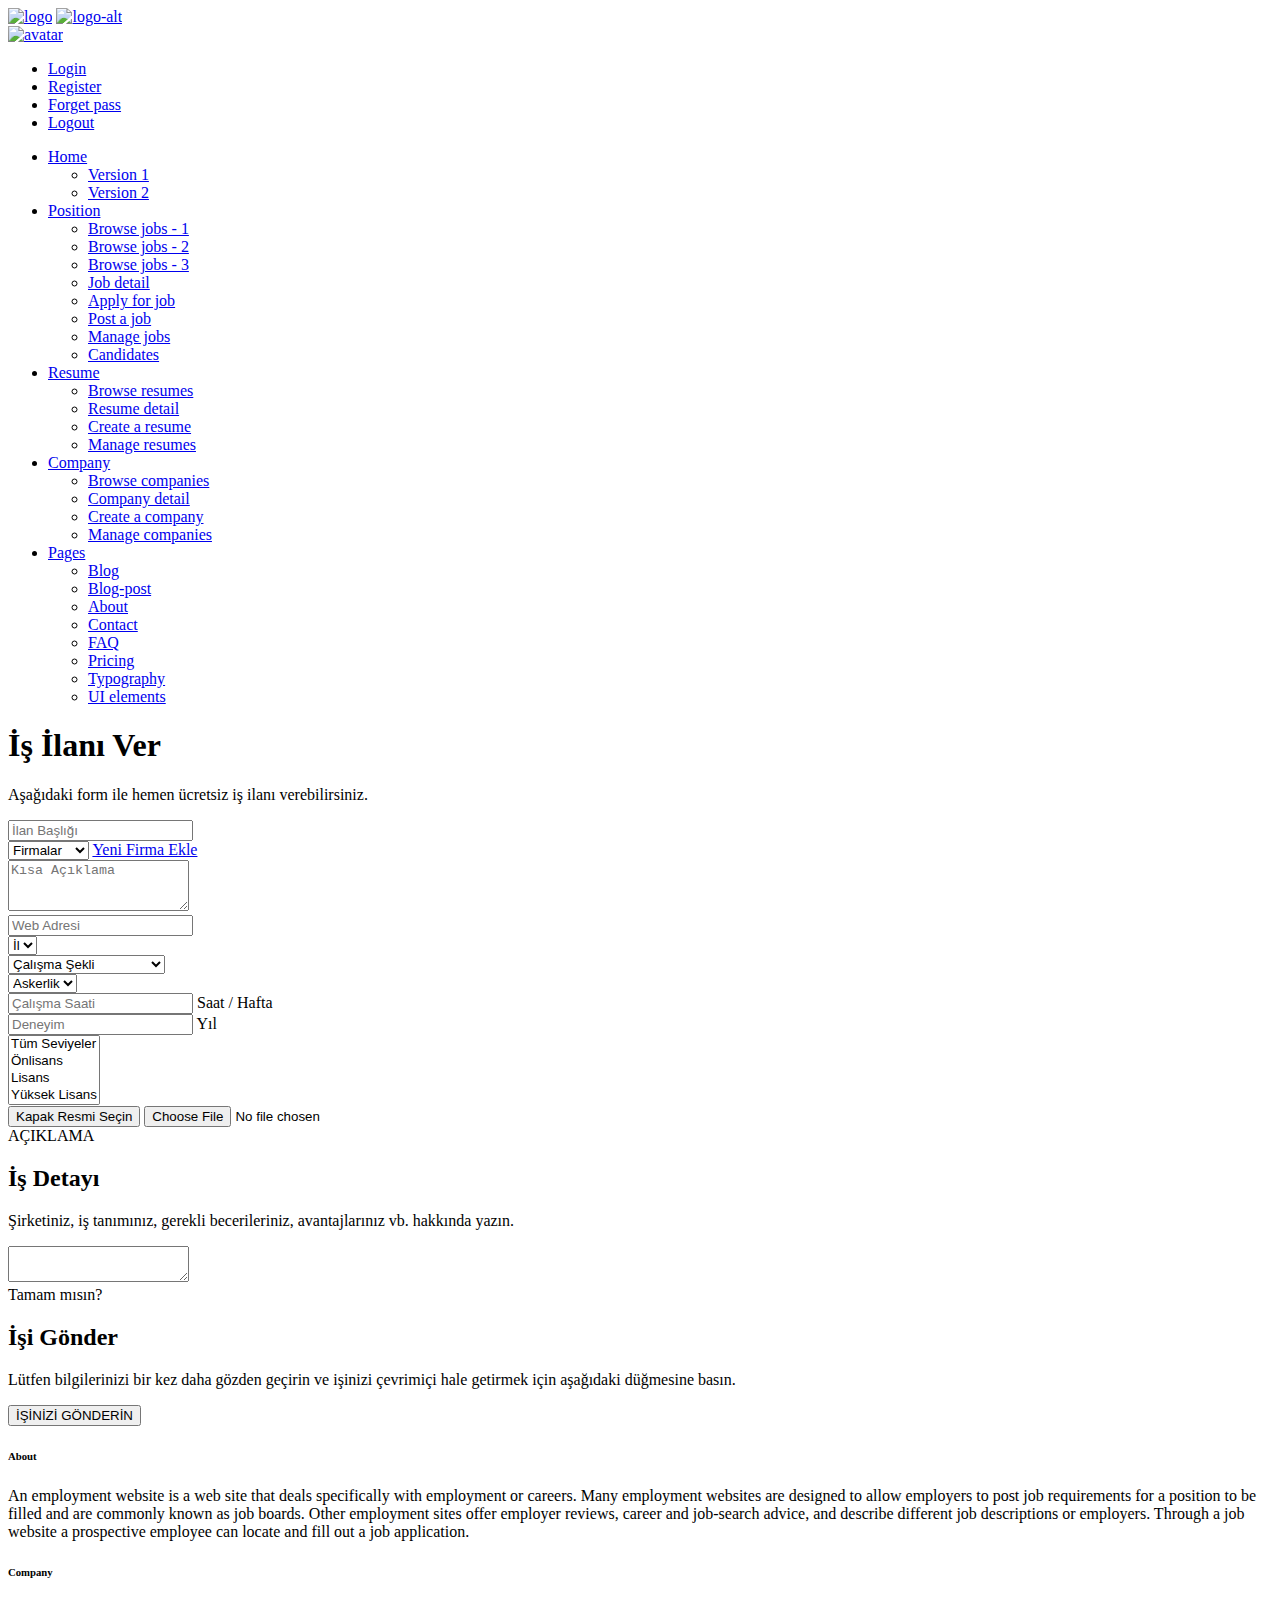
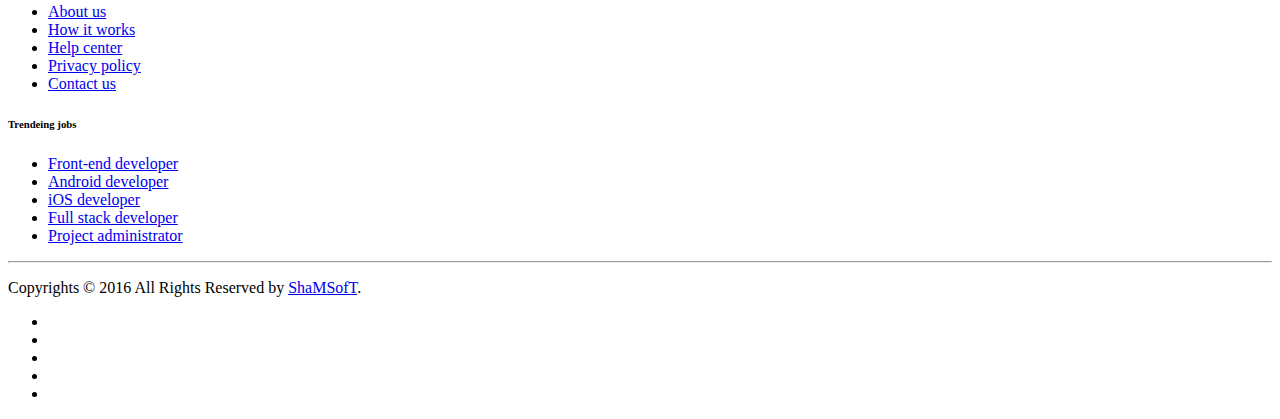
==== HrPortal/wwwroot/job-add.html @ 135026c7 "Merge branch 'master' of https://github.com/mdemirci01/HrPortal" ====
﻿<!DOCTYPE html>
<html lang="en">
  <head>
    <meta charset="utf-8">
    <meta http-equiv="X-UA-Compatible" content="IE=edge">
    <meta name="viewport" content="width=device-width, initial-scale=1">
    <meta name="description" content="Post a job position or create your online resume by TheJobs!">
    <meta name="keywords" content="">

    <title>TheJobs - Add job</title>

    <!-- Styles -->
    <link href="assets/css/app.min.css" rel="stylesheet">
    <link href="assets/vendors/summernote/summernote.css" rel="stylesheet">
    <link href="assets/css/custom.css" rel="stylesheet">

    <!-- Fonts -->
    <link href='http://fonts.googleapis.com/css?family=Oswald:100,300,400,500,600,800%7COpen+Sans:300,400,500,600,700,800%7CMontserrat:400,700' rel='stylesheet' type='text/css'>

    <!-- Favicons -->
    <link rel="apple-touch-icon" href="/apple-touch-icon.png">
    <link rel="icon" href="assets/img/favicon.ico">
  </head>

  <body class="nav-on-header smart-nav">

    <!-- Navigation bar -->
    <nav class="navbar">
      <div class="container">

        <!-- Logo -->
        <div class="pull-left">
          <a class="navbar-toggle" href="#" data-toggle="offcanvas"><i class="ti-menu"></i></a>

          <div class="logo-wrapper">
            <a class="logo" href="index.html"><img src="assets/img/logo.png" alt="logo"></a>
            <a class="logo-alt" href="index.html"><img src="assets/img/logo-alt.png" alt="logo-alt"></a>
          </div>

        </div>
        <!-- END Logo -->

        <!-- User account -->
        <div class="pull-right">

          <div class="dropdown user-account">
            <a class="dropdown-toggle" href="#" data-toggle="dropdown">
              <img src="assets/img/logo-envato.png" alt="avatar">
            </a>

            <ul class="dropdown-menu dropdown-menu-right">
              <li><a href="user-login.html">Login</a></li>
              <li><a href="user-register.html">Register</a></li>
              <li><a href="user-forget-pass.html">Forget pass</a></li>
              <li><a href="#">Logout</a></li>
            </ul>
          </div>

        </div>
        <!-- END User account -->

        <!-- Navigation menu -->
        <ul class="nav-menu">
          <li>
            <a href="index.html">Home</a>
            <ul>
              <li><a href="index.html">Version 1</a></li>
              <li><a href="index-2.html">Version 2</a></li>
            </ul>
          </li>
          <li>
            <a class="active" href="#">Position</a>
            <ul>
              <li><a href="job-list-1.html">Browse jobs - 1</a></li>
              <li><a href="job-list-2.html">Browse jobs - 2</a></li>
              <li><a href="job-list-3.html">Browse jobs - 3</a></li>
              <li><a href="job-detail.html">Job detail</a></li>
              <li><a href="job-apply.html">Apply for job</a></li>
              <li><a class="active" href="job-add.html">Post a job</a></li>
              <li><a href="job-manage.html">Manage jobs</a></li>
              <li><a href="job-candidates.html">Candidates</a></li>
            </ul>
          </li>
          <li>
            <a href="#">Resume</a>
            <ul>
              <li><a href="resume-list.html">Browse resumes</a></li>
              <li><a href="resume-detail.html">Resume detail</a></li>
              <li><a href="resume-add.html">Create a resume</a></li>
              <li><a href="resume-manage.html">Manage resumes</a></li>
            </ul>
          </li>
          <li>
            <a href="#">Company</a>
            <ul>
              <li><a href="company-list.html">Browse companies</a></li>
              <li><a href="company-detail.html">Company detail</a></li>
              <li><a href="company-add.html">Create a company</a></li>
              <li><a href="company-manage.html">Manage companies</a></li>
            </ul>
          </li>
          <li>
            <a href="#">Pages</a>
            <ul>
              <li><a href="page-blog.html">Blog</a></li>
              <li><a href="page-post.html">Blog-post</a></li>
              <li><a href="page-about.html">About</a></li>
              <li><a href="page-contact.html">Contact</a></li>
              <li><a href="page-faq.html">FAQ</a></li>
              <li><a href="page-pricing.html">Pricing</a></li>
              <li><a href="page-typography.html">Typography</a></li>
              <li><a href="page-ui-elements.html">UI elements</a></li>
            </ul>
          </li>
        </ul>
        <!-- END Navigation menu -->

      </div>
    </nav>
    <!-- END Navigation bar -->


    <!-- Page header -->
    <header class="page-header">
      <div class="container page-name">
        <h1 class="text-center">İş İlanı Ver</h1>
        <p class="lead text-center">Aşağıdaki form ile hemen ücretsiz iş ilanı verebilirsiniz.</p>
      </div>

      <div class="container">

        <div class="row">
          <div class="form-group col-xs-12 col-sm-6">
            <input type="text" class="form-control input-lg" placeholder="İlan Başlığı">
          </div>

          <div class="form-group col-xs-12 col-sm-6">
            <select class="form-control selectpicker">
              <option>Firmalar</option>
              <option>Google</option>
              <option>Microsoft</option>
              <option>Apple</option>
              <option>Facebook</option>
            </select>
            <a class="help-block" href="company-add.html">Yeni Firma Ekle</a>
          </div>

          <div class="form-group col-xs-12">
            <textarea class="form-control" rows="3" placeholder="Kısa Açıklama"></textarea>
          </div>

          <div class="form-group col-xs-12">
            <input type="text" class="form-control" placeholder="Web Adresi">
          </div>

          <div class="form-group col-xs-12 col-sm-6 col-md-4">
              <div class="input-group input-group-sm">
                  <span class="input-group-addon"><i class="fa fa-map-marker"></i></span>
                  <select class="form-control selectpicker">
                      <option>İl</option>
                  </select>
              </div>
          </div>

          <div class="form-group col-xs-12 col-sm-6 col-md-4">
            <div class="input-group input-group-sm">
              <span class="input-group-addon"><i class="fa fa-briefcase" ></i></span>
              <select class="form-control selectpicker" >
                <option>Çalışma Şekli</option>
                <option>Sürekli/Tam zamanlı</option>
                <option>Yarı zamanlı/Part Time</option>
                <option>Dönemsel/Proje Bazlı</option>
                <option>Stajyer</option>
                <option>Serbest Zamanlı</option>
              </select>
            </div>
          </div>

            <div class="form-group col-xs-12 col-sm-6 col-md-4">
                <div class="input-group input-group-sm">
                    <span class="input-group-addon"><i class="fa fa-male"></i></span>
                    <select class="form-control selectpicker">
                        <option>Askerlik</option>
                        <option>Yapıldı</option>
                        <option>Muaf</option>
                        <option>Tecilli</option>

                    </select>
                </div>
            </div>

          <div class="form-group col-xs-12 col-sm-6 col-md-4">
            <div class="input-group input-group-sm">
              <span class="input-group-addon"><i class="fa fa-clock-o"></i></span>
              <input type="text" class="form-control" placeholder="Çalışma Saati">
              <span class="input-group-addon">Saat / Hafta</span>
            </div>
          </div>

          <div class="form-group col-xs-12 col-sm-6 col-md-4">
            <div class="input-group input-group-sm">
              <span class="input-group-addon"><i class="fa fa-flask"></i></span>
              <input type="text" class="form-control" placeholder="Deneyim">
              <span class="input-group-addon">Yıl</span>
            </div>
          </div>

          <div class="form-group col-xs-12 col-sm-6 col-md-4">
            <div class="input-group input-group-sm">
              <span class="input-group-addon"><i class="fa fa-certificate"></i></span>
              <select class="form-control selectpicker" multiple>
                <option>Tüm Seviyeler</option>
                <option>Önlisans</option>
                <option>Lisans</option>
                <option>Yüksek Lisans</option>
                 <option>Doktora</option>
              </select>
            </div>
          </div>       

        <div class="button-group">
          <div class="action-buttons">
            <div class="upload-button">
              <button class="btn btn-block btn-primary">Kapak Resmi Seçin</button>
              <input id="cover_img_file" type="file">
            </div>
          </div>
        </div>

      </div>
      </div>
    </header>
    <!-- END Page header -->


    <!-- Main container -->
    <main>


        <!-- Job detail -->
        <section>
          <div class="container">

            <header class="section-header">
              <span>AÇIKLAMA</span>
              <h2>İş Detayı</h2>
              <p>Şirketiniz, iş tanımınız, gerekli becerileriniz, avantajlarınız vb. hakkında yazın.</p>
            </header>
            
            <textarea class="summernote-editor"></textarea>

          </div>
        </section>
        


        <!-- Submit -->
        <section class="bg-alt">
          <div class="container">
            <header class="section-header">
              <span>Tamam mısın?</span>
              <h2>İşi Gönder</h2>
              <p>Lütfen bilgilerinizi bir kez daha gözden geçirin ve işinizi çevrimiçi hale getirmek için aşağıdaki düğmesine basın.</p>
            </header>

            <p class="text-center"><button class="btn btn-success btn-xl btn-round">İŞİNİZİ GÖNDERİN</button></p>

          </div>
        </section>
        <!-- END Submit -->


    </main>
    <!-- END Main container -->


    <!-- Site footer -->
    <footer class="site-footer">

      <!-- Top section -->
      <div class="container">
        <div class="row">
          <div class="col-sm-12 col-md-6">
            <h6>About</h6>
            <p class="text-justify">An employment website is a web site that deals specifically with employment or careers. Many employment websites are designed to allow employers to post job requirements for a position to be filled and are commonly known as job boards. Other employment sites offer employer reviews, career and job-search advice, and describe different job descriptions or employers. Through a job website a prospective employee can locate and fill out a job application.</p>
          </div>

          <div class="col-xs-6 col-md-3">
            <h6>Company</h6>
            <ul class="footer-links">
              <li><a href="page-about.html">About us</a></li>
              <li><a href="page-typography.html">How it works</a></li>
              <li><a href="page-faq.html">Help center</a></li>
              <li><a href="page-typography.html">Privacy policy</a></li>
              <li><a href="page-contact.html">Contact us</a></li>
            </ul>
          </div>

          <div class="col-xs-6 col-md-3">
            <h6>Trendeing jobs</h6>
            <ul class="footer-links">
              <li><a href="job-list.html">Front-end developer</a></li>
              <li><a href="job-list.html">Android developer</a></li>
              <li><a href="job-list.html">iOS developer</a></li>
              <li><a href="job-list.html">Full stack developer</a></li>
              <li><a href="job-list.html">Project administrator</a></li>
            </ul>
          </div>
        </div>

        <hr>
      </div>
      <!-- END Top section -->

      <!-- Bottom section -->
      <div class="container">
        <div class="row">
          <div class="col-md-8 col-sm-6 col-xs-12">
            <p class="copyright-text">Copyrights &copy; 2016 All Rights Reserved by <a href="http://themeforest.net/user/shamsoft">ShaMSofT</a>.</p>
          </div>

          <div class="col-md-4 col-sm-6 col-xs-12">
            <ul class="social-icons">
              <li><a class="facebook" href="#"><i class="fa fa-facebook"></i></a></li>
              <li><a class="twitter" href="#"><i class="fa fa-twitter"></i></a></li>
              <li><a class="dribbble" href="#"><i class="fa fa-dribbble"></i></a></li>
              <li><a class="linkedin" href="#"><i class="fa fa-linkedin"></i></a></li>
              <li><a class="instagram" href="#"><i class="fa fa-instagram"></i></a></li>
            </ul>
          </div>
        </div>
      </div>
      <!-- END Bottom section -->

    </footer>
    <!-- END Site footer -->


    <!-- Back to top button -->
    <a id="scroll-up" href="#"><i class="ti-angle-up"></i></a>
    <!-- END Back to top button -->

    <!-- Scripts -->
    <script src="assets/js/app.min.js"></script>
    <script src="assets/vendors/summernote/summernote.min.js"></script>
    <script src="assets/js/custom.js"></script>

  </body>
</html>
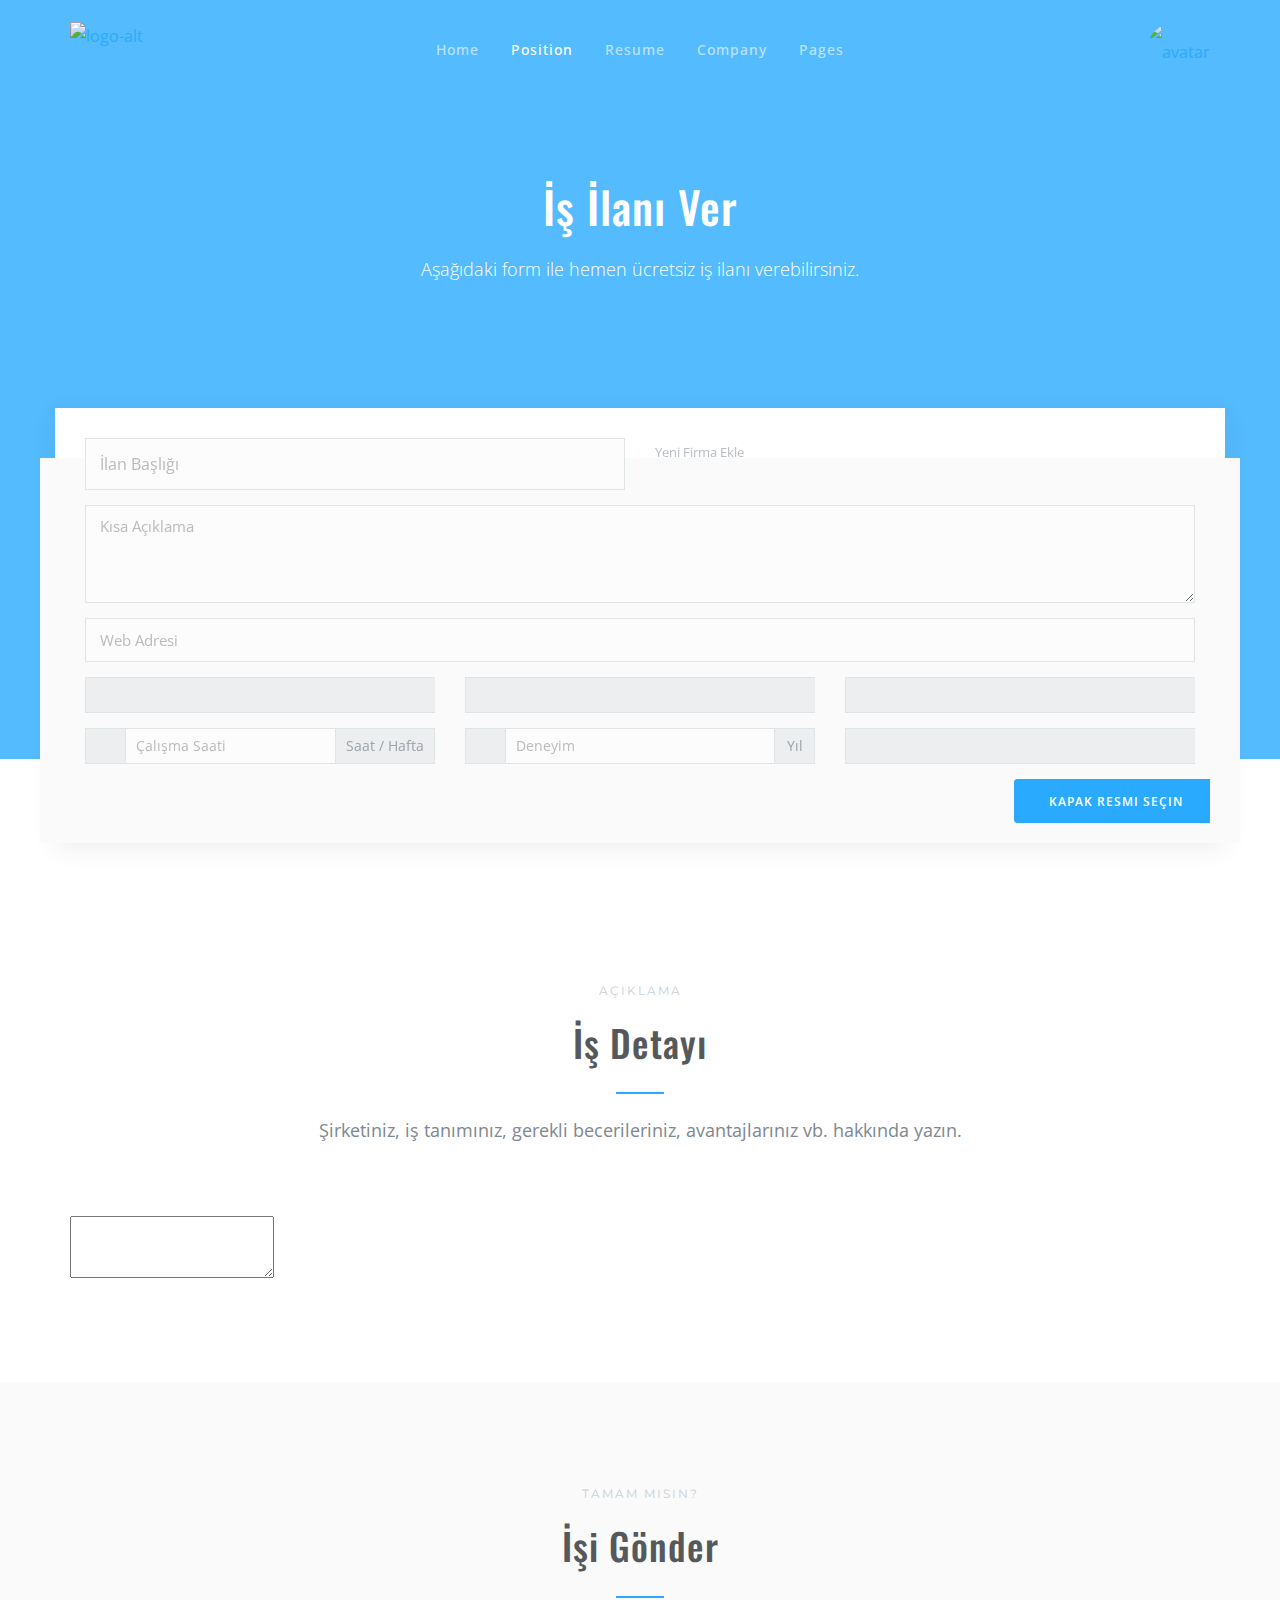
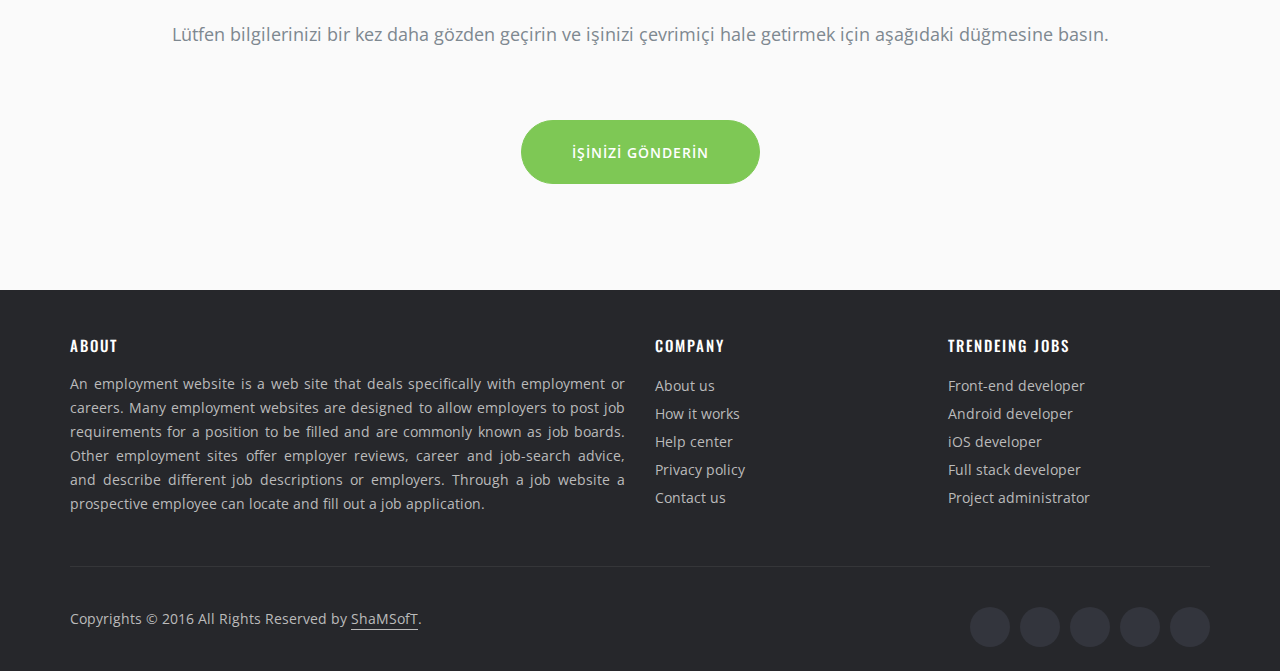
==== commit 95f8737c: "merge" ====
--- a/HrPortal/wwwroot/job-add.html
+++ b/HrPortal/wwwroot/job-add.html
@@ -184,6 +184,7 @@
                         <option>Yapıldı</option>
                         <option>Muaf</option>
                         <option>Tecilli</option>
+                        <option>Yok</option>
 
                     </select>
                 </div>
@@ -209,7 +210,7 @@
             <div class="input-group input-group-sm">
               <span class="input-group-addon"><i class="fa fa-certificate"></i></span>
               <select class="form-control selectpicker" multiple>
-                <option>Tüm Seviyeler</option>
+                <option selected>Tüm Eğitim Seviyeleri</option>
                 <option>Önlisans</option>
                 <option>Lisans</option>
                 <option>Yüksek Lisans</option>
--- a/HrPortal/wwwroot/assets/css/app.min.css
+++ b/HrPortal/wwwroot/assets/css/app.min.css
@@ -0,0 +1,26 @@
+/*!
+ * Bootstrap v3.3.7 (http://getbootstrap.com)
+ * Copyright 2011-2016 Twitter, Inc.
+ * Licensed under MIT (https://github.com/twbs/bootstrap/blob/master/LICENSE)
+ *//*! normalize.css v3.0.3 | MIT License | github.com/necolas/normalize.css */html{font-family:sans-serif;-webkit-text-size-adjust:100%;-ms-text-size-adjust:100%}body{margin:0}article,aside,details,figcaption,figure,footer,header,hgroup,main,menu,nav,section,summary{display:block}audio,canvas,progress,video{display:inline-block;vertical-align:baseline}audio:not([controls]){display:none;height:0}[hidden],template{display:none}a{background-color:transparent}a:active,a:hover{outline:0}abbr[title]{border-bottom:1px dotted}b,strong{font-weight:700}dfn{font-style:italic}h1{margin:.67em 0;font-size:2em}mark{color:#000;background:#ff0}small{font-size:80%}sub,sup{position:relative;font-size:75%;line-height:0;vertical-align:baseline}sup{top:-.5em}sub{bottom:-.25em}img{border:0}svg:not(:root){overflow:hidden}figure{margin:1em 40px}hr{height:0;-webkit-box-sizing:content-box;box-sizing:content-box}pre{overflow:auto}code,kbd,pre,samp{font-family:monospace;font-size:1em}button,input,optgroup,select,textarea{margin:0;font:inherit;color:inherit}button{overflow:visible}button,select{text-transform:none}button,html input[type=button],input[type=reset],input[type=submit]{-webkit-appearance:button;cursor:pointer}button[disabled],html input[disabled]{cursor:default}button::-moz-focus-inner,input::-moz-focus-inner{padding:0;border:0}input{line-height:normal}input[type=checkbox],input[type=radio]{-webkit-box-sizing:border-box;box-sizing:border-box;padding:0}input[type=number]::-webkit-inner-spin-button,input[type=number]::-webkit-outer-spin-button{height:auto}input[type=search]{-webkit-box-sizing:content-box;box-sizing:content-box;-webkit-appearance:textfield}input[type=search]::-webkit-search-cancel-button,input[type=search]::-webkit-search-decoration{-webkit-appearance:none}fieldset{padding:.35em .625em .75em;margin:0 2px;border:1px solid silver}legend{padding:0;border:0}textarea{overflow:auto}optgroup{font-weight:700}table{border-spacing:0;border-collapse:collapse}td,th{padding:0}/*! Source: https://github.com/h5bp/html5-boilerplate/blob/master/src/css/main.css */@media print{*,:after,:before{color:#000!important;text-shadow:none!important;background:0 0!important;-webkit-box-shadow:none!important;box-shadow:none!important}a,a:visited{text-decoration:underline}a[href]:after{content:" (" attr(href) ")"}abbr[title]:after{content:" (" attr(title) ")"}a[href^="#"]:after,a[href^="javascript:"]:after{content:""}blockquote,pre{border:1px solid #999;page-break-inside:avoid}thead{display:table-header-group}img,tr{page-break-inside:avoid}img{max-width:100%!important}h2,h3,p{orphans:3;widows:3}h2,h3{page-break-after:avoid}.navbar{display:none}.btn>.caret,.dropup>.btn>.caret{border-top-color:#000!important}.label{border:1px solid #000}.table{border-collapse:collapse!important}.table td,.table th{background-color:#fff!important}.table-bordered td,.table-bordered th{border:1px solid #ddd!important}}@font-face{font-family:Glyphicons Halflings;src:url(../fonts/glyphicons-halflings-regular.eot);src:url(../fonts/glyphicons-halflings-regular.eot?#iefix) format('embedded-opentype'),url(../fonts/glyphicons-halflings-regular.woff2) format('woff2'),url(../fonts/glyphicons-halflings-regular.woff) format('woff'),url(../fonts/glyphicons-halflings-regular.ttf) format('truetype'),url(../fonts/glyphicons-halflings-regular.svg#glyphicons_halflingsregular) format('svg')}.glyphicon{position:relative;top:1px;display:inline-block;font-family:Glyphicons Halflings;font-style:normal;font-weight:400;line-height:1;-webkit-font-smoothing:antialiased;-moz-osx-font-smoothing:grayscale}.glyphicon-asterisk:before{content:"\002a"}.glyphicon-plus:before{content:"\002b"}.glyphicon-eur:before,.glyphicon-euro:before{content:"\20ac"}.glyphicon-minus:before{content:"\2212"}.glyphicon-cloud:before{content:"\2601"}.glyphicon-envelope:before{content:"\2709"}.glyphicon-pencil:before{content:"\270f"}.glyphicon-glass:before{content:"\e001"}.glyphicon-music:before{content:"\e002"}.glyphicon-search:before{content:"\e003"}.glyphicon-heart:before{content:"\e005"}.glyphicon-star:before{content:"\e006"}.glyphicon-star-empty:before{content:"\e007"}.glyphicon-user:before{content:"\e008"}.glyphicon-film:before{content:"\e009"}.glyphicon-th-large:before{content:"\e010"}.glyphicon-th:before{content:"\e011"}.glyphicon-th-list:before{content:"\e012"}.glyphicon-ok:before{content:"\e013"}.glyphicon-remove:before{content:"\e014"}.glyphicon-zoom-in:before{content:"\e015"}.glyphicon-zoom-out:before{content:"\e016"}.glyphicon-off:before{content:"\e017"}.glyphicon-signal:before{content:"\e018"}.glyphicon-cog:before{content:"\e019"}.glyphicon-trash:before{content:"\e020"}.glyphicon-home:before{content:"\e021"}.glyphicon-file:before{content:"\e022"}.glyphicon-time:before{content:"\e023"}.glyphicon-road:before{content:"\e024"}.glyphicon-download-alt:before{content:"\e025"}.glyphicon-download:before{content:"\e026"}.glyphicon-upload:before{content:"\e027"}.glyphicon-inbox:before{content:"\e028"}.glyphicon-play-circle:before{content:"\e029"}.glyphicon-repeat:before{content:"\e030"}.glyphicon-refresh:before{content:"\e031"}.glyphicon-list-alt:before{content:"\e032"}.glyphicon-lock:before{content:"\e033"}.glyphicon-flag:before{content:"\e034"}.glyphicon-headphones:before{content:"\e035"}.glyphicon-volume-off:before{content:"\e036"}.glyphicon-volume-down:before{content:"\e037"}.glyphicon-volume-up:before{content:"\e038"}.glyphicon-qrcode:before{content:"\e039"}.glyphicon-barcode:before{content:"\e040"}.glyphicon-tag:before{content:"\e041"}.glyphicon-tags:before{content:"\e042"}.glyphicon-book:before{content:"\e043"}.glyphicon-bookmark:before{content:"\e044"}.glyphicon-print:before{content:"\e045"}.glyphicon-camera:before{content:"\e046"}.glyphicon-font:before{content:"\e047"}.glyphicon-bold:before{content:"\e048"}.glyphicon-italic:before{content:"\e049"}.glyphicon-text-height:before{content:"\e050"}.glyphicon-text-width:before{content:"\e051"}.glyphicon-align-left:before{content:"\e052"}.glyphicon-align-center:before{content:"\e053"}.glyphicon-align-right:before{content:"\e054"}.glyphicon-align-justify:before{content:"\e055"}.glyphicon-list:before{content:"\e056"}.glyphicon-indent-left:before{content:"\e057"}.glyphicon-indent-right:before{content:"\e058"}.glyphicon-facetime-video:before{content:"\e059"}.glyphicon-picture:before{content:"\e060"}.glyphicon-map-marker:before{content:"\e062"}.glyphicon-adjust:before{content:"\e063"}.glyphicon-tint:before{content:"\e064"}.glyphicon-edit:before{content:"\e065"}.glyphicon-share:before{content:"\e066"}.glyphicon-check:before{content:"\e067"}.glyphicon-move:before{content:"\e068"}.glyphicon-step-backward:before{content:"\e069"}.glyphicon-fast-backward:before{content:"\e070"}.glyphicon-backward:before{content:"\e071"}.glyphicon-play:before{content:"\e072"}.glyphicon-pause:before{content:"\e073"}.glyphicon-stop:before{content:"\e074"}.glyphicon-forward:before{content:"\e075"}.glyphicon-fast-forward:before{content:"\e076"}.glyphicon-step-forward:before{content:"\e077"}.glyphicon-eject:before{content:"\e078"}.glyphicon-chevron-left:before{content:"\e079"}.glyphicon-chevron-right:before{content:"\e080"}.glyphicon-plus-sign:before{content:"\e081"}.glyphicon-minus-sign:before{content:"\e082"}.glyphicon-remove-sign:before{content:"\e083"}.glyphicon-ok-sign:before{content:"\e084"}.glyphicon-question-sign:before{content:"\e085"}.glyphicon-info-sign:before{content:"\e086"}.glyphicon-screenshot:before{content:"\e087"}.glyphicon-remove-circle:before{content:"\e088"}.glyphicon-ok-circle:before{content:"\e089"}.glyphicon-ban-circle:before{content:"\e090"}.glyphicon-arrow-left:before{content:"\e091"}.glyphicon-arrow-right:before{content:"\e092"}.glyphicon-arrow-up:before{content:"\e093"}.glyphicon-arrow-down:before{content:"\e094"}.glyphicon-share-alt:before{content:"\e095"}.glyphicon-resize-full:before{content:"\e096"}.glyphicon-resize-small:before{content:"\e097"}.glyphicon-exclamation-sign:before{content:"\e101"}.glyphicon-gift:before{content:"\e102"}.glyphicon-leaf:before{content:"\e103"}.glyphicon-fire:before{content:"\e104"}.glyphicon-eye-open:before{content:"\e105"}.glyphicon-eye-close:before{content:"\e106"}.glyphicon-warning-sign:before{content:"\e107"}.glyphicon-plane:before{content:"\e108"}.glyphicon-calendar:before{content:"\e109"}.glyphicon-random:before{content:"\e110"}.glyphicon-comment:before{content:"\e111"}.glyphicon-magnet:before{content:"\e112"}.glyphicon-chevron-up:before{content:"\e113"}.glyphicon-chevron-down:before{content:"\e114"}.glyphicon-retweet:before{content:"\e115"}.glyphicon-shopping-cart:before{content:"\e116"}.glyphicon-folder-close:before{content:"\e117"}.glyphicon-folder-open:before{content:"\e118"}.glyphicon-resize-vertical:before{content:"\e119"}.glyphicon-resize-horizontal:before{content:"\e120"}.glyphicon-hdd:before{content:"\e121"}.glyphicon-bullhorn:before{content:"\e122"}.glyphicon-bell:before{content:"\e123"}.glyphicon-certificate:before{content:"\e124"}.glyphicon-thumbs-up:before{content:"\e125"}.glyphicon-thumbs-down:before{content:"\e126"}.glyphicon-hand-right:before{content:"\e127"}.glyphicon-hand-left:before{content:"\e128"}.glyphicon-hand-up:before{content:"\e129"}.glyphicon-hand-down:before{content:"\e130"}.glyphicon-circle-arrow-right:before{content:"\e131"}.glyphicon-circle-arrow-left:before{content:"\e132"}.glyphicon-circle-arrow-up:before{content:"\e133"}.glyphicon-circle-arrow-down:before{content:"\e134"}.glyphicon-globe:before{content:"\e135"}.glyphicon-wrench:before{content:"\e136"}.glyphicon-tasks:before{content:"\e137"}.glyphicon-filter:before{content:"\e138"}.glyphicon-briefcase:before{content:"\e139"}.glyphicon-fullscreen:before{content:"\e140"}.glyphicon-dashboard:before{content:"\e141"}.glyphicon-paperclip:before{content:"\e142"}.glyphicon-heart-empty:before{content:"\e143"}.glyphicon-link:before{content:"\e144"}.glyphicon-phone:before{content:"\e145"}.glyphicon-pushpin:before{content:"\e146"}.glyphicon-usd:before{content:"\e148"}.glyphicon-gbp:before{content:"\e149"}.glyphicon-sort:before{content:"\e150"}.glyphicon-sort-by-alphabet:before{content:"\e151"}.glyphicon-sort-by-alphabet-alt:before{content:"\e152"}.glyphicon-sort-by-order:before{content:"\e153"}.glyphicon-sort-by-order-alt:before{content:"\e154"}.glyphicon-sort-by-attributes:before{content:"\e155"}.glyphicon-sort-by-attributes-alt:before{content:"\e156"}.glyphicon-unchecked:before{content:"\e157"}.glyphicon-expand:before{content:"\e158"}.glyphicon-collapse-down:before{content:"\e159"}.glyphicon-collapse-up:before{content:"\e160"}.glyphicon-log-in:before{content:"\e161"}.glyphicon-flash:before{content:"\e162"}.glyphicon-log-out:before{content:"\e163"}.glyphicon-new-window:before{content:"\e164"}.glyphicon-record:before{content:"\e165"}.glyphicon-save:before{content:"\e166"}.glyphicon-open:before{content:"\e167"}.glyphicon-saved:before{content:"\e168"}.glyphicon-import:before{content:"\e169"}.glyphicon-export:before{content:"\e170"}.glyphicon-send:before{content:"\e171"}.glyphicon-floppy-disk:before{content:"\e172"}.glyphicon-floppy-saved:before{content:"\e173"}.glyphicon-floppy-remove:before{content:"\e174"}.glyphicon-floppy-save:before{content:"\e175"}.glyphicon-floppy-open:before{content:"\e176"}.glyphicon-credit-card:before{content:"\e177"}.glyphicon-transfer:before{content:"\e178"}.glyphicon-cutlery:before{content:"\e179"}.glyphicon-header:before{content:"\e180"}.glyphicon-compressed:before{content:"\e181"}.glyphicon-earphone:before{content:"\e182"}.glyphicon-phone-alt:before{content:"\e183"}.glyphicon-tower:before{content:"\e184"}.glyphicon-stats:before{content:"\e185"}.glyphicon-sd-video:before{content:"\e186"}.glyphicon-hd-video:before{content:"\e187"}.glyphicon-subtitles:before{content:"\e188"}.glyphicon-sound-stereo:before{content:"\e189"}.glyphicon-sound-dolby:before{content:"\e190"}.glyphicon-sound-5-1:before{content:"\e191"}.glyphicon-sound-6-1:before{content:"\e192"}.glyphicon-sound-7-1:before{content:"\e193"}.glyphicon-copyright-mark:before{content:"\e194"}.glyphicon-registration-mark:before{content:"\e195"}.glyphicon-cloud-download:before{content:"\e197"}.glyphicon-cloud-upload:before{content:"\e198"}.glyphicon-tree-conifer:before{content:"\e199"}.glyphicon-tree-deciduous:before{content:"\e200"}.glyphicon-cd:before{content:"\e201"}.glyphicon-save-file:before{content:"\e202"}.glyphicon-open-file:before{content:"\e203"}.glyphicon-level-up:before{content:"\e204"}.glyphicon-copy:before{content:"\e205"}.glyphicon-paste:before{content:"\e206"}.glyphicon-alert:before{content:"\e209"}.glyphicon-equalizer:before{content:"\e210"}.glyphicon-king:before{content:"\e211"}.glyphicon-queen:before{content:"\e212"}.glyphicon-pawn:before{content:"\e213"}.glyphicon-bishop:before{content:"\e214"}.glyphicon-knight:before{content:"\e215"}.glyphicon-baby-formula:before{content:"\e216"}.glyphicon-tent:before{content:"\26fa"}.glyphicon-blackboard:before{content:"\e218"}.glyphicon-bed:before{content:"\e219"}.glyphicon-apple:before{content:"\f8ff"}.glyphicon-erase:before{content:"\e221"}.glyphicon-hourglass:before{content:"\231b"}.glyphicon-lamp:before{content:"\e223"}.glyphicon-duplicate:before{content:"\e224"}.glyphicon-piggy-bank:before{content:"\e225"}.glyphicon-scissors:before{content:"\e226"}.glyphicon-bitcoin:before,.glyphicon-btc:before,.glyphicon-xbt:before{content:"\e227"}.glyphicon-jpy:before,.glyphicon-yen:before{content:"\00a5"}.glyphicon-rub:before,.glyphicon-ruble:before{content:"\20bd"}.glyphicon-scale:before{content:"\e230"}.glyphicon-ice-lolly:before{content:"\e231"}.glyphicon-ice-lolly-tasted:before{content:"\e232"}.glyphicon-education:before{content:"\e233"}.glyphicon-option-horizontal:before{content:"\e234"}.glyphicon-option-vertical:before{content:"\e235"}.glyphicon-menu-hamburger:before{content:"\e236"}.glyphicon-modal-window:before{content:"\e237"}.glyphicon-oil:before{content:"\e238"}.glyphicon-grain:before{content:"\e239"}.glyphicon-sunglasses:before{content:"\e240"}.glyphicon-text-size:before{content:"\e241"}.glyphicon-text-color:before{content:"\e242"}.glyphicon-text-background:before{content:"\e243"}.glyphicon-object-align-top:before{content:"\e244"}.glyphicon-object-align-bottom:before{content:"\e245"}.glyphicon-object-align-horizontal:before{content:"\e246"}.glyphicon-object-align-left:before{content:"\e247"}.glyphicon-object-align-vertical:before{content:"\e248"}.glyphicon-object-align-right:before{content:"\e249"}.glyphicon-triangle-right:before{content:"\e250"}.glyphicon-triangle-left:before{content:"\e251"}.glyphicon-triangle-bottom:before{content:"\e252"}.glyphicon-triangle-top:before{content:"\e253"}.glyphicon-console:before{content:"\e254"}.glyphicon-superscript:before{content:"\e255"}.glyphicon-subscript:before{content:"\e256"}.glyphicon-menu-left:before{content:"\e257"}.glyphicon-menu-right:before{content:"\e258"}.glyphicon-menu-down:before{content:"\e259"}.glyphicon-menu-up:before{content:"\e260"}*,:after,:before{-webkit-box-sizing:border-box;box-sizing:border-box}html{font-size:10px;-webkit-tap-highlight-color:rgba(0,0,0,0)}body{font-family:Helvetica Neue,Helvetica,Arial,sans-serif;font-size:14px;line-height:1.42857143;color:#333;background-color:#fff}button,input,select,textarea{font-family:inherit;font-size:inherit;line-height:inherit}a{color:#337ab7;text-decoration:none}a:focus,a:hover{color:#23527c;text-decoration:underline}a:focus{outline:5px auto -webkit-focus-ring-color;outline-offset:-2px}figure{margin:0}img{vertical-align:middle}.carousel-inner>.item>a>img,.carousel-inner>.item>img,.img-responsive,.thumbnail>img,.thumbnail a>img{display:block;max-width:100%;height:auto}.img-rounded{border-radius:6px}.img-thumbnail{display:inline-block;max-width:100%;height:auto;padding:4px;line-height:1.42857143;background-color:#fff;border:1px solid #ddd;border-radius:4px;-webkit-transition:all .2s ease-in-out;-o-transition:all .2s ease-in-out;transition:all .2s ease-in-out}.img-circle{border-radius:50%}hr{margin-top:20px;margin-bottom:20px;border:0;border-top:1px solid #eee}[role=button]{cursor:pointer}.h1,.h2,.h3,.h4,.h5,.h6,h1,h2,h3,h4,h5,h6{font-family:inherit;font-weight:500;line-height:1.1;color:inherit}.h1 .small,.h1 small,.h2 .small,.h2 small,.h3 .small,.h3 small,.h4 .small,.h4 small,.h5 .small,.h5 small,.h6 .small,.h6 small,h1 .small,h1 small,h2 .small,h2 small,h3 .small,h3 small,h4 .small,h4 small,h5 .small,h5 small,h6 .small,h6 small{font-weight:400;line-height:1;color:#777}.h1,.h2,.h3,h1,h2,h3{margin-top:20px;margin-bottom:10px}.h1 .small,.h1 small,.h2 .small,.h2 small,.h3 .small,.h3 small,h1 .small,h1 small,h2 .small,h2 small,h3 .small,h3 small{font-size:65%}.h4,.h5,.h6,h4,h5,h6{margin-top:10px;margin-bottom:10px}.h4 .small,.h4 small,.h5 .small,.h5 small,.h6 .small,.h6 small,h4 .small,h4 small,h5 .small,h5 small,h6 .small,h6 small{font-size:75%}.h1,h1{font-size:36px}.h2,h2{font-size:30px}.h3,h3{font-size:24px}.h4,h4{font-size:18px}.h5,h5{font-size:14px}.h6,h6{font-size:12px}p{margin:0 0 10px}.lead{margin-bottom:20px;font-size:16px;font-weight:300;line-height:1.4}@media (min-width:768px){.lead{font-size:21px}}.small,small{font-size:85%}.mark,mark{padding:.2em;background-color:#fcf8e3}.text-left{text-align:left}.text-right{text-align:right}.text-center{text-align:center}.text-justify{text-align:justify}.text-nowrap{white-space:nowrap}.text-lowercase{text-transform:lowercase}.text-uppercase{text-transform:uppercase}.text-capitalize{text-transform:capitalize}.text-muted{color:#777}.text-primary{color:#337ab7}a.text-primary:focus,a.text-primary:hover{color:#286090}.text-success{color:#3c763d}a.text-success:focus,a.text-success:hover{color:#2b542c}.text-info{color:#31708f}a.text-info:focus,a.text-info:hover{color:#245269}.text-warning{color:#8a6d3b}a.text-warning:focus,a.text-warning:hover{color:#66512c}.text-danger{color:#a94442}a.text-danger:focus,a.text-danger:hover{color:#843534}.bg-primary{color:#fff;background-color:#337ab7}a.bg-primary:focus,a.bg-primary:hover{background-color:#286090}.bg-success{background-color:#dff0d8}a.bg-success:focus,a.bg-success:hover{background-color:#c1e2b3}.bg-info{background-color:#d9edf7}a.bg-info:focus,a.bg-info:hover{background-color:#afd9ee}.bg-warning{background-color:#fcf8e3}a.bg-warning:focus,a.bg-warning:hover{background-color:#f7ecb5}.bg-danger{background-color:#f2dede}a.bg-danger:focus,a.bg-danger:hover{background-color:#e4b9b9}.page-header{padding-bottom:9px;margin:40px 0 20px;border-bottom:1px solid #eee}ol,ul{margin-top:0;margin-bottom:10px}ol ol,ol ul,ul ol,ul ul{margin-bottom:0}.list-inline,.list-unstyled{padding-left:0;list-style:none}.list-inline{margin-left:-5px}.list-inline>li{display:inline-block;padding-right:5px;padding-left:5px}dl{margin-top:0;margin-bottom:20px}dd,dt{line-height:1.42857143}dt{font-weight:700}dd{margin-left:0}@media (min-width:768px){.dl-horizontal dt{float:left;width:160px;overflow:hidden;clear:left;text-align:right;text-overflow:ellipsis;white-space:nowrap}.dl-horizontal dd{margin-left:180px}}abbr[data-original-title],abbr[title]{cursor:help;border-bottom:1px dotted #777}.initialism{font-size:90%;text-transform:uppercase}blockquote{padding:10px 20px;margin:0 0 20px;font-size:17.5px;border-left:5px solid #eee}blockquote ol:last-child,blockquote p:last-child,blockquote ul:last-child{margin-bottom:0}blockquote .small,blockquote footer,blockquote small{display:block;font-size:80%;line-height:1.42857143;color:#777}blockquote .small:before,blockquote footer:before,blockquote small:before{content:'\2014 \00A0'}.blockquote-reverse,blockquote.pull-right{padding-right:15px;padding-left:0;text-align:right;border-right:5px solid #eee;border-left:0}.blockquote-reverse .small:before,.blockquote-reverse footer:before,.blockquote-reverse small:before,blockquote.pull-right .small:before,blockquote.pull-right footer:before,blockquote.pull-right small:before{content:''}.blockquote-reverse .small:after,.blockquote-reverse footer:after,.blockquote-reverse small:after,blockquote.pull-right .small:after,blockquote.pull-right footer:after,blockquote.pull-right small:after{content:'\00A0 \2014'}address{margin-bottom:20px;font-style:normal;line-height:1.42857143}code,kbd,pre,samp{font-family:Menlo,Monaco,Consolas,Courier New,monospace}code{color:#c7254e;background-color:#f9f2f4;border-radius:4px}code,kbd{padding:2px 4px;font-size:90%}kbd{color:#fff;background-color:#333;border-radius:3px;-webkit-box-shadow:inset 0 -1px 0 rgba(0,0,0,.25);box-shadow:inset 0 -1px 0 rgba(0,0,0,.25)}kbd kbd{padding:0;font-size:100%;font-weight:700;-webkit-box-shadow:none;box-shadow:none}pre{display:block;padding:9.5px;margin:0 0 10px;font-size:13px;line-height:1.42857143;color:#333;word-break:break-all;word-wrap:break-word;background-color:#f5f5f5;border:1px solid #ccc;border-radius:4px}pre code{padding:0;font-size:inherit;color:inherit;white-space:pre-wrap;background-color:transparent;border-radius:0}.pre-scrollable{max-height:340px;overflow-y:scroll}.container{padding-right:15px;padding-left:15px;margin-right:auto;margin-left:auto}@media (min-width:768px){.container{width:750px}}@media (min-width:992px){.container{width:970px}}@media (min-width:1200px){.container{width:1170px}}.container-fluid{padding-right:15px;padding-left:15px;margin-right:auto;margin-left:auto}.row{margin-right:-15px;margin-left:-15px}.col-lg-1,.col-lg-2,.col-lg-3,.col-lg-4,.col-lg-5,.col-lg-6,.col-lg-7,.col-lg-8,.col-lg-9,.col-lg-10,.col-lg-11,.col-lg-12,.col-md-1,.col-md-2,.col-md-3,.col-md-4,.col-md-5,.col-md-6,.col-md-7,.col-md-8,.col-md-9,.col-md-10,.col-md-11,.col-md-12,.col-sm-1,.col-sm-2,.col-sm-3,.col-sm-4,.col-sm-5,.col-sm-6,.col-sm-7,.col-sm-8,.col-sm-9,.col-sm-10,.col-sm-11,.col-sm-12,.col-xs-1,.col-xs-2,.col-xs-3,.col-xs-4,.col-xs-5,.col-xs-6,.col-xs-7,.col-xs-8,.col-xs-9,.col-xs-10,.col-xs-11,.col-xs-12{position:relative;min-height:1px;padding-right:15px;padding-left:15px}.col-xs-1,.col-xs-2,.col-xs-3,.col-xs-4,.col-xs-5,.col-xs-6,.col-xs-7,.col-xs-8,.col-xs-9,.col-xs-10,.col-xs-11,.col-xs-12{float:left}.col-xs-12{width:100%}.col-xs-11{width:91.66666667%}.col-xs-10{width:83.33333333%}.col-xs-9{width:75%}.col-xs-8{width:66.66666667%}.col-xs-7{width:58.33333333%}.col-xs-6{width:50%}.col-xs-5{width:41.66666667%}.col-xs-4{width:33.33333333%}.col-xs-3{width:25%}.col-xs-2{width:16.66666667%}.col-xs-1{width:8.33333333%}.col-xs-pull-12{right:100%}.col-xs-pull-11{right:91.66666667%}.col-xs-pull-10{right:83.33333333%}.col-xs-pull-9{right:75%}.col-xs-pull-8{right:66.66666667%}.col-xs-pull-7{right:58.33333333%}.col-xs-pull-6{right:50%}.col-xs-pull-5{right:41.66666667%}.col-xs-pull-4{right:33.33333333%}.col-xs-pull-3{right:25%}.col-xs-pull-2{right:16.66666667%}.col-xs-pull-1{right:8.33333333%}.col-xs-pull-0{right:auto}.col-xs-push-12{left:100%}.col-xs-push-11{left:91.66666667%}.col-xs-push-10{left:83.33333333%}.col-xs-push-9{left:75%}.col-xs-push-8{left:66.66666667%}.col-xs-push-7{left:58.33333333%}.col-xs-push-6{left:50%}.col-xs-push-5{left:41.66666667%}.col-xs-push-4{left:33.33333333%}.col-xs-push-3{left:25%}.col-xs-push-2{left:16.66666667%}.col-xs-push-1{left:8.33333333%}.col-xs-push-0{left:auto}.col-xs-offset-12{margin-left:100%}.col-xs-offset-11{margin-left:91.66666667%}.col-xs-offset-10{margin-left:83.33333333%}.col-xs-offset-9{margin-left:75%}.col-xs-offset-8{margin-left:66.66666667%}.col-xs-offset-7{margin-left:58.33333333%}.col-xs-offset-6{margin-left:50%}.col-xs-offset-5{margin-left:41.66666667%}.col-xs-offset-4{margin-left:33.33333333%}.col-xs-offset-3{margin-left:25%}.col-xs-offset-2{margin-left:16.66666667%}.col-xs-offset-1{margin-left:8.33333333%}.col-xs-offset-0{margin-left:0}@media (min-width:768px){.col-sm-1,.col-sm-2,.col-sm-3,.col-sm-4,.col-sm-5,.col-sm-6,.col-sm-7,.col-sm-8,.col-sm-9,.col-sm-10,.col-sm-11,.col-sm-12{float:left}.col-sm-12{width:100%}.col-sm-11{width:91.66666667%}.col-sm-10{width:83.33333333%}.col-sm-9{width:75%}.col-sm-8{width:66.66666667%}.col-sm-7{width:58.33333333%}.col-sm-6{width:50%}.col-sm-5{width:41.66666667%}.col-sm-4{width:33.33333333%}.col-sm-3{width:25%}.col-sm-2{width:16.66666667%}.col-sm-1{width:8.33333333%}.col-sm-pull-12{right:100%}.col-sm-pull-11{right:91.66666667%}.col-sm-pull-10{right:83.33333333%}.col-sm-pull-9{right:75%}.col-sm-pull-8{right:66.66666667%}.col-sm-pull-7{right:58.33333333%}.col-sm-pull-6{right:50%}.col-sm-pull-5{right:41.66666667%}.col-sm-pull-4{right:33.33333333%}.col-sm-pull-3{right:25%}.col-sm-pull-2{right:16.66666667%}.col-sm-pull-1{right:8.33333333%}.col-sm-pull-0{right:auto}.col-sm-push-12{left:100%}.col-sm-push-11{left:91.66666667%}.col-sm-push-10{left:83.33333333%}.col-sm-push-9{left:75%}.col-sm-push-8{left:66.66666667%}.col-sm-push-7{left:58.33333333%}.col-sm-push-6{left:50%}.col-sm-push-5{left:41.66666667%}.col-sm-push-4{left:33.33333333%}.col-sm-push-3{left:25%}.col-sm-push-2{left:16.66666667%}.col-sm-push-1{left:8.33333333%}.col-sm-push-0{left:auto}.col-sm-offset-12{margin-left:100%}.col-sm-offset-11{margin-left:91.66666667%}.col-sm-offset-10{margin-left:83.33333333%}.col-sm-offset-9{margin-left:75%}.col-sm-offset-8{margin-left:66.66666667%}.col-sm-offset-7{margin-left:58.33333333%}.col-sm-offset-6{margin-left:50%}.col-sm-offset-5{margin-left:41.66666667%}.col-sm-offset-4{margin-left:33.33333333%}.col-sm-offset-3{margin-left:25%}.col-sm-offset-2{margin-left:16.66666667%}.col-sm-offset-1{margin-left:8.33333333%}.col-sm-offset-0{margin-left:0}}@media (min-width:992px){.col-md-1,.col-md-2,.col-md-3,.col-md-4,.col-md-5,.col-md-6,.col-md-7,.col-md-8,.col-md-9,.col-md-10,.col-md-11,.col-md-12{float:left}.col-md-12{width:100%}.col-md-11{width:91.66666667%}.col-md-10{width:83.33333333%}.col-md-9{width:75%}.col-md-8{width:66.66666667%}.col-md-7{width:58.33333333%}.col-md-6{width:50%}.col-md-5{width:41.66666667%}.col-md-4{width:33.33333333%}.col-md-3{width:25%}.col-md-2{width:16.66666667%}.col-md-1{width:8.33333333%}.col-md-pull-12{right:100%}.col-md-pull-11{right:91.66666667%}.col-md-pull-10{right:83.33333333%}.col-md-pull-9{right:75%}.col-md-pull-8{right:66.66666667%}.col-md-pull-7{right:58.33333333%}.col-md-pull-6{right:50%}.col-md-pull-5{right:41.66666667%}.col-md-pull-4{right:33.33333333%}.col-md-pull-3{right:25%}.col-md-pull-2{right:16.66666667%}.col-md-pull-1{right:8.33333333%}.col-md-pull-0{right:auto}.col-md-push-12{left:100%}.col-md-push-11{left:91.66666667%}.col-md-push-10{left:83.33333333%}.col-md-push-9{left:75%}.col-md-push-8{left:66.66666667%}.col-md-push-7{left:58.33333333%}.col-md-push-6{left:50%}.col-md-push-5{left:41.66666667%}.col-md-push-4{left:33.33333333%}.col-md-push-3{left:25%}.col-md-push-2{left:16.66666667%}.col-md-push-1{left:8.33333333%}.col-md-push-0{left:auto}.col-md-offset-12{margin-left:100%}.col-md-offset-11{margin-left:91.66666667%}.col-md-offset-10{margin-left:83.33333333%}.col-md-offset-9{margin-left:75%}.col-md-offset-8{margin-left:66.66666667%}.col-md-offset-7{margin-left:58.33333333%}.col-md-offset-6{margin-left:50%}.col-md-offset-5{margin-left:41.66666667%}.col-md-offset-4{margin-left:33.33333333%}.col-md-offset-3{margin-left:25%}.col-md-offset-2{margin-left:16.66666667%}.col-md-offset-1{margin-left:8.33333333%}.col-md-offset-0{margin-left:0}}@media (min-width:1200px){.col-lg-1,.col-lg-2,.col-lg-3,.col-lg-4,.col-lg-5,.col-lg-6,.col-lg-7,.col-lg-8,.col-lg-9,.col-lg-10,.col-lg-11,.col-lg-12{float:left}.col-lg-12{width:100%}.col-lg-11{width:91.66666667%}.col-lg-10{width:83.33333333%}.col-lg-9{width:75%}.col-lg-8{width:66.66666667%}.col-lg-7{width:58.33333333%}.col-lg-6{width:50%}.col-lg-5{width:41.66666667%}.col-lg-4{width:33.33333333%}.col-lg-3{width:25%}.col-lg-2{width:16.66666667%}.col-lg-1{width:8.33333333%}.col-lg-pull-12{right:100%}.col-lg-pull-11{right:91.66666667%}.col-lg-pull-10{right:83.33333333%}.col-lg-pull-9{right:75%}.col-lg-pull-8{right:66.66666667%}.col-lg-pull-7{right:58.33333333%}.col-lg-pull-6{right:50%}.col-lg-pull-5{right:41.66666667%}.col-lg-pull-4{right:33.33333333%}.col-lg-pull-3{right:25%}.col-lg-pull-2{right:16.66666667%}.col-lg-pull-1{right:8.33333333%}.col-lg-pull-0{right:auto}.col-lg-push-12{left:100%}.col-lg-push-11{left:91.66666667%}.col-lg-push-10{left:83.33333333%}.col-lg-push-9{left:75%}.col-lg-push-8{left:66.66666667%}.col-lg-push-7{left:58.33333333%}.col-lg-push-6{left:50%}.col-lg-push-5{left:41.66666667%}.col-lg-push-4{left:33.33333333%}.col-lg-push-3{left:25%}.col-lg-push-2{left:16.66666667%}.col-lg-push-1{left:8.33333333%}.col-lg-push-0{left:auto}.col-lg-offset-12{margin-left:100%}.col-lg-offset-11{margin-left:91.66666667%}.col-lg-offset-10{margin-left:83.33333333%}.col-lg-offset-9{margin-left:75%}.col-lg-offset-8{margin-left:66.66666667%}.col-lg-offset-7{margin-left:58.33333333%}.col-lg-offset-6{margin-left:50%}.col-lg-offset-5{margin-left:41.66666667%}.col-lg-offset-4{margin-left:33.33333333%}.col-lg-offset-3{margin-left:25%}.col-lg-offset-2{margin-left:16.66666667%}.col-lg-offset-1{margin-left:8.33333333%}.col-lg-offset-0{margin-left:0}}table{background-color:transparent}caption{padding-top:8px;padding-bottom:8px;color:#777}caption,th{text-align:left}.table{width:100%;max-width:100%;margin-bottom:20px}.table>tbody>tr>td,.table>tbody>tr>th,.table>tfoot>tr>td,.table>tfoot>tr>th,.table>thead>tr>td,.table>thead>tr>th{padding:8px;line-height:1.42857143;vertical-align:top;border-top:1px solid #ddd}.table>thead>tr>th{vertical-align:bottom;border-bottom:2px solid #ddd}.table>caption+thead>tr:first-child>td,.table>caption+thead>tr:first-child>th,.table>colgroup+thead>tr:first-child>td,.table>colgroup+thead>tr:first-child>th,.table>thead:first-child>tr:first-child>td,.table>thead:first-child>tr:first-child>th{border-top:0}.table>tbody+tbody{border-top:2px solid #ddd}.table .table{background-color:#fff}.table-condensed>tbody>tr>td,.table-condensed>tbody>tr>th,.table-condensed>tfoot>tr>td,.table-condensed>tfoot>tr>th,.table-condensed>thead>tr>td,.table-condensed>thead>tr>th{padding:5px}.table-bordered,.table-bordered>tbody>tr>td,.table-bordered>tbody>tr>th,.table-bordered>tfoot>tr>td,.table-bordered>tfoot>tr>th,.table-bordered>thead>tr>td,.table-bordered>thead>tr>th{border:1px solid #ddd}.table-bordered>thead>tr>td,.table-bordered>thead>tr>th{border-bottom-width:2px}.table-striped>tbody>tr:nth-of-type(odd){background-color:#f9f9f9}.table-hover>tbody>tr:hover{background-color:#f5f5f5}table col[class*=col-]{position:static;display:table-column;float:none}table td[class*=col-],table th[class*=col-]{position:static;display:table-cell;float:none}.table>tbody>tr.active>td,.table>tbody>tr.active>th,.table>tbody>tr>td.active,.table>tbody>tr>th.active,.table>tfoot>tr.active>td,.table>tfoot>tr.active>th,.table>tfoot>tr>td.active,.table>tfoot>tr>th.active,.table>thead>tr.active>td,.table>thead>tr.active>th,.table>thead>tr>td.active,.table>thead>tr>th.active{background-color:#f5f5f5}.table-hover>tbody>tr.active:hover>td,.table-hover>tbody>tr.active:hover>th,.table-hover>tbody>tr:hover>.active,.table-hover>tbody>tr>td.active:hover,.table-hover>tbody>tr>th.active:hover{background-color:#e8e8e8}.table>tbody>tr.success>td,.table>tbody>tr.success>th,.table>tbody>tr>td.success,.table>tbody>tr>th.success,.table>tfoot>tr.success>td,.table>tfoot>tr.success>th,.table>tfoot>tr>td.success,.table>tfoot>tr>th.success,.table>thead>tr.success>td,.table>thead>tr.success>th,.table>thead>tr>td.success,.table>thead>tr>th.success{background-color:#dff0d8}.table-hover>tbody>tr.success:hover>td,.table-hover>tbody>tr.success:hover>th,.table-hover>tbody>tr:hover>.success,.table-hover>tbody>tr>td.success:hover,.table-hover>tbody>tr>th.success:hover{background-color:#d0e9c6}.table>tbody>tr.info>td,.table>tbody>tr.info>th,.table>tbody>tr>td.info,.table>tbody>tr>th.info,.table>tfoot>tr.info>td,.table>tfoot>tr.info>th,.table>tfoot>tr>td.info,.table>tfoot>tr>th.info,.table>thead>tr.info>td,.table>thead>tr.info>th,.table>thead>tr>td.info,.table>thead>tr>th.info{background-color:#d9edf7}.table-hover>tbody>tr.info:hover>td,.table-hover>tbody>tr.info:hover>th,.table-hover>tbody>tr:hover>.info,.table-hover>tbody>tr>td.info:hover,.table-hover>tbody>tr>th.info:hover{background-color:#c4e3f3}.table>tbody>tr.warning>td,.table>tbody>tr.warning>th,.table>tbody>tr>td.warning,.table>tbody>tr>th.warning,.table>tfoot>tr.warning>td,.table>tfoot>tr.warning>th,.table>tfoot>tr>td.warning,.table>tfoot>tr>th.warning,.table>thead>tr.warning>td,.table>thead>tr.warning>th,.table>thead>tr>td.warning,.table>thead>tr>th.warning{background-color:#fcf8e3}.table-hover>tbody>tr.warning:hover>td,.table-hover>tbody>tr.warning:hover>th,.table-hover>tbody>tr:hover>.warning,.table-hover>tbody>tr>td.warning:hover,.table-hover>tbody>tr>th.warning:hover{background-color:#faf2cc}.table>tbody>tr.danger>td,.table>tbody>tr.danger>th,.table>tbody>tr>td.danger,.table>tbody>tr>th.danger,.table>tfoot>tr.danger>td,.table>tfoot>tr.danger>th,.table>tfoot>tr>td.danger,.table>tfoot>tr>th.danger,.table>thead>tr.danger>td,.table>thead>tr.danger>th,.table>thead>tr>td.danger,.table>thead>tr>th.danger{background-color:#f2dede}.table-hover>tbody>tr.danger:hover>td,.table-hover>tbody>tr.danger:hover>th,.table-hover>tbody>tr:hover>.danger,.table-hover>tbody>tr>td.danger:hover,.table-hover>tbody>tr>th.danger:hover{background-color:#ebcccc}.table-responsive{min-height:.01%;overflow-x:auto}@media screen and (max-width:767px){.table-responsive{width:100%;margin-bottom:15px;overflow-y:hidden;-ms-overflow-style:-ms-autohiding-scrollbar;border:1px solid #ddd}.table-responsive>.table{margin-bottom:0}.table-responsive>.table>tbody>tr>td,.table-responsive>.table>tbody>tr>th,.table-responsive>.table>tfoot>tr>td,.table-responsive>.table>tfoot>tr>th,.table-responsive>.table>thead>tr>td,.table-responsive>.table>thead>tr>th{white-space:nowrap}.table-responsive>.table-bordered{border:0}.table-responsive>.table-bordered>tbody>tr>td:first-child,.table-responsive>.table-bordered>tbody>tr>th:first-child,.table-responsive>.table-bordered>tfoot>tr>td:first-child,.table-responsive>.table-bordered>tfoot>tr>th:first-child,.table-responsive>.table-bordered>thead>tr>td:first-child,.table-responsive>.table-bordered>thead>tr>th:first-child{border-left:0}.table-responsive>.table-bordered>tbody>tr>td:last-child,.table-responsive>.table-bordered>tbody>tr>th:last-child,.table-responsive>.table-bordered>tfoot>tr>td:last-child,.table-responsive>.table-bordered>tfoot>tr>th:last-child,.table-responsive>.table-bordered>thead>tr>td:last-child,.table-responsive>.table-bordered>thead>tr>th:last-child{border-right:0}.table-responsive>.table-bordered>tbody>tr:last-child>td,.table-responsive>.table-bordered>tbody>tr:last-child>th,.table-responsive>.table-bordered>tfoot>tr:last-child>td,.table-responsive>.table-bordered>tfoot>tr:last-child>th{border-bottom:0}}fieldset{min-width:0;margin:0}fieldset,legend{padding:0;border:0}legend{display:block;width:100%;margin-bottom:20px;font-size:21px;line-height:inherit;color:#333;border-bottom:1px solid #e5e5e5}label{display:inline-block;max-width:100%;margin-bottom:5px;font-weight:700}input[type=search]{-webkit-box-sizing:border-box;box-sizing:border-box}input[type=checkbox],input[type=radio]{margin:8px 0 0;margin-top:1px\9;line-height:normal}input[type=file]{display:block}input[type=range]{display:block;width:100%}select[multiple],select[size]{height:auto}input[type=checkbox]:focus,input[type=file]:focus,input[type=radio]:focus{outline:5px auto -webkit-focus-ring-color;outline-offset:-2px}output{padding-top:7px}.form-control,output{display:block;font-size:14px;line-height:1.42857143;color:#555}.form-control{width:100%;height:34px;padding:6px 12px;background-color:#fff;background-image:none;border:1px solid #ccc;border-radius:4px;-webkit-box-shadow:inset 0 1px 1px rgba(0,0,0,.075);box-shadow:inset 0 1px 1px rgba(0,0,0,.075);-webkit-transition:border-color ease-in-out .15s,-webkit-box-shadow ease-in-out .15s;-o-transition:border-color ease-in-out .15s,box-shadow ease-in-out .15s;transition:border-color ease-in-out .15s,-webkit-box-shadow ease-in-out .15s;transition:border-color ease-in-out .15s,box-shadow ease-in-out .15s;transition:border-color ease-in-out .15s,box-shadow ease-in-out .15s,-webkit-box-shadow ease-in-out .15s}.form-control:focus{border-color:#66afe9;outline:0;-webkit-box-shadow:inset 0 1px 1px rgba(0,0,0,.075),0 0 8px rgba(102,175,233,.6);box-shadow:inset 0 1px 1px rgba(0,0,0,.075),0 0 8px rgba(102,175,233,.6)}.form-control::-moz-placeholder{color:#999;opacity:1}.form-control:-ms-input-placeholder{color:#999}.form-control::-webkit-input-placeholder{color:#999}.form-control::-ms-expand{background-color:transparent;border:0}.form-control[disabled],.form-control[readonly],fieldset[disabled] .form-control{background-color:#eee;opacity:1}.form-control[disabled],fieldset[disabled] .form-control{cursor:not-allowed}textarea.form-control{height:auto}input[type=search]{-webkit-appearance:none}@media screen and (-webkit-min-device-pixel-ratio:0){input[type=date].form-control,input[type=datetime-local].form-control,input[type=month].form-control,input[type=time].form-control{line-height:34px}.input-group-sm input[type=date],.input-group-sm input[type=datetime-local],.input-group-sm input[type=month],.input-group-sm input[type=time],input[type=date].input-sm,input[type=datetime-local].input-sm,input[type=month].input-sm,input[type=time].input-sm{line-height:30px}.input-group-lg input[type=date],.input-group-lg input[type=datetime-local],.input-group-lg input[type=month],.input-group-lg input[type=time],input[type=date].input-lg,input[type=datetime-local].input-lg,input[type=month].input-lg,input[type=time].input-lg{line-height:46px}}.form-group{margin-bottom:15px}.checkbox,.radio{position:relative;display:block;margin-top:10px;margin-bottom:10px}.checkbox label,.radio label{min-height:20px;padding-left:20px;margin-bottom:0;font-weight:400;cursor:pointer}.checkbox-inline input[type=checkbox],.checkbox input[type=checkbox],.radio-inline input[type=radio],.radio input[type=radio]{position:absolute;margin-top:4px\9;margin-left:-20px}.checkbox+.checkbox,.radio+.radio{margin-top:-5px}.checkbox-inline,.radio-inline{position:relative;display:inline-block;padding-left:20px;margin-bottom:0;font-weight:400;vertical-align:middle;cursor:pointer}.checkbox-inline+.checkbox-inline,.radio-inline+.radio-inline{margin-top:0;margin-left:10px}.checkbox-inline.disabled,.checkbox.disabled label,.radio-inline.disabled,.radio.disabled label,fieldset[disabled] .checkbox-inline,fieldset[disabled] .checkbox label,fieldset[disabled] .radio-inline,fieldset[disabled] .radio label,fieldset[disabled] input[type=checkbox],fieldset[disabled] input[type=radio],input[type=checkbox].disabled,input[type=checkbox][disabled],input[type=radio].disabled,input[type=radio][disabled]{cursor:not-allowed}.form-control-static{min-height:34px;padding-top:7px;padding-bottom:7px;margin-bottom:0}.form-control-static.input-lg,.form-control-static.input-sm{padding-right:0;padding-left:0}.input-sm{height:30px;padding:5px 10px;font-size:12px;line-height:1.5;border-radius:3px}select.input-sm{height:30px;line-height:30px}select[multiple].input-sm,textarea.input-sm{height:auto}.form-group-sm .form-control{height:30px;padding:5px 10px;font-size:12px;line-height:1.5;border-radius:3px}.form-group-sm select.form-control{height:30px;line-height:30px}.form-group-sm select[multiple].form-control,.form-group-sm textarea.form-control{height:auto}.form-group-sm .form-control-static{height:30px;min-height:32px;padding:6px 10px;font-size:12px;line-height:1.5}.input-lg{height:46px;padding:10px 16px;font-size:18px;line-height:1.3333333;border-radius:6px}select.input-lg{height:46px;line-height:46px}select[multiple].input-lg,textarea.input-lg{height:auto}.form-group-lg .form-control{height:46px;padding:10px 16px;font-size:18px;line-height:1.3333333;border-radius:6px}.form-group-lg select.form-control{height:46px;line-height:46px}.form-group-lg select[multiple].form-control,.form-group-lg textarea.form-control{height:auto}.form-group-lg .form-control-static{height:46px;min-height:38px;padding:11px 16px;font-size:18px;line-height:1.3333333}.has-feedback{position:relative}.has-feedback .form-control{padding-right:42.5px}.form-control-feedback{position:absolute;top:0;right:0;z-index:2;display:block;width:34px;height:34px;line-height:34px;text-align:center;pointer-events:none}.form-group-lg .form-control+.form-control-feedback,.input-group-lg+.form-control-feedback,.input-lg+.form-control-feedback{width:46px;height:46px;line-height:46px}.form-group-sm .form-control+.form-control-feedback,.input-group-sm+.form-control-feedback,.input-sm+.form-control-feedback{width:30px;height:30px;line-height:30px}.has-success .checkbox,.has-success .checkbox-inline,.has-success.checkbox-inline label,.has-success.checkbox label,.has-success .control-label,.has-success .help-block,.has-success .radio,.has-success .radio-inline,.has-success.radio-inline label,.has-success.radio label{color:#3c763d}.has-success .form-control{border-color:#3c763d;-webkit-box-shadow:inset 0 1px 1px rgba(0,0,0,.075);box-shadow:inset 0 1px 1px rgba(0,0,0,.075)}.has-success .form-control:focus{border-color:#2b542c;-webkit-box-shadow:inset 0 1px 1px rgba(0,0,0,.075),0 0 6px #67b168;box-shadow:inset 0 1px 1px rgba(0,0,0,.075),0 0 6px #67b168}.has-success .input-group-addon{color:#3c763d;background-color:#dff0d8;border-color:#3c763d}.has-success .form-control-feedback{color:#3c763d}.has-warning .checkbox,.has-warning .checkbox-inline,.has-warning.checkbox-inline label,.has-warning.checkbox label,.has-warning .control-label,.has-warning .help-block,.has-warning .radio,.has-warning .radio-inline,.has-warning.radio-inline label,.has-warning.radio label{color:#8a6d3b}.has-warning .form-control{border-color:#8a6d3b;-webkit-box-shadow:inset 0 1px 1px rgba(0,0,0,.075);box-shadow:inset 0 1px 1px rgba(0,0,0,.075)}.has-warning .form-control:focus{border-color:#66512c;-webkit-box-shadow:inset 0 1px 1px rgba(0,0,0,.075),0 0 6px #c0a16b;box-shadow:inset 0 1px 1px rgba(0,0,0,.075),0 0 6px #c0a16b}.has-warning .input-group-addon{color:#8a6d3b;background-color:#fcf8e3;border-color:#8a6d3b}.has-warning .form-control-feedback{color:#8a6d3b}.has-error .checkbox,.has-error .checkbox-inline,.has-error.checkbox-inline label,.has-error.checkbox label,.has-error .control-label,.has-error .help-block,.has-error .radio,.has-error .radio-inline,.has-error.radio-inline label,.has-error.radio label{color:#a94442}.has-error .form-control{border-color:#a94442;-webkit-box-shadow:inset 0 1px 1px rgba(0,0,0,.075);box-shadow:inset 0 1px 1px rgba(0,0,0,.075)}.has-error .form-control:focus{border-color:#843534;-webkit-box-shadow:inset 0 1px 1px rgba(0,0,0,.075),0 0 6px #ce8483;box-shadow:inset 0 1px 1px rgba(0,0,0,.075),0 0 6px #ce8483}.has-error .input-group-addon{color:#a94442;background-color:#f2dede;border-color:#a94442}.has-error .form-control-feedback{color:#a94442}.has-feedback label~.form-control-feedback{top:25px}.has-feedback label.sr-only~.form-control-feedback{top:0}.help-block{display:block;margin-top:5px;margin-bottom:10px;color:#737373}@media (min-width:768px){.form-inline .form-group{display:inline-block;margin-bottom:0;vertical-align:middle}.form-inline .form-control{display:inline-block;width:auto;vertical-align:middle}.form-inline .form-control-static{display:inline-block}.form-inline .input-group{display:inline-table;vertical-align:middle}.form-inline .input-group .form-control,.form-inline .input-group .input-group-addon,.form-inline .input-group .input-group-btn{width:auto}.form-inline .input-group>.form-control{width:100%}.form-inline .control-label{margin-bottom:0;vertical-align:middle}.form-inline .checkbox,.form-inline .radio{display:inline-block;margin-top:0;margin-bottom:0;vertical-align:middle}.form-inline .checkbox label,.form-inline .radio label{padding-left:0}.form-inline .checkbox input[type=checkbox],.form-inline .radio input[type=radio]{position:relative;margin-left:0}.form-inline .has-feedback .form-control-feedback{top:0}}.form-horizontal .checkbox,.form-horizontal .checkbox-inline,.form-horizontal .radio,.form-horizontal .radio-inline{padding-top:7px;margin-top:0;margin-bottom:0}.form-horizontal .checkbox,.form-horizontal .radio{min-height:27px}.form-horizontal .form-group{margin-right:-15px;margin-left:-15px}@media (min-width:768px){.form-horizontal .control-label{padding-top:7px;margin-bottom:0;text-align:right}}.form-horizontal .has-feedback .form-control-feedback{right:15px}@media (min-width:768px){.form-horizontal .form-group-lg .control-label{padding-top:11px;font-size:18px}}@media (min-width:768px){.form-horizontal .form-group-sm .control-label{padding-top:6px;font-size:12px}}.btn{display:inline-block;padding:6px 12px;margin-bottom:0;font-size:14px;font-weight:400;line-height:1.42857143;text-align:center;white-space:nowrap;vertical-align:middle;-ms-touch-action:manipulation;touch-action:manipulation;cursor:pointer;-webkit-user-select:none;-moz-user-select:none;-ms-user-select:none;user-select:none;background-image:none;border:1px solid transparent;border-radius:4px}.btn.active.focus,.btn.active:focus,.btn.focus,.btn:active.focus,.btn:active:focus,.btn:focus{outline:5px auto -webkit-focus-ring-color;outline-offset:-2px}.btn.focus,.btn:focus,.btn:hover{color:#333;text-decoration:none}.btn.active,.btn:active{background-image:none;outline:0;-webkit-box-shadow:inset 0 3px 5px rgba(0,0,0,.125);box-shadow:inset 0 3px 5px rgba(0,0,0,.125)}.btn.disabled,.btn[disabled],fieldset[disabled] .btn{cursor:not-allowed;filter:alpha(opacity=65);-webkit-box-shadow:none;box-shadow:none;opacity:.65}a.btn.disabled,fieldset[disabled] a.btn{pointer-events:none}.btn-default{color:#333;background-color:#fff;border-color:#ccc}.btn-default.focus,.btn-default:focus{color:#333;background-color:#e6e6e6;border-color:#8c8c8c}.btn-default.active,.btn-default:active,.btn-default:hover,.open>.dropdown-toggle.btn-default{color:#333;background-color:#e6e6e6;border-color:#adadad}.btn-default.active.focus,.btn-default.active:focus,.btn-default.active:hover,.btn-default:active.focus,.btn-default:active:focus,.btn-default:active:hover,.open>.dropdown-toggle.btn-default.focus,.open>.dropdown-toggle.btn-default:focus,.open>.dropdown-toggle.btn-default:hover{color:#333;background-color:#d4d4d4;border-color:#8c8c8c}.btn-default.active,.btn-default:active,.open>.dropdown-toggle.btn-default{background-image:none}.btn-default.disabled.focus,.btn-default.disabled:focus,.btn-default.disabled:hover,.btn-default[disabled].focus,.btn-default[disabled]:focus,.btn-default[disabled]:hover,fieldset[disabled] .btn-default.focus,fieldset[disabled] .btn-default:focus,fieldset[disabled] .btn-default:hover{background-color:#fff;border-color:#ccc}.btn-default .badge{color:#fff;background-color:#333}.btn-primary{color:#fff;background-color:#337ab7;border-color:#2e6da4}.btn-primary.focus,.btn-primary:focus{color:#fff;background-color:#286090;border-color:#122b40}.btn-primary.active,.btn-primary:active,.btn-primary:hover,.open>.dropdown-toggle.btn-primary{color:#fff;background-color:#286090;border-color:#204d74}.btn-primary.active.focus,.btn-primary.active:focus,.btn-primary.active:hover,.btn-primary:active.focus,.btn-primary:active:focus,.btn-primary:active:hover,.open>.dropdown-toggle.btn-primary.focus,.open>.dropdown-toggle.btn-primary:focus,.open>.dropdown-toggle.btn-primary:hover{color:#fff;background-color:#204d74;border-color:#122b40}.btn-primary.active,.btn-primary:active,.open>.dropdown-toggle.btn-primary{background-image:none}.btn-primary.disabled.focus,.btn-primary.disabled:focus,.btn-primary.disabled:hover,.btn-primary[disabled].focus,.btn-primary[disabled]:focus,.btn-primary[disabled]:hover,fieldset[disabled] .btn-primary.focus,fieldset[disabled] .btn-primary:focus,fieldset[disabled] .btn-primary:hover{background-color:#337ab7;border-color:#2e6da4}.btn-primary .badge{color:#337ab7;background-color:#fff}.btn-success{color:#fff;background-color:#5cb85c;border-color:#4cae4c}.btn-success.focus,.btn-success:focus{color:#fff;background-color:#449d44;border-color:#255625}.btn-success.active,.btn-success:active,.btn-success:hover,.open>.dropdown-toggle.btn-success{color:#fff;background-color:#449d44;border-color:#398439}.btn-success.active.focus,.btn-success.active:focus,.btn-success.active:hover,.btn-success:active.focus,.btn-success:active:focus,.btn-success:active:hover,.open>.dropdown-toggle.btn-success.focus,.open>.dropdown-toggle.btn-success:focus,.open>.dropdown-toggle.btn-success:hover{color:#fff;background-color:#398439;border-color:#255625}.btn-success.active,.btn-success:active,.open>.dropdown-toggle.btn-success{background-image:none}.btn-success.disabled.focus,.btn-success.disabled:focus,.btn-success.disabled:hover,.btn-success[disabled].focus,.btn-success[disabled]:focus,.btn-success[disabled]:hover,fieldset[disabled] .btn-success.focus,fieldset[disabled] .btn-success:focus,fieldset[disabled] .btn-success:hover{background-color:#5cb85c;border-color:#4cae4c}.btn-success .badge{color:#5cb85c;background-color:#fff}.btn-info{color:#fff;background-color:#5bc0de;border-color:#46b8da}.btn-info.focus,.btn-info:focus{color:#fff;background-color:#31b0d5;border-color:#1b6d85}.btn-info.active,.btn-info:active,.btn-info:hover,.open>.dropdown-toggle.btn-info{color:#fff;background-color:#31b0d5;border-color:#269abc}.btn-info.active.focus,.btn-info.active:focus,.btn-info.active:hover,.btn-info:active.focus,.btn-info:active:focus,.btn-info:active:hover,.open>.dropdown-toggle.btn-info.focus,.open>.dropdown-toggle.btn-info:focus,.open>.dropdown-toggle.btn-info:hover{color:#fff;background-color:#269abc;border-color:#1b6d85}.btn-info.active,.btn-info:active,.open>.dropdown-toggle.btn-info{background-image:none}.btn-info.disabled.focus,.btn-info.disabled:focus,.btn-info.disabled:hover,.btn-info[disabled].focus,.btn-info[disabled]:focus,.btn-info[disabled]:hover,fieldset[disabled] .btn-info.focus,fieldset[disabled] .btn-info:focus,fieldset[disabled] .btn-info:hover{background-color:#5bc0de;border-color:#46b8da}.btn-info .badge{color:#5bc0de;background-color:#fff}.btn-warning{color:#fff;background-color:#f0ad4e;border-color:#eea236}.btn-warning.focus,.btn-warning:focus{color:#fff;background-color:#ec971f;border-color:#985f0d}.btn-warning.active,.btn-warning:active,.btn-warning:hover,.open>.dropdown-toggle.btn-warning{color:#fff;background-color:#ec971f;border-color:#d58512}.btn-warning.active.focus,.btn-warning.active:focus,.btn-warning.active:hover,.btn-warning:active.focus,.btn-warning:active:focus,.btn-warning:active:hover,.open>.dropdown-toggle.btn-warning.focus,.open>.dropdown-toggle.btn-warning:focus,.open>.dropdown-toggle.btn-warning:hover{color:#fff;background-color:#d58512;border-color:#985f0d}.btn-warning.active,.btn-warning:active,.open>.dropdown-toggle.btn-warning{background-image:none}.btn-warning.disabled.focus,.btn-warning.disabled:focus,.btn-warning.disabled:hover,.btn-warning[disabled].focus,.btn-warning[disabled]:focus,.btn-warning[disabled]:hover,fieldset[disabled] .btn-warning.focus,fieldset[disabled] .btn-warning:focus,fieldset[disabled] .btn-warning:hover{background-color:#f0ad4e;border-color:#eea236}.btn-warning .badge{color:#f0ad4e;background-color:#fff}.btn-danger{color:#fff;background-color:#d9534f;border-color:#d43f3a}.btn-danger.focus,.btn-danger:focus{color:#fff;background-color:#c9302c;border-color:#761c19}.btn-danger.active,.btn-danger:active,.btn-danger:hover,.open>.dropdown-toggle.btn-danger{color:#fff;background-color:#c9302c;border-color:#ac2925}.btn-danger.active.focus,.btn-danger.active:focus,.btn-danger.active:hover,.btn-danger:active.focus,.btn-danger:active:focus,.btn-danger:active:hover,.open>.dropdown-toggle.btn-danger.focus,.open>.dropdown-toggle.btn-danger:focus,.open>.dropdown-toggle.btn-danger:hover{color:#fff;background-color:#ac2925;border-color:#761c19}.btn-danger.active,.btn-danger:active,.open>.dropdown-toggle.btn-danger{background-image:none}.btn-danger.disabled.focus,.btn-danger.disabled:focus,.btn-danger.disabled:hover,.btn-danger[disabled].focus,.btn-danger[disabled]:focus,.btn-danger[disabled]:hover,fieldset[disabled] .btn-danger.focus,fieldset[disabled] .btn-danger:focus,fieldset[disabled] .btn-danger:hover{background-color:#d9534f;border-color:#d43f3a}.btn-danger .badge{color:#d9534f;background-color:#fff}.btn-link{font-weight:400;color:#337ab7;border-radius:0}.btn-link,.btn-link.active,.btn-link:active,.btn-link[disabled],fieldset[disabled] .btn-link{background-color:transparent;-webkit-box-shadow:none;box-shadow:none}.btn-link,.btn-link:active,.btn-link:focus,.btn-link:hover{border-color:transparent}.btn-link:focus,.btn-link:hover{color:#23527c;text-decoration:underline;background-color:transparent}.btn-link[disabled]:focus,.btn-link[disabled]:hover,fieldset[disabled] .btn-link:focus,fieldset[disabled] .btn-link:hover{color:#777;text-decoration:none}.btn-group-lg>.btn,.btn-lg{padding:10px 16px;font-size:18px;line-height:1.3333333;border-radius:6px}.btn-group-sm>.btn,.btn-sm{padding:5px 10px;font-size:12px;line-height:1.5;border-radius:3px}.btn-group-xs>.btn,.btn-xs{padding:1px 5px;font-size:12px;line-height:1.5;border-radius:3px}.btn-block{display:block;width:100%}.btn-block+.btn-block{margin-top:5px}input[type=button].btn-block,input[type=reset].btn-block,input[type=submit].btn-block{width:100%}.fade{opacity:0;-webkit-transition:opacity .15s linear;-o-transition:opacity .15s linear;transition:opacity .15s linear}.fade.in{opacity:1}.collapse{display:none}.collapse.in{display:block}tr.collapse.in{display:table-row}tbody.collapse.in{display:table-row-group}.collapsing{position:relative;height:0;overflow:hidden;-webkit-transition-timing-function:ease;-o-transition-timing-function:ease;transition-timing-function:ease;-webkit-transition-duration:.35s;-o-transition-duration:.35s;transition-duration:.35s;-webkit-transition-property:height,visibility;-o-transition-property:height,visibility;transition-property:height,visibility}.caret{display:inline-block;width:0;height:0;margin-left:2px;vertical-align:middle;border-top:4px dashed;border-top:4px solid\9;border-right:4px solid transparent;border-left:4px solid transparent}.dropdown,.dropup{position:relative}.dropdown-toggle:focus{outline:0}.dropdown-menu{position:absolute;top:100%;left:0;z-index:1000;display:none;float:left;min-width:160px;padding:5px 0;margin:2px 0 0;font-size:14px;text-align:left;list-style:none;background-color:#fff;-webkit-background-clip:padding-box;background-clip:padding-box;border:1px solid #ccc;border:1px solid rgba(0,0,0,.15);border-radius:4px;-webkit-box-shadow:0 6px 12px rgba(0,0,0,.175);box-shadow:0 6px 12px rgba(0,0,0,.175)}.dropdown-menu.pull-right{right:0;left:auto}.dropdown-menu .divider{height:1px;margin:9px 0;overflow:hidden;background-color:#e5e5e5}.dropdown-menu>li>a{display:block;padding:3px 20px;clear:both;font-weight:400;line-height:1.42857143;color:#333;white-space:nowrap}.dropdown-menu>li>a:focus,.dropdown-menu>li>a:hover{color:#262626;text-decoration:none;background-color:#f5f5f5}.dropdown-menu>.active>a,.dropdown-menu>.active>a:focus,.dropdown-menu>.active>a:hover{color:#fff;text-decoration:none;background-color:#337ab7;outline:0}.dropdown-menu>.disabled>a,.dropdown-menu>.disabled>a:focus,.dropdown-menu>.disabled>a:hover{color:#777}.dropdown-menu>.disabled>a:focus,.dropdown-menu>.disabled>a:hover{text-decoration:none;cursor:not-allowed;background-color:transparent;background-image:none;filter:progid:DXImageTransform.Microsoft.gradient(enabled=false)}.open>.dropdown-menu{display:block}.open>a{outline:0}.dropdown-menu-right{right:0;left:auto}.dropdown-menu-left{right:auto;left:0}.dropdown-header{display:block;padding:3px 20px;font-size:12px;line-height:1.42857143;color:#777;white-space:nowrap}.dropdown-backdrop{position:fixed;top:0;right:0;bottom:0;left:0;z-index:990}.pull-right>.dropdown-menu{right:0;left:auto}.dropup .caret,.navbar-fixed-bottom .dropdown .caret{content:"";border-top:0;border-bottom:4px dashed;border-bottom:4px solid\9}.dropup .dropdown-menu,.navbar-fixed-bottom .dropdown .dropdown-menu{top:auto;bottom:100%;margin-bottom:2px}@media (min-width:768px){.navbar-right .dropdown-menu{right:0;left:auto}.navbar-right .dropdown-menu-left{right:auto;left:0}}.btn-group,.btn-group-vertical{position:relative;display:inline-block;vertical-align:middle}.btn-group-vertical>.btn,.btn-group>.btn{position:relative;float:left}.btn-group-vertical>.btn.active,.btn-group-vertical>.btn:active,.btn-group-vertical>.btn:focus,.btn-group-vertical>.btn:hover,.btn-group>.btn.active,.btn-group>.btn:active,.btn-group>.btn:focus,.btn-group>.btn:hover{z-index:2}.btn-group .btn+.btn,.btn-group .btn+.btn-group,.btn-group .btn-group+.btn,.btn-group .btn-group+.btn-group{margin-left:-1px}.btn-toolbar{margin-left:-5px}.btn-toolbar .btn,.btn-toolbar .btn-group,.btn-toolbar .input-group{float:left}.btn-toolbar>.btn,.btn-toolbar>.btn-group,.btn-toolbar>.input-group{margin-left:5px}.btn-group>.btn:not(:first-child):not(:last-child):not(.dropdown-toggle){border-radius:0}.btn-group>.btn:first-child{margin-left:0}.btn-group>.btn:first-child:not(:last-child):not(.dropdown-toggle){border-top-right-radius:0;border-bottom-right-radius:0}.btn-group>.btn:last-child:not(:first-child),.btn-group>.dropdown-toggle:not(:first-child){border-top-left-radius:0;border-bottom-left-radius:0}.btn-group>.btn-group{float:left}.btn-group>.btn-group:not(:first-child):not(:last-child)>.btn{border-radius:0}.btn-group>.btn-group:first-child:not(:last-child)>.btn:last-child,.btn-group>.btn-group:first-child:not(:last-child)>.dropdown-toggle{border-top-right-radius:0;border-bottom-right-radius:0}.btn-group>.btn-group:last-child:not(:first-child)>.btn:first-child{border-top-left-radius:0;border-bottom-left-radius:0}.btn-group .dropdown-toggle:active,.btn-group.open .dropdown-toggle{outline:0}.btn-group>.btn+.dropdown-toggle{padding-right:8px;padding-left:8px}.btn-group>.btn-lg+.dropdown-toggle{padding-right:12px;padding-left:12px}.btn-group.open .dropdown-toggle{-webkit-box-shadow:inset 0 3px 5px rgba(0,0,0,.125);box-shadow:inset 0 3px 5px rgba(0,0,0,.125)}.btn-group.open .dropdown-toggle.btn-link{-webkit-box-shadow:none;box-shadow:none}.btn .caret{margin-left:0}.btn-lg .caret{border-width:5px 5px 0;border-bottom-width:0}.dropup .btn-lg .caret{border-width:0 5px 5px}.btn-group-vertical>.btn,.btn-group-vertical>.btn-group,.btn-group-vertical>.btn-group>.btn{display:block;float:none;width:100%;max-width:100%}.btn-group-vertical>.btn-group>.btn{float:none}.btn-group-vertical>.btn+.btn,.btn-group-vertical>.btn+.btn-group,.btn-group-vertical>.btn-group+.btn,.btn-group-vertical>.btn-group+.btn-group{margin-top:-1px;margin-left:0}.btn-group-vertical>.btn:not(:first-child):not(:last-child){border-radius:0}.btn-group-vertical>.btn:first-child:not(:last-child){border-top-left-radius:4px;border-top-right-radius:4px;border-bottom-right-radius:0;border-bottom-left-radius:0}.btn-group-vertical>.btn:last-child:not(:first-child){border-top-left-radius:0;border-top-right-radius:0;border-bottom-right-radius:4px;border-bottom-left-radius:4px}.btn-group-vertical>.btn-group:not(:first-child):not(:last-child)>.btn{border-radius:0}.btn-group-vertical>.btn-group:first-child:not(:last-child)>.btn:last-child,.btn-group-vertical>.btn-group:first-child:not(:last-child)>.dropdown-toggle{border-bottom-right-radius:0;border-bottom-left-radius:0}.btn-group-vertical>.btn-group:last-child:not(:first-child)>.btn:first-child{border-top-left-radius:0;border-top-right-radius:0}.btn-group-justified{display:table;width:100%;table-layout:fixed;border-collapse:separate}.btn-group-justified>.btn,.btn-group-justified>.btn-group{display:table-cell;float:none;width:1%}.btn-group-justified>.btn-group .btn{width:100%}.btn-group-justified>.btn-group .dropdown-menu{left:auto}[data-toggle=buttons]>.btn-group>.btn input[type=checkbox],[data-toggle=buttons]>.btn-group>.btn input[type=radio],[data-toggle=buttons]>.btn input[type=checkbox],[data-toggle=buttons]>.btn input[type=radio]{position:absolute;clip:rect(0,0,0,0);pointer-events:none}.input-group{position:relative;display:table;border-collapse:separate}.input-group[class*=col-]{float:none;padding-right:0;padding-left:0}.input-group .form-control{position:relative;z-index:2;float:left;width:100%;margin-bottom:0}.input-group .form-control:focus{z-index:3}.input-group-lg>.form-control,.input-group-lg>.input-group-addon,.input-group-lg>.input-group-btn>.btn{height:46px;padding:10px 16px;font-size:18px;line-height:1.3333333;border-radius:6px}select.input-group-lg>.form-control,select.input-group-lg>.input-group-addon,select.input-group-lg>.input-group-btn>.btn{height:46px;line-height:46px}select[multiple].input-group-lg>.form-control,select[multiple].input-group-lg>.input-group-addon,select[multiple].input-group-lg>.input-group-btn>.btn,textarea.input-group-lg>.form-control,textarea.input-group-lg>.input-group-addon,textarea.input-group-lg>.input-group-btn>.btn{height:auto}.input-group-sm>.form-control,.input-group-sm>.input-group-addon,.input-group-sm>.input-group-btn>.btn{height:30px;padding:5px 10px;font-size:12px;line-height:1.5;border-radius:3px}select.input-group-sm>.form-control,select.input-group-sm>.input-group-addon,select.input-group-sm>.input-group-btn>.btn{height:30px;line-height:30px}select[multiple].input-group-sm>.form-control,select[multiple].input-group-sm>.input-group-addon,select[multiple].input-group-sm>.input-group-btn>.btn,textarea.input-group-sm>.form-control,textarea.input-group-sm>.input-group-addon,textarea.input-group-sm>.input-group-btn>.btn{height:auto}.input-group-addon,.input-group-btn,.input-group .form-control{display:table-cell}.input-group-addon:not(:first-child):not(:last-child),.input-group-btn:not(:first-child):not(:last-child),.input-group .form-control:not(:first-child):not(:last-child){border-radius:0}.input-group-addon,.input-group-btn{width:1%;white-space:nowrap;vertical-align:middle}.input-group-addon{padding:6px 12px;font-size:14px;font-weight:400;line-height:1;color:#555;text-align:center;background-color:#eee;border:1px solid #ccc;border-radius:4px}.input-group-addon.input-sm{padding:5px 10px;font-size:12px;border-radius:3px}.input-group-addon.input-lg{padding:10px 16px;font-size:18px;border-radius:6px}.input-group-addon input[type=checkbox],.input-group-addon input[type=radio]{margin-top:0}.input-group-addon:first-child,.input-group-btn:first-child>.btn,.input-group-btn:first-child>.btn-group>.btn,.input-group-btn:first-child>.dropdown-toggle,.input-group-btn:last-child>.btn-group:not(:last-child)>.btn,.input-group-btn:last-child>.btn:not(:last-child):not(.dropdown-toggle),.input-group .form-control:first-child{border-top-right-radius:0;border-bottom-right-radius:0}.input-group-addon:first-child{border-right:0}.input-group-addon:last-child,.input-group-btn:first-child>.btn-group:not(:first-child)>.btn,.input-group-btn:first-child>.btn:not(:first-child),.input-group-btn:last-child>.btn,.input-group-btn:last-child>.btn-group>.btn,.input-group-btn:last-child>.dropdown-toggle,.input-group .form-control:last-child{border-top-left-radius:0;border-bottom-left-radius:0}.input-group-addon:last-child{border-left:0}.input-group-btn{font-size:0;white-space:nowrap}.input-group-btn,.input-group-btn>.btn{position:relative}.input-group-btn>.btn+.btn{margin-left:-1px}.input-group-btn>.btn:active,.input-group-btn>.btn:focus,.input-group-btn>.btn:hover{z-index:2}.input-group-btn:first-child>.btn,.input-group-btn:first-child>.btn-group{margin-right:-1px}.input-group-btn:last-child>.btn,.input-group-btn:last-child>.btn-group{z-index:2;margin-left:-1px}.nav{padding-left:0;margin-bottom:0;list-style:none}.nav>li,.nav>li>a{position:relative;display:block}.nav>li>a{padding:10px 15px}.nav>li>a:focus,.nav>li>a:hover{text-decoration:none;background-color:#eee}.nav>li.disabled>a{color:#777}.nav>li.disabled>a:focus,.nav>li.disabled>a:hover{color:#777;text-decoration:none;cursor:not-allowed;background-color:transparent}.nav .open>a,.nav .open>a:focus,.nav .open>a:hover{background-color:#eee;border-color:#337ab7}.nav .nav-divider{height:1px;margin:9px 0;overflow:hidden;background-color:#e5e5e5}.nav>li>a>img{max-width:none}.nav-tabs{border-bottom:1px solid #ddd}.nav-tabs>li{float:left;margin-bottom:-1px}.nav-tabs>li>a{margin-right:2px;line-height:1.42857143;border:1px solid transparent;border-radius:4px 4px 0 0}.nav-tabs>li>a:hover{border-color:#eee #eee #ddd}.nav-tabs>li.active>a,.nav-tabs>li.active>a:focus,.nav-tabs>li.active>a:hover{color:#555;cursor:default;background-color:#fff;border:1px solid #ddd;border-bottom-color:transparent}.nav-tabs.nav-justified{width:100%;border-bottom:0}.nav-tabs.nav-justified>li{float:none}.nav-tabs.nav-justified>li>a{margin-bottom:5px;text-align:center}.nav-tabs.nav-justified>.dropdown .dropdown-menu{top:auto;left:auto}@media (min-width:768px){.nav-tabs.nav-justified>li{display:table-cell;width:1%}.nav-tabs.nav-justified>li>a{margin-bottom:0}}.nav-tabs.nav-justified>li>a{margin-right:0;border-radius:4px}.nav-tabs.nav-justified>.active>a,.nav-tabs.nav-justified>.active>a:focus,.nav-tabs.nav-justified>.active>a:hover{border:1px solid #ddd}@media (min-width:768px){.nav-tabs.nav-justified>li>a{border-bottom:1px solid #ddd;border-radius:4px 4px 0 0}.nav-tabs.nav-justified>.active>a,.nav-tabs.nav-justified>.active>a:focus,.nav-tabs.nav-justified>.active>a:hover{border-bottom-color:#fff}}.nav-pills>li{float:left}.nav-pills>li>a{border-radius:4px}.nav-pills>li+li{margin-left:2px}.nav-pills>li.active>a,.nav-pills>li.active>a:focus,.nav-pills>li.active>a:hover{color:#fff;background-color:#337ab7}.nav-stacked>li{float:none}.nav-stacked>li+li{margin-top:2px;margin-left:0}.nav-justified{width:100%}.nav-justified>li{float:none}.nav-justified>li>a{margin-bottom:5px;text-align:center}.nav-justified>.dropdown .dropdown-menu{top:auto;left:auto}@media (min-width:768px){.nav-justified>li{display:table-cell;width:1%}.nav-justified>li>a{margin-bottom:0}}.nav-tabs-justified{border-bottom:0}.nav-tabs-justified>li>a{margin-right:0;border-radius:4px}.nav-tabs-justified>.active>a,.nav-tabs-justified>.active>a:focus,.nav-tabs-justified>.active>a:hover{border:1px solid #ddd}@media (min-width:768px){.nav-tabs-justified>li>a{border-bottom:1px solid #ddd;border-radius:4px 4px 0 0}.nav-tabs-justified>.active>a,.nav-tabs-justified>.active>a:focus,.nav-tabs-justified>.active>a:hover{border-bottom-color:#fff}}.tab-content>.tab-pane{display:none}.tab-content>.active{display:block}.nav-tabs .dropdown-menu{margin-top:-1px;border-top-left-radius:0;border-top-right-radius:0}.navbar{position:relative;min-height:50px;margin-bottom:20px;border:1px solid transparent}@media (min-width:768px){.navbar{border-radius:4px}}@media (min-width:768px){.navbar-header{float:left}}.navbar-collapse{padding-right:15px;padding-left:15px;overflow-x:visible;-webkit-overflow-scrolling:touch;border-top:1px solid transparent;-webkit-box-shadow:inset 0 1px 0 hsla(0,0%,100%,.1);box-shadow:inset 0 1px 0 hsla(0,0%,100%,.1)}.navbar-collapse.in{overflow-y:auto}@media (min-width:768px){.navbar-collapse{width:auto;border-top:0;-webkit-box-shadow:none;box-shadow:none}.navbar-collapse.collapse{display:block!important;height:auto!important;padding-bottom:0;overflow:visible!important}.navbar-collapse.in{overflow-y:visible}.navbar-fixed-bottom .navbar-collapse,.navbar-fixed-top .navbar-collapse,.navbar-static-top .navbar-collapse{padding-right:0;padding-left:0}}.navbar-fixed-bottom .navbar-collapse,.navbar-fixed-top .navbar-collapse{max-height:340px}@media (max-device-width:480px) and (orientation:landscape){.navbar-fixed-bottom .navbar-collapse,.navbar-fixed-top .navbar-collapse{max-height:200px}}.container-fluid>.navbar-collapse,.container-fluid>.navbar-header,.container>.navbar-collapse,.container>.navbar-header{margin-right:-15px;margin-left:-15px}@media (min-width:768px){.container-fluid>.navbar-collapse,.container-fluid>.navbar-header,.container>.navbar-collapse,.container>.navbar-header{margin-right:0;margin-left:0}}.navbar-static-top{z-index:1000;border-width:0 0 1px}@media (min-width:768px){.navbar-static-top{border-radius:0}}.navbar-fixed-bottom,.navbar-fixed-top{position:fixed;right:0;left:0;z-index:1030}@media (min-width:768px){.navbar-fixed-bottom,.navbar-fixed-top{border-radius:0}}.navbar-fixed-top{top:0;border-width:0 0 1px}.navbar-fixed-bottom{bottom:0;margin-bottom:0;border-width:1px 0 0}.navbar-brand{float:left;height:50px;padding:15px;font-size:18px;line-height:20px}.navbar-brand:focus,.navbar-brand:hover{text-decoration:none}.navbar-brand>img{display:block}@media (min-width:768px){.navbar>.container-fluid .navbar-brand,.navbar>.container .navbar-brand{margin-left:-15px}}.navbar-toggle{position:relative;float:right;padding:9px 10px;margin-top:8px;margin-right:15px;margin-bottom:8px;background-color:transparent;background-image:none;border:1px solid transparent;border-radius:4px}.navbar-toggle:focus{outline:0}.navbar-toggle .icon-bar{display:block;width:22px;height:2px;border-radius:1px}.navbar-toggle .icon-bar+.icon-bar{margin-top:4px}@media (min-width:768px){.navbar-toggle{display:none}}.navbar-nav{margin:7.5px -15px}.navbar-nav>li>a{padding-top:10px;padding-bottom:10px;line-height:20px}@media (max-width:767px){.navbar-nav .open .dropdown-menu{position:static;float:none;width:auto;margin-top:0;background-color:transparent;border:0;-webkit-box-shadow:none;box-shadow:none}.navbar-nav .open .dropdown-menu .dropdown-header,.navbar-nav .open .dropdown-menu>li>a{padding:5px 15px 5px 25px}.navbar-nav .open .dropdown-menu>li>a{line-height:20px}.navbar-nav .open .dropdown-menu>li>a:focus,.navbar-nav .open .dropdown-menu>li>a:hover{background-image:none}}@media (min-width:768px){.navbar-nav{float:left;margin:0}.navbar-nav>li{float:left}.navbar-nav>li>a{padding-top:15px;padding-bottom:15px}}.navbar-form{padding:10px 15px;margin:8px -15px;border-top:1px solid transparent;border-bottom:1px solid transparent;-webkit-box-shadow:inset 0 1px 0 hsla(0,0%,100%,.1),0 1px 0 hsla(0,0%,100%,.1);box-shadow:inset 0 1px 0 hsla(0,0%,100%,.1),0 1px 0 hsla(0,0%,100%,.1)}@media (min-width:768px){.navbar-form .form-group{display:inline-block;margin-bottom:0;vertical-align:middle}.navbar-form .form-control{display:inline-block;width:auto;vertical-align:middle}.navbar-form .form-control-static{display:inline-block}.navbar-form .input-group{display:inline-table;vertical-align:middle}.navbar-form .input-group .form-control,.navbar-form .input-group .input-group-addon,.navbar-form .input-group .input-group-btn{width:auto}.navbar-form .input-group>.form-control{width:100%}.navbar-form .control-label{margin-bottom:0;vertical-align:middle}.navbar-form .checkbox,.navbar-form .radio{display:inline-block;margin-top:0;margin-bottom:0;vertical-align:middle}.navbar-form .checkbox label,.navbar-form .radio label{padding-left:0}.navbar-form .checkbox input[type=checkbox],.navbar-form .radio input[type=radio]{position:relative;margin-left:0}.navbar-form .has-feedback .form-control-feedback{top:0}}@media (max-width:767px){.navbar-form .form-group{margin-bottom:5px}.navbar-form .form-group:last-child{margin-bottom:0}}@media (min-width:768px){.navbar-form{width:auto;padding-top:0;padding-bottom:0;margin-right:0;margin-left:0;border:0;-webkit-box-shadow:none;box-shadow:none}}.navbar-nav>li>.dropdown-menu{margin-top:0;border-top-left-radius:0;border-top-right-radius:0}.navbar-fixed-bottom .navbar-nav>li>.dropdown-menu{margin-bottom:0;border-top-left-radius:4px;border-top-right-radius:4px;border-bottom-right-radius:0;border-bottom-left-radius:0}.navbar-btn{margin-top:8px;margin-bottom:8px}.navbar-btn.btn-sm{margin-top:10px;margin-bottom:10px}.navbar-btn.btn-xs{margin-top:14px;margin-bottom:14px}.navbar-text{margin-top:15px;margin-bottom:15px}@media (min-width:768px){.navbar-text{float:left;margin-right:15px;margin-left:15px}}@media (min-width:768px){.navbar-left{float:left!important}.navbar-right{float:right!important;margin-right:-15px}.navbar-right~.navbar-right{margin-right:0}}.navbar-default{background-color:#f8f8f8;border-color:#e7e7e7}.navbar-default .navbar-brand{color:#777}.navbar-default .navbar-brand:focus,.navbar-default .navbar-brand:hover{color:#5e5e5e;background-color:transparent}.navbar-default .navbar-nav>li>a,.navbar-default .navbar-text{color:#777}.navbar-default .navbar-nav>li>a:focus,.navbar-default .navbar-nav>li>a:hover{color:#333;background-color:transparent}.navbar-default .navbar-nav>.active>a,.navbar-default .navbar-nav>.active>a:focus,.navbar-default .navbar-nav>.active>a:hover{color:#555;background-color:#e7e7e7}.navbar-default .navbar-nav>.disabled>a,.navbar-default .navbar-nav>.disabled>a:focus,.navbar-default .navbar-nav>.disabled>a:hover{color:#ccc;background-color:transparent}.navbar-default .navbar-toggle{border-color:#ddd}.navbar-default .navbar-toggle:focus,.navbar-default .navbar-toggle:hover{background-color:#ddd}.navbar-default .navbar-toggle .icon-bar{background-color:#888}.navbar-default .navbar-collapse,.navbar-default .navbar-form{border-color:#e7e7e7}.navbar-default .navbar-nav>.open>a,.navbar-default .navbar-nav>.open>a:focus,.navbar-default .navbar-nav>.open>a:hover{color:#555;background-color:#e7e7e7}@media (max-width:767px){.navbar-default .navbar-nav .open .dropdown-menu>li>a{color:#777}.navbar-default .navbar-nav .open .dropdown-menu>li>a:focus,.navbar-default .navbar-nav .open .dropdown-menu>li>a:hover{color:#333;background-color:transparent}.navbar-default .navbar-nav .open .dropdown-menu>.active>a,.navbar-default .navbar-nav .open .dropdown-menu>.active>a:focus,.navbar-default .navbar-nav .open .dropdown-menu>.active>a:hover{color:#555;background-color:#e7e7e7}.navbar-default .navbar-nav .open .dropdown-menu>.disabled>a,.navbar-default .navbar-nav .open .dropdown-menu>.disabled>a:focus,.navbar-default .navbar-nav .open .dropdown-menu>.disabled>a:hover{color:#ccc;background-color:transparent}}.navbar-default .navbar-link{color:#777}.navbar-default .navbar-link:hover{color:#333}.navbar-default .btn-link{color:#777}.navbar-default .btn-link:focus,.navbar-default .btn-link:hover{color:#333}.navbar-default .btn-link[disabled]:focus,.navbar-default .btn-link[disabled]:hover,fieldset[disabled] .navbar-default .btn-link:focus,fieldset[disabled] .navbar-default .btn-link:hover{color:#ccc}.navbar-inverse{background-color:#222;border-color:#080808}.navbar-inverse .navbar-brand{color:#9d9d9d}.navbar-inverse .navbar-brand:focus,.navbar-inverse .navbar-brand:hover{color:#fff;background-color:transparent}.navbar-inverse .navbar-nav>li>a,.navbar-inverse .navbar-text{color:#9d9d9d}.navbar-inverse .navbar-nav>li>a:focus,.navbar-inverse .navbar-nav>li>a:hover{color:#fff;background-color:transparent}.navbar-inverse .navbar-nav>.active>a,.navbar-inverse .navbar-nav>.active>a:focus,.navbar-inverse .navbar-nav>.active>a:hover{color:#fff;background-color:#080808}.navbar-inverse .navbar-nav>.disabled>a,.navbar-inverse .navbar-nav>.disabled>a:focus,.navbar-inverse .navbar-nav>.disabled>a:hover{color:#444;background-color:transparent}.navbar-inverse .navbar-toggle{border-color:#333}.navbar-inverse .navbar-toggle:focus,.navbar-inverse .navbar-toggle:hover{background-color:#333}.navbar-inverse .navbar-toggle .icon-bar{background-color:#fff}.navbar-inverse .navbar-collapse,.navbar-inverse .navbar-form{border-color:#101010}.navbar-inverse .navbar-nav>.open>a,.navbar-inverse .navbar-nav>.open>a:focus,.navbar-inverse .navbar-nav>.open>a:hover{color:#fff;background-color:#080808}@media (max-width:767px){.navbar-inverse .navbar-nav .open .dropdown-menu>.dropdown-header{border-color:#080808}.navbar-inverse .navbar-nav .open .dropdown-menu .divider{background-color:#080808}.navbar-inverse .navbar-nav .open .dropdown-menu>li>a{color:#9d9d9d}.navbar-inverse .navbar-nav .open .dropdown-menu>li>a:focus,.navbar-inverse .navbar-nav .open .dropdown-menu>li>a:hover{color:#fff;background-color:transparent}.navbar-inverse .navbar-nav .open .dropdown-menu>.active>a,.navbar-inverse .navbar-nav .open .dropdown-menu>.active>a:focus,.navbar-inverse .navbar-nav .open .dropdown-menu>.active>a:hover{color:#fff;background-color:#080808}.navbar-inverse .navbar-nav .open .dropdown-menu>.disabled>a,.navbar-inverse .navbar-nav .open .dropdown-menu>.disabled>a:focus,.navbar-inverse .navbar-nav .open .dropdown-menu>.disabled>a:hover{color:#444;background-color:transparent}}.navbar-inverse .navbar-link{color:#9d9d9d}.navbar-inverse .navbar-link:hover{color:#fff}.navbar-inverse .btn-link{color:#9d9d9d}.navbar-inverse .btn-link:focus,.navbar-inverse .btn-link:hover{color:#fff}.navbar-inverse .btn-link[disabled]:focus,.navbar-inverse .btn-link[disabled]:hover,fieldset[disabled] .navbar-inverse .btn-link:focus,fieldset[disabled] .navbar-inverse .btn-link:hover{color:#444}.breadcrumb{padding:8px 15px;margin-bottom:20px;list-style:none;background-color:#f5f5f5;border-radius:4px}.breadcrumb>li{display:inline-block}.breadcrumb>li+li:before{padding:0 5px;color:#ccc;content:"/\00a0"}.breadcrumb>.active{color:#777}.pagination{display:inline-block;padding-left:0;margin:20px 0;border-radius:4px}.pagination>li{display:inline}.pagination>li>a,.pagination>li>span{position:relative;float:left;padding:6px 12px;margin-left:-1px;line-height:1.42857143;color:#337ab7;text-decoration:none;background-color:#fff;border:1px solid #ddd}.pagination>li:first-child>a,.pagination>li:first-child>span{margin-left:0;border-top-left-radius:4px;border-bottom-left-radius:4px}.pagination>li:last-child>a,.pagination>li:last-child>span{border-top-right-radius:4px;border-bottom-right-radius:4px}.pagination>li>a:focus,.pagination>li>a:hover,.pagination>li>span:focus,.pagination>li>span:hover{z-index:2;color:#23527c;background-color:#eee;border-color:#ddd}.pagination>.active>a,.pagination>.active>a:focus,.pagination>.active>a:hover,.pagination>.active>span,.pagination>.active>span:focus,.pagination>.active>span:hover{z-index:3;color:#fff;cursor:default;background-color:#337ab7;border-color:#337ab7}.pagination>.disabled>a,.pagination>.disabled>a:focus,.pagination>.disabled>a:hover,.pagination>.disabled>span,.pagination>.disabled>span:focus,.pagination>.disabled>span:hover{color:#777;cursor:not-allowed;background-color:#fff;border-color:#ddd}.pagination-lg>li>a,.pagination-lg>li>span{padding:10px 16px;font-size:18px;line-height:1.3333333}.pagination-lg>li:first-child>a,.pagination-lg>li:first-child>span{border-top-left-radius:6px;border-bottom-left-radius:6px}.pagination-lg>li:last-child>a,.pagination-lg>li:last-child>span{border-top-right-radius:6px;border-bottom-right-radius:6px}.pagination-sm>li>a,.pagination-sm>li>span{padding:5px 10px;font-size:12px;line-height:1.5}.pagination-sm>li:first-child>a,.pagination-sm>li:first-child>span{border-top-left-radius:3px;border-bottom-left-radius:3px}.pagination-sm>li:last-child>a,.pagination-sm>li:last-child>span{border-top-right-radius:3px;border-bottom-right-radius:3px}.pager{padding-left:0;margin:20px 0;text-align:center;list-style:none}.pager li{display:inline}.pager li>a,.pager li>span{display:inline-block;padding:5px 14px;background-color:#fff;border:1px solid #ddd;border-radius:15px}.pager li>a:focus,.pager li>a:hover{text-decoration:none;background-color:#eee}.pager .next>a,.pager .next>span{float:right}.pager .previous>a,.pager .previous>span{float:left}.pager .disabled>a,.pager .disabled>a:focus,.pager .disabled>a:hover,.pager .disabled>span{color:#777;cursor:not-allowed;background-color:#fff}.label{display:inline;padding:.2em .6em .3em;font-size:75%;font-weight:700;line-height:1;color:#fff;text-align:center;white-space:nowrap;vertical-align:baseline;border-radius:.25em}a.label:focus,a.label:hover{color:#fff;text-decoration:none;cursor:pointer}.label:empty{display:none}.btn .label{position:relative;top:-1px}.label-default{background-color:#777}.label-default[href]:focus,.label-default[href]:hover{background-color:#5e5e5e}.label-primary{background-color:#337ab7}.label-primary[href]:focus,.label-primary[href]:hover{background-color:#286090}.label-success{background-color:#5cb85c}.label-success[href]:focus,.label-success[href]:hover{background-color:#449d44}.label-info{background-color:#5bc0de}.label-info[href]:focus,.label-info[href]:hover{background-color:#31b0d5}.label-warning{background-color:#f0ad4e}.label-warning[href]:focus,.label-warning[href]:hover{background-color:#ec971f}.label-danger{background-color:#d9534f}.label-danger[href]:focus,.label-danger[href]:hover{background-color:#c9302c}.badge{display:inline-block;min-width:10px;padding:3px 7px;font-size:12px;font-weight:700;line-height:1;color:#fff;text-align:center;white-space:nowrap;vertical-align:middle;background-color:#777;border-radius:10px}.badge:empty{display:none}.btn .badge{position:relative;top:-1px}.btn-group-xs>.btn .badge,.btn-xs .badge{top:0;padding:1px 5px}a.badge:focus,a.badge:hover{color:#fff;text-decoration:none;cursor:pointer}.list-group-item.active>.badge,.nav-pills>.active>a>.badge{color:#337ab7;background-color:#fff}.list-group-item>.badge{float:right}.list-group-item>.badge+.badge{margin-right:5px}.nav-pills>li>a>.badge{margin-left:3px}.jumbotron{padding-top:30px;padding-bottom:30px;margin-bottom:30px;background-color:#eee}.jumbotron,.jumbotron .h1,.jumbotron h1{color:inherit}.jumbotron p{margin-bottom:15px;font-size:21px;font-weight:200}.jumbotron>hr{border-top-color:#d5d5d5}.container-fluid .jumbotron,.container .jumbotron{padding-right:15px;padding-left:15px;border-radius:6px}.jumbotron .container{max-width:100%}@media screen and (min-width:768px){.jumbotron{padding-top:48px;padding-bottom:48px}.container-fluid .jumbotron,.container .jumbotron{padding-right:60px;padding-left:60px}.jumbotron .h1,.jumbotron h1{font-size:63px}}.thumbnail{display:block;padding:4px;margin-bottom:20px;line-height:1.42857143;background-color:#fff;border:1px solid #ddd;border-radius:4px;-webkit-transition:border .2s ease-in-out;-o-transition:border .2s ease-in-out;transition:border .2s ease-in-out}.thumbnail>img,.thumbnail a>img{margin-right:auto;margin-left:auto}a.thumbnail.active,a.thumbnail:focus,a.thumbnail:hover{border-color:#337ab7}.thumbnail .caption{padding:9px;color:#333}.alert{padding:15px;margin-bottom:20px;border:1px solid transparent;border-radius:4px}.alert h4{margin-top:0;color:inherit}.alert .alert-link{font-weight:700}.alert>p,.alert>ul{margin-bottom:0}.alert>p+p{margin-top:5px}.alert-dismissable,.alert-dismissible{padding-right:35px}.alert-dismissable .close,.alert-dismissible .close{position:relative;top:-2px;right:-21px;color:inherit}.alert-success{color:#3c763d;background-color:#dff0d8;border-color:#d6e9c6}.alert-success hr{border-top-color:#c9e2b3}.alert-success .alert-link{color:#2b542c}.alert-info{color:#31708f;background-color:#d9edf7;border-color:#bce8f1}.alert-info hr{border-top-color:#a6e1ec}.alert-info .alert-link{color:#245269}.alert-warning{color:#8a6d3b;background-color:#fcf8e3;border-color:#faebcc}.alert-warning hr{border-top-color:#f7e1b5}.alert-warning .alert-link{color:#66512c}.alert-danger{color:#a94442;background-color:#f2dede;border-color:#ebccd1}.alert-danger hr{border-top-color:#e4b9c0}.alert-danger .alert-link{color:#843534}@-webkit-keyframes a{0%{background-position:40px 0}to{background-position:0 0}}@-o-keyframes a{0%{background-position:40px 0}to{background-position:0 0}}@keyframes a{0%{background-position:40px 0}to{background-position:0 0}}.progress{height:20px;margin-bottom:20px;overflow:hidden;background-color:#f5f5f5;border-radius:4px;-webkit-box-shadow:inset 0 1px 2px rgba(0,0,0,.1);box-shadow:inset 0 1px 2px rgba(0,0,0,.1)}.progress-bar{float:left;width:0;height:100%;font-size:12px;line-height:20px;color:#fff;text-align:center;background-color:#337ab7;-webkit-box-shadow:inset 0 -1px 0 rgba(0,0,0,.15);box-shadow:inset 0 -1px 0 rgba(0,0,0,.15);-webkit-transition:width .6s ease;-o-transition:width .6s ease;transition:width .6s ease}.progress-bar-striped,.progress-striped .progress-bar{background-image:-webkit-linear-gradient(45deg,hsla(0,0%,100%,.15) 25%,transparent 0,transparent 50%,hsla(0,0%,100%,.15) 0,hsla(0,0%,100%,.15) 75%,transparent 0,transparent);background-image:-o-linear-gradient(45deg,hsla(0,0%,100%,.15) 25%,transparent 25%,transparent 50%,hsla(0,0%,100%,.15) 50%,hsla(0,0%,100%,.15) 75%,transparent 75%,transparent);background-image:linear-gradient(45deg,hsla(0,0%,100%,.15) 25%,transparent 0,transparent 50%,hsla(0,0%,100%,.15) 0,hsla(0,0%,100%,.15) 75%,transparent 0,transparent);-webkit-background-size:40px 40px;background-size:40px 40px}.progress-bar.active,.progress.active .progress-bar{-webkit-animation:a 2s linear infinite;-o-animation:a 2s linear infinite;animation:a 2s linear infinite}.progress-bar-success{background-color:#5cb85c}.progress-striped .progress-bar-success{background-image:-webkit-linear-gradient(45deg,hsla(0,0%,100%,.15) 25%,transparent 0,transparent 50%,hsla(0,0%,100%,.15) 0,hsla(0,0%,100%,.15) 75%,transparent 0,transparent);background-image:-o-linear-gradient(45deg,hsla(0,0%,100%,.15) 25%,transparent 25%,transparent 50%,hsla(0,0%,100%,.15) 50%,hsla(0,0%,100%,.15) 75%,transparent 75%,transparent);background-image:linear-gradient(45deg,hsla(0,0%,100%,.15) 25%,transparent 0,transparent 50%,hsla(0,0%,100%,.15) 0,hsla(0,0%,100%,.15) 75%,transparent 0,transparent)}.progress-bar-info{background-color:#5bc0de}.progress-striped .progress-bar-info{background-image:-webkit-linear-gradient(45deg,hsla(0,0%,100%,.15) 25%,transparent 0,transparent 50%,hsla(0,0%,100%,.15) 0,hsla(0,0%,100%,.15) 75%,transparent 0,transparent);background-image:-o-linear-gradient(45deg,hsla(0,0%,100%,.15) 25%,transparent 25%,transparent 50%,hsla(0,0%,100%,.15) 50%,hsla(0,0%,100%,.15) 75%,transparent 75%,transparent);background-image:linear-gradient(45deg,hsla(0,0%,100%,.15) 25%,transparent 0,transparent 50%,hsla(0,0%,100%,.15) 0,hsla(0,0%,100%,.15) 75%,transparent 0,transparent)}.progress-bar-warning{background-color:#f0ad4e}.progress-striped .progress-bar-warning{background-image:-webkit-linear-gradient(45deg,hsla(0,0%,100%,.15) 25%,transparent 0,transparent 50%,hsla(0,0%,100%,.15) 0,hsla(0,0%,100%,.15) 75%,transparent 0,transparent);background-image:-o-linear-gradient(45deg,hsla(0,0%,100%,.15) 25%,transparent 25%,transparent 50%,hsla(0,0%,100%,.15) 50%,hsla(0,0%,100%,.15) 75%,transparent 75%,transparent);background-image:linear-gradient(45deg,hsla(0,0%,100%,.15) 25%,transparent 0,transparent 50%,hsla(0,0%,100%,.15) 0,hsla(0,0%,100%,.15) 75%,transparent 0,transparent)}.progress-bar-danger{background-color:#d9534f}.progress-striped .progress-bar-danger{background-image:-webkit-linear-gradient(45deg,hsla(0,0%,100%,.15) 25%,transparent 0,transparent 50%,hsla(0,0%,100%,.15) 0,hsla(0,0%,100%,.15) 75%,transparent 0,transparent);background-image:-o-linear-gradient(45deg,hsla(0,0%,100%,.15) 25%,transparent 25%,transparent 50%,hsla(0,0%,100%,.15) 50%,hsla(0,0%,100%,.15) 75%,transparent 75%,transparent);background-image:linear-gradient(45deg,hsla(0,0%,100%,.15) 25%,transparent 0,transparent 50%,hsla(0,0%,100%,.15) 0,hsla(0,0%,100%,.15) 75%,transparent 0,transparent)}.media{margin-top:15px}.media:first-child{margin-top:0}.media,.media-body{overflow:hidden;zoom:1}.media-body{width:10000px}.media-object{display:block}.media-object.img-thumbnail{max-width:none}.media-right,.media>.pull-right{padding-left:10px}.media-left,.media>.pull-left{padding-right:10px}.media-body,.media-left,.media-right{display:table-cell;vertical-align:top}.media-middle{vertical-align:middle}.media-bottom{vertical-align:bottom}.media-heading{margin-top:0;margin-bottom:5px}.media-list{padding-left:0;list-style:none}.list-group{padding-left:0;margin-bottom:20px}.list-group-item{position:relative;display:block;padding:10px 15px;margin-bottom:-1px;background-color:#fff;border:1px solid #ddd}.list-group-item:first-child{border-top-left-radius:4px;border-top-right-radius:4px}.list-group-item:last-child{margin-bottom:0;border-bottom-right-radius:4px;border-bottom-left-radius:4px}a.list-group-item,button.list-group-item{color:#555}a.list-group-item .list-group-item-heading,button.list-group-item .list-group-item-heading{color:#333}a.list-group-item:focus,a.list-group-item:hover,button.list-group-item:focus,button.list-group-item:hover{color:#555;text-decoration:none;background-color:#f5f5f5}button.list-group-item{width:100%;text-align:left}.list-group-item.disabled,.list-group-item.disabled:focus,.list-group-item.disabled:hover{color:#777;cursor:not-allowed;background-color:#eee}.list-group-item.disabled .list-group-item-heading,.list-group-item.disabled:focus .list-group-item-heading,.list-group-item.disabled:hover .list-group-item-heading{color:inherit}.list-group-item.disabled .list-group-item-text,.list-group-item.disabled:focus .list-group-item-text,.list-group-item.disabled:hover .list-group-item-text{color:#777}.list-group-item.active,.list-group-item.active:focus,.list-group-item.active:hover{z-index:2;color:#fff;background-color:#337ab7;border-color:#337ab7}.list-group-item.active .list-group-item-heading,.list-group-item.active .list-group-item-heading>.small,.list-group-item.active .list-group-item-heading>small,.list-group-item.active:focus .list-group-item-heading,.list-group-item.active:focus .list-group-item-heading>.small,.list-group-item.active:focus .list-group-item-heading>small,.list-group-item.active:hover .list-group-item-heading,.list-group-item.active:hover .list-group-item-heading>.small,.list-group-item.active:hover .list-group-item-heading>small{color:inherit}.list-group-item.active .list-group-item-text,.list-group-item.active:focus .list-group-item-text,.list-group-item.active:hover .list-group-item-text{color:#c7ddef}.list-group-item-success{color:#3c763d;background-color:#dff0d8}a.list-group-item-success,button.list-group-item-success{color:#3c763d}a.list-group-item-success .list-group-item-heading,button.list-group-item-success .list-group-item-heading{color:inherit}a.list-group-item-success:focus,a.list-group-item-success:hover,button.list-group-item-success:focus,button.list-group-item-success:hover{color:#3c763d;background-color:#d0e9c6}a.list-group-item-success.active,a.list-group-item-success.active:focus,a.list-group-item-success.active:hover,button.list-group-item-success.active,button.list-group-item-success.active:focus,button.list-group-item-success.active:hover{color:#fff;background-color:#3c763d;border-color:#3c763d}.list-group-item-info{color:#31708f;background-color:#d9edf7}a.list-group-item-info,button.list-group-item-info{color:#31708f}a.list-group-item-info .list-group-item-heading,button.list-group-item-info .list-group-item-heading{color:inherit}a.list-group-item-info:focus,a.list-group-item-info:hover,button.list-group-item-info:focus,button.list-group-item-info:hover{color:#31708f;background-color:#c4e3f3}a.list-group-item-info.active,a.list-group-item-info.active:focus,a.list-group-item-info.active:hover,button.list-group-item-info.active,button.list-group-item-info.active:focus,button.list-group-item-info.active:hover{color:#fff;background-color:#31708f;border-color:#31708f}.list-group-item-warning{color:#8a6d3b;background-color:#fcf8e3}a.list-group-item-warning,button.list-group-item-warning{color:#8a6d3b}a.list-group-item-warning .list-group-item-heading,button.list-group-item-warning .list-group-item-heading{color:inherit}a.list-group-item-warning:focus,a.list-group-item-warning:hover,button.list-group-item-warning:focus,button.list-group-item-warning:hover{color:#8a6d3b;background-color:#faf2cc}a.list-group-item-warning.active,a.list-group-item-warning.active:focus,a.list-group-item-warning.active:hover,button.list-group-item-warning.active,button.list-group-item-warning.active:focus,button.list-group-item-warning.active:hover{color:#fff;background-color:#8a6d3b;border-color:#8a6d3b}.list-group-item-danger{color:#a94442;background-color:#f2dede}a.list-group-item-danger,button.list-group-item-danger{color:#a94442}a.list-group-item-danger .list-group-item-heading,button.list-group-item-danger .list-group-item-heading{color:inherit}a.list-group-item-danger:focus,a.list-group-item-danger:hover,button.list-group-item-danger:focus,button.list-group-item-danger:hover{color:#a94442;background-color:#ebcccc}a.list-group-item-danger.active,a.list-group-item-danger.active:focus,a.list-group-item-danger.active:hover,button.list-group-item-danger.active,button.list-group-item-danger.active:focus,button.list-group-item-danger.active:hover{color:#fff;background-color:#a94442;border-color:#a94442}.list-group-item-heading{margin-top:0;margin-bottom:5px}.list-group-item-text{margin-bottom:0;line-height:1.3}.panel{margin-bottom:20px;background-color:#fff;border:1px solid transparent;border-radius:4px;-webkit-box-shadow:0 1px 1px rgba(0,0,0,.05);box-shadow:0 1px 1px rgba(0,0,0,.05)}.panel-body{padding:15px}.panel-heading{padding:10px 15px;border-bottom:1px solid transparent;border-top-left-radius:3px;border-top-right-radius:3px}.panel-heading>.dropdown .dropdown-toggle,.panel-title{color:inherit}.panel-title{margin-top:0;margin-bottom:0;font-size:16px}.panel-title>.small,.panel-title>.small>a,.panel-title>a,.panel-title>small,.panel-title>small>a{color:inherit}.panel-footer{padding:10px 15px;background-color:#f5f5f5;border-top:1px solid #ddd;border-bottom-right-radius:3px;border-bottom-left-radius:3px}.panel>.list-group,.panel>.panel-collapse>.list-group{margin-bottom:0}.panel>.list-group .list-group-item,.panel>.panel-collapse>.list-group .list-group-item{border-width:1px 0;border-radius:0}.panel>.list-group:first-child .list-group-item:first-child,.panel>.panel-collapse>.list-group:first-child .list-group-item:first-child{border-top:0;border-top-left-radius:3px;border-top-right-radius:3px}.panel>.list-group:last-child .list-group-item:last-child,.panel>.panel-collapse>.list-group:last-child .list-group-item:last-child{border-bottom:0;border-bottom-right-radius:3px;border-bottom-left-radius:3px}.panel>.panel-heading+.panel-collapse>.list-group .list-group-item:first-child{border-top-left-radius:0;border-top-right-radius:0}.list-group+.panel-footer,.panel-heading+.list-group .list-group-item:first-child{border-top-width:0}.panel>.panel-collapse>.table,.panel>.table,.panel>.table-responsive>.table{margin-bottom:0}.panel>.panel-collapse>.table caption,.panel>.table-responsive>.table caption,.panel>.table caption{padding-right:15px;padding-left:15px}.panel>.table-responsive:first-child>.table:first-child,.panel>.table-responsive:first-child>.table:first-child>tbody:first-child>tr:first-child,.panel>.table-responsive:first-child>.table:first-child>thead:first-child>tr:first-child,.panel>.table:first-child,.panel>.table:first-child>tbody:first-child>tr:first-child,.panel>.table:first-child>thead:first-child>tr:first-child{border-top-left-radius:3px;border-top-right-radius:3px}.panel>.table-responsive:first-child>.table:first-child>tbody:first-child>tr:first-child td:first-child,.panel>.table-responsive:first-child>.table:first-child>tbody:first-child>tr:first-child th:first-child,.panel>.table-responsive:first-child>.table:first-child>thead:first-child>tr:first-child td:first-child,.panel>.table-responsive:first-child>.table:first-child>thead:first-child>tr:first-child th:first-child,.panel>.table:first-child>tbody:first-child>tr:first-child td:first-child,.panel>.table:first-child>tbody:first-child>tr:first-child th:first-child,.panel>.table:first-child>thead:first-child>tr:first-child td:first-child,.panel>.table:first-child>thead:first-child>tr:first-child th:first-child{border-top-left-radius:3px}.panel>.table-responsive:first-child>.table:first-child>tbody:first-child>tr:first-child td:last-child,.panel>.table-responsive:first-child>.table:first-child>tbody:first-child>tr:first-child th:last-child,.panel>.table-responsive:first-child>.table:first-child>thead:first-child>tr:first-child td:last-child,.panel>.table-responsive:first-child>.table:first-child>thead:first-child>tr:first-child th:last-child,.panel>.table:first-child>tbody:first-child>tr:first-child td:last-child,.panel>.table:first-child>tbody:first-child>tr:first-child th:last-child,.panel>.table:first-child>thead:first-child>tr:first-child td:last-child,.panel>.table:first-child>thead:first-child>tr:first-child th:last-child{border-top-right-radius:3px}.panel>.table-responsive:last-child>.table:last-child,.panel>.table-responsive:last-child>.table:last-child>tbody:last-child>tr:last-child,.panel>.table-responsive:last-child>.table:last-child>tfoot:last-child>tr:last-child,.panel>.table:last-child,.panel>.table:last-child>tbody:last-child>tr:last-child,.panel>.table:last-child>tfoot:last-child>tr:last-child{border-bottom-right-radius:3px;border-bottom-left-radius:3px}.panel>.table-responsive:last-child>.table:last-child>tbody:last-child>tr:last-child td:first-child,.panel>.table-responsive:last-child>.table:last-child>tbody:last-child>tr:last-child th:first-child,.panel>.table-responsive:last-child>.table:last-child>tfoot:last-child>tr:last-child td:first-child,.panel>.table-responsive:last-child>.table:last-child>tfoot:last-child>tr:last-child th:first-child,.panel>.table:last-child>tbody:last-child>tr:last-child td:first-child,.panel>.table:last-child>tbody:last-child>tr:last-child th:first-child,.panel>.table:last-child>tfoot:last-child>tr:last-child td:first-child,.panel>.table:last-child>tfoot:last-child>tr:last-child th:first-child{border-bottom-left-radius:3px}.panel>.table-responsive:last-child>.table:last-child>tbody:last-child>tr:last-child td:last-child,.panel>.table-responsive:last-child>.table:last-child>tbody:last-child>tr:last-child th:last-child,.panel>.table-responsive:last-child>.table:last-child>tfoot:last-child>tr:last-child td:last-child,.panel>.table-responsive:last-child>.table:last-child>tfoot:last-child>tr:last-child th:last-child,.panel>.table:last-child>tbody:last-child>tr:last-child td:last-child,.panel>.table:last-child>tbody:last-child>tr:last-child th:last-child,.panel>.table:last-child>tfoot:last-child>tr:last-child td:last-child,.panel>.table:last-child>tfoot:last-child>tr:last-child th:last-child{border-bottom-right-radius:3px}.panel>.panel-body+.table,.panel>.panel-body+.table-responsive,.panel>.table+.panel-body,.panel>.table-responsive+.panel-body{border-top:1px solid #ddd}.panel>.table>tbody:first-child>tr:first-child td,.panel>.table>tbody:first-child>tr:first-child th{border-top:0}.panel>.table-bordered,.panel>.table-responsive>.table-bordered{border:0}.panel>.table-bordered>tbody>tr>td:first-child,.panel>.table-bordered>tbody>tr>th:first-child,.panel>.table-bordered>tfoot>tr>td:first-child,.panel>.table-bordered>tfoot>tr>th:first-child,.panel>.table-bordered>thead>tr>td:first-child,.panel>.table-bordered>thead>tr>th:first-child,.panel>.table-responsive>.table-bordered>tbody>tr>td:first-child,.panel>.table-responsive>.table-bordered>tbody>tr>th:first-child,.panel>.table-responsive>.table-bordered>tfoot>tr>td:first-child,.panel>.table-responsive>.table-bordered>tfoot>tr>th:first-child,.panel>.table-responsive>.table-bordered>thead>tr>td:first-child,.panel>.table-responsive>.table-bordered>thead>tr>th:first-child{border-left:0}.panel>.table-bordered>tbody>tr>td:last-child,.panel>.table-bordered>tbody>tr>th:last-child,.panel>.table-bordered>tfoot>tr>td:last-child,.panel>.table-bordered>tfoot>tr>th:last-child,.panel>.table-bordered>thead>tr>td:last-child,.panel>.table-bordered>thead>tr>th:last-child,.panel>.table-responsive>.table-bordered>tbody>tr>td:last-child,.panel>.table-responsive>.table-bordered>tbody>tr>th:last-child,.panel>.table-responsive>.table-bordered>tfoot>tr>td:last-child,.panel>.table-responsive>.table-bordered>tfoot>tr>th:last-child,.panel>.table-responsive>.table-bordered>thead>tr>td:last-child,.panel>.table-responsive>.table-bordered>thead>tr>th:last-child{border-right:0}.panel>.table-bordered>tbody>tr:first-child>td,.panel>.table-bordered>tbody>tr:first-child>th,.panel>.table-bordered>tbody>tr:last-child>td,.panel>.table-bordered>tbody>tr:last-child>th,.panel>.table-bordered>tfoot>tr:last-child>td,.panel>.table-bordered>tfoot>tr:last-child>th,.panel>.table-bordered>thead>tr:first-child>td,.panel>.table-bordered>thead>tr:first-child>th,.panel>.table-responsive>.table-bordered>tbody>tr:first-child>td,.panel>.table-responsive>.table-bordered>tbody>tr:first-child>th,.panel>.table-responsive>.table-bordered>tbody>tr:last-child>td,.panel>.table-responsive>.table-bordered>tbody>tr:last-child>th,.panel>.table-responsive>.table-bordered>tfoot>tr:last-child>td,.panel>.table-responsive>.table-bordered>tfoot>tr:last-child>th,.panel>.table-responsive>.table-bordered>thead>tr:first-child>td,.panel>.table-responsive>.table-bordered>thead>tr:first-child>th{border-bottom:0}.panel>.table-responsive{margin-bottom:0;border:0}.panel-group{margin-bottom:20px}.panel-group .panel{margin-bottom:0;border-radius:4px}.panel-group .panel+.panel{margin-top:5px}.panel-group .panel-heading{border-bottom:0}.panel-group .panel-heading+.panel-collapse>.list-group,.panel-group .panel-heading+.panel-collapse>.panel-body{border-top:1px solid #ddd}.panel-group .panel-footer{border-top:0}.panel-group .panel-footer+.panel-collapse .panel-body{border-bottom:1px solid #ddd}.panel-default{border-color:#ddd}.panel-default>.panel-heading{color:#333;background-color:#f5f5f5;border-color:#ddd}.panel-default>.panel-heading+.panel-collapse>.panel-body{border-top-color:#ddd}.panel-default>.panel-heading .badge{color:#f5f5f5;background-color:#333}.panel-default>.panel-footer+.panel-collapse>.panel-body{border-bottom-color:#ddd}.panel-primary{border-color:#337ab7}.panel-primary>.panel-heading{color:#fff;background-color:#337ab7;border-color:#337ab7}.panel-primary>.panel-heading+.panel-collapse>.panel-body{border-top-color:#337ab7}.panel-primary>.panel-heading .badge{color:#337ab7;background-color:#fff}.panel-primary>.panel-footer+.panel-collapse>.panel-body{border-bottom-color:#337ab7}.panel-success{border-color:#d6e9c6}.panel-success>.panel-heading{color:#3c763d;background-color:#dff0d8;border-color:#d6e9c6}.panel-success>.panel-heading+.panel-collapse>.panel-body{border-top-color:#d6e9c6}.panel-success>.panel-heading .badge{color:#dff0d8;background-color:#3c763d}.panel-success>.panel-footer+.panel-collapse>.panel-body{border-bottom-color:#d6e9c6}.panel-info{border-color:#bce8f1}.panel-info>.panel-heading{color:#31708f;background-color:#d9edf7;border-color:#bce8f1}.panel-info>.panel-heading+.panel-collapse>.panel-body{border-top-color:#bce8f1}.panel-info>.panel-heading .badge{color:#d9edf7;background-color:#31708f}.panel-info>.panel-footer+.panel-collapse>.panel-body{border-bottom-color:#bce8f1}.panel-warning{border-color:#faebcc}.panel-warning>.panel-heading{color:#8a6d3b;background-color:#fcf8e3;border-color:#faebcc}.panel-warning>.panel-heading+.panel-collapse>.panel-body{border-top-color:#faebcc}.panel-warning>.panel-heading .badge{color:#fcf8e3;background-color:#8a6d3b}.panel-warning>.panel-footer+.panel-collapse>.panel-body{border-bottom-color:#faebcc}.panel-danger{border-color:#ebccd1}.panel-danger>.panel-heading{color:#a94442;background-color:#f2dede;border-color:#ebccd1}.panel-danger>.panel-heading+.panel-collapse>.panel-body{border-top-color:#ebccd1}.panel-danger>.panel-heading .badge{color:#f2dede;background-color:#a94442}.panel-danger>.panel-footer+.panel-collapse>.panel-body{border-bottom-color:#ebccd1}.embed-responsive{position:relative;display:block;height:0;padding:0;overflow:hidden}.embed-responsive .embed-responsive-item,.embed-responsive embed,.embed-responsive iframe,.embed-responsive object,.embed-responsive video{position:absolute;top:0;bottom:0;left:0;width:100%;height:100%;border:0}.embed-responsive-16by9{padding-bottom:56.25%}.embed-responsive-4by3{padding-bottom:75%}.well{min-height:20px;padding:19px;margin-bottom:20px;background-color:#f5f5f5;border:1px solid #e3e3e3;border-radius:4px;-webkit-box-shadow:inset 0 1px 1px rgba(0,0,0,.05);box-shadow:inset 0 1px 1px rgba(0,0,0,.05)}.well blockquote{border-color:#ddd;border-color:rgba(0,0,0,.15)}.well-lg{padding:24px;border-radius:6px}.well-sm{padding:9px;border-radius:3px}.close{float:right;font-size:21px;font-weight:700;line-height:1;color:#000;text-shadow:0 1px 0 #fff;filter:alpha(opacity=20);opacity:.2}.close:focus,.close:hover{color:#000;text-decoration:none;cursor:pointer;filter:alpha(opacity=50);opacity:.5}button.close{-webkit-appearance:none;padding:0;cursor:pointer;background:0 0;border:0}.modal,.modal-open{overflow:hidden}.modal{position:fixed;top:0;right:0;bottom:0;left:0;z-index:1050;display:none;-webkit-overflow-scrolling:touch;outline:0}.modal.fade .modal-dialog{-webkit-transition:-webkit-transform .3s ease-out;-o-transition:-o-transform .3s ease-out;transition:-webkit-transform .3s ease-out;-o-transition:transform .3s ease-out,-o-transform .3s ease-out;transition:transform .3s ease-out;transition:transform .3s ease-out,-webkit-transform .3s ease-out,-o-transform .3s ease-out;-webkit-transform:translateY(-25%);-o-transform:translateY(-25%);transform:translateY(-25%)}.modal.in .modal-dialog{-webkit-transform:translate(0);-o-transform:translate(0);transform:translate(0)}.modal-open .modal{overflow-x:hidden;overflow-y:auto}.modal-dialog{position:relative;width:auto;margin:10px}.modal-content{position:relative;background-color:#fff;-webkit-background-clip:padding-box;background-clip:padding-box;border:1px solid #999;border:1px solid rgba(0,0,0,.2);border-radius:6px;outline:0;-webkit-box-shadow:0 3px 9px rgba(0,0,0,.5);box-shadow:0 3px 9px rgba(0,0,0,.5)}.modal-backdrop{position:fixed;top:0;right:0;bottom:0;left:0;z-index:1040;background-color:#000}.modal-backdrop.fade{filter:alpha(opacity=0);opacity:0}.modal-backdrop.in{filter:alpha(opacity=50);opacity:.5}.modal-header{padding:15px;border-bottom:1px solid #e5e5e5}.modal-header .close{margin-top:-2px}.modal-title{margin:0;line-height:1.42857143}.modal-body{position:relative;padding:15px}.modal-footer{padding:15px;text-align:right;border-top:1px solid #e5e5e5}.modal-footer .btn+.btn{margin-bottom:0;margin-left:5px}.modal-footer .btn-group .btn+.btn{margin-left:-1px}.modal-footer .btn-block+.btn-block{margin-left:0}.modal-scrollbar-measure{position:absolute;top:-9999px;width:50px;height:50px;overflow:scroll}@media (min-width:768px){.modal-dialog{width:600px;margin:30px auto}.modal-content{-webkit-box-shadow:0 5px 15px rgba(0,0,0,.5);box-shadow:0 5px 15px rgba(0,0,0,.5)}.modal-sm{width:300px}}@media (min-width:992px){.modal-lg{width:900px}}.tooltip{position:absolute;z-index:1070;display:block;font-family:Helvetica Neue,Helvetica,Arial,sans-serif;font-size:12px;font-style:normal;font-weight:400;line-height:1.42857143;text-align:left;text-align:start;text-decoration:none;text-shadow:none;text-transform:none;letter-spacing:normal;word-break:normal;word-spacing:normal;word-wrap:normal;white-space:normal;filter:alpha(opacity=0);opacity:0;line-break:auto}.tooltip.in{filter:alpha(opacity=90);opacity:.9}.tooltip.top{padding:5px 0;margin-top:-3px}.tooltip.right{padding:0 5px;margin-left:3px}.tooltip.bottom{padding:5px 0;margin-top:3px}.tooltip.left{padding:0 5px;margin-left:-3px}.tooltip-inner{max-width:200px;padding:3px 8px;color:#fff;text-align:center;background-color:#000;border-radius:4px}.tooltip-arrow{position:absolute;width:0;height:0;border-color:transparent;border-style:solid}.tooltip.top .tooltip-arrow{bottom:0;left:50%;margin-left:-5px;border-width:5px 5px 0;border-top-color:#000}.tooltip.top-left .tooltip-arrow{right:5px}.tooltip.top-left .tooltip-arrow,.tooltip.top-right .tooltip-arrow{bottom:0;margin-bottom:-5px;border-width:5px 5px 0;border-top-color:#000}.tooltip.top-right .tooltip-arrow{left:5px}.tooltip.right .tooltip-arrow{top:50%;left:0;margin-top:-5px;border-width:5px 5px 5px 0;border-right-color:#000}.tooltip.left .tooltip-arrow{top:50%;right:0;margin-top:-5px;border-width:5px 0 5px 5px;border-left-color:#000}.tooltip.bottom .tooltip-arrow{top:0;left:50%;margin-left:-5px;border-width:0 5px 5px;border-bottom-color:#000}.tooltip.bottom-left .tooltip-arrow{top:0;right:5px;margin-top:-5px;border-width:0 5px 5px;border-bottom-color:#000}.tooltip.bottom-right .tooltip-arrow{top:0;left:5px;margin-top:-5px;border-width:0 5px 5px;border-bottom-color:#000}.popover{position:absolute;top:0;left:0;z-index:1060;display:none;max-width:276px;padding:1px;font-family:Helvetica Neue,Helvetica,Arial,sans-serif;font-size:14px;font-style:normal;font-weight:400;line-height:1.42857143;text-align:left;text-align:start;text-decoration:none;text-shadow:none;text-transform:none;letter-spacing:normal;word-break:normal;word-spacing:normal;word-wrap:normal;white-space:normal;background-color:#fff;-webkit-background-clip:padding-box;background-clip:padding-box;border:1px solid #ccc;border:1px solid rgba(0,0,0,.2);border-radius:6px;-webkit-box-shadow:0 5px 10px rgba(0,0,0,.2);box-shadow:0 5px 10px rgba(0,0,0,.2);line-break:auto}.popover.top{margin-top:-10px}.popover.right{margin-left:10px}.popover.bottom{margin-top:10px}.popover.left{margin-left:-10px}.popover-title{padding:8px 14px;margin:0;font-size:14px;background-color:#f7f7f7;border-bottom:1px solid #ebebeb;border-radius:5px 5px 0 0}.popover-content{padding:9px 14px}.popover>.arrow,.popover>.arrow:after{position:absolute;display:block;width:0;height:0;border-color:transparent;border-style:solid}.popover>.arrow{border-width:11px}.popover>.arrow:after{content:"";border-width:10px}.popover.top>.arrow{bottom:-11px;left:50%;margin-left:-11px;border-top-color:#999;border-top-color:rgba(0,0,0,.25);border-bottom-width:0}.popover.top>.arrow:after{bottom:1px;margin-left:-10px;content:" ";border-top-color:#fff;border-bottom-width:0}.popover.right>.arrow{top:50%;left:-11px;margin-top:-11px;border-right-color:#999;border-right-color:rgba(0,0,0,.25);border-left-width:0}.popover.right>.arrow:after{bottom:-10px;left:1px;content:" ";border-right-color:#fff;border-left-width:0}.popover.bottom>.arrow{top:-11px;left:50%;margin-left:-11px;border-top-width:0;border-bottom-color:#999;border-bottom-color:rgba(0,0,0,.25)}.popover.bottom>.arrow:after{top:1px;margin-left:-10px;content:" ";border-top-width:0;border-bottom-color:#fff}.popover.left>.arrow{top:50%;right:-11px;margin-top:-11px;border-right-width:0;border-left-color:#999;border-left-color:rgba(0,0,0,.25)}.popover.left>.arrow:after{right:1px;bottom:-10px;content:" ";border-right-width:0;border-left-color:#fff}.carousel,.carousel-inner{position:relative}.carousel-inner{width:100%;overflow:hidden}.carousel-inner>.item{position:relative;display:none;-webkit-transition:.6s ease-in-out left;-o-transition:.6s ease-in-out left;transition:.6s ease-in-out left}.carousel-inner>.item>a>img,.carousel-inner>.item>img{line-height:1}@media (-webkit-transform-3d),all and (transform-3d){.carousel-inner>.item{-webkit-transition:-webkit-transform .6s ease-in-out;-o-transition:-o-transform .6s ease-in-out;transition:-webkit-transform .6s ease-in-out;-o-transition:transform .6s ease-in-out,-o-transform .6s ease-in-out;transition:transform .6s ease-in-out;transition:transform .6s ease-in-out,-webkit-transform .6s ease-in-out,-o-transform .6s ease-in-out;-webkit-backface-visibility:hidden;backface-visibility:hidden;-webkit-perspective:1000px;perspective:1000px}.carousel-inner>.item.active.right,.carousel-inner>.item.next{left:0;-webkit-transform:translate3d(100%,0,0);transform:translate3d(100%,0,0)}.carousel-inner>.item.active.left,.carousel-inner>.item.prev{left:0;-webkit-transform:translate3d(-100%,0,0);transform:translate3d(-100%,0,0)}.carousel-inner>.item.active,.carousel-inner>.item.next.left,.carousel-inner>.item.prev.right{left:0;-webkit-transform:translateZ(0);transform:translateZ(0)}}.carousel-inner>.active,.carousel-inner>.next,.carousel-inner>.prev{display:block}.carousel-inner>.active{left:0}.carousel-inner>.next,.carousel-inner>.prev{position:absolute;top:0;width:100%}.carousel-inner>.next{left:100%}.carousel-inner>.prev{left:-100%}.carousel-inner>.next.left,.carousel-inner>.prev.right{left:0}.carousel-inner>.active.left{left:-100%}.carousel-inner>.active.right{left:100%}.carousel-control{position:absolute;top:0;bottom:0;left:0;width:15%;font-size:20px;color:#fff;text-align:center;text-shadow:0 1px 2px rgba(0,0,0,.6);background-color:transparent;filter:alpha(opacity=50);opacity:.5}.carousel-control.left{background-image:-webkit-linear-gradient(left,rgba(0,0,0,.5),rgba(0,0,0,.0001));background-image:-o-linear-gradient(left,rgba(0,0,0,.5) 0,rgba(0,0,0,.0001) 100%);background-image:-webkit-gradient(linear,left top,right top,from(rgba(0,0,0,.5)),to(rgba(0,0,0,.0001)));background-image:-webkit-gradient(linear,left top,right top,color-stop(0,rgba(0,0,0,.5)),to(rgba(0,0,0,.0001)));background-image:linear-gradient(90deg,rgba(0,0,0,.5) 0,rgba(0,0,0,.0001));filter:progid:DXImageTransform.Microsoft.gradient(startColorstr='#80000000',endColorstr='#00000000',GradientType=1);background-repeat:repeat-x}.carousel-control.right{right:0;left:auto;background-image:-webkit-linear-gradient(left,rgba(0,0,0,.0001),rgba(0,0,0,.5));background-image:-o-linear-gradient(left,rgba(0,0,0,.0001) 0,rgba(0,0,0,.5) 100%);background-image:-webkit-gradient(linear,left top,right top,from(rgba(0,0,0,.0001)),to(rgba(0,0,0,.5)));background-image:-webkit-gradient(linear,left top,right top,color-stop(0,rgba(0,0,0,.0001)),to(rgba(0,0,0,.5)));background-image:linear-gradient(90deg,rgba(0,0,0,.0001) 0,rgba(0,0,0,.5));filter:progid:DXImageTransform.Microsoft.gradient(startColorstr='#00000000',endColorstr='#80000000',GradientType=1);background-repeat:repeat-x}.carousel-control:focus,.carousel-control:hover{color:#fff;text-decoration:none;filter:alpha(opacity=90);outline:0;opacity:.9}.carousel-control .glyphicon-chevron-left,.carousel-control .glyphicon-chevron-right,.carousel-control .icon-next,.carousel-control .icon-prev{position:absolute;top:50%;z-index:5;display:inline-block;margin-top:-10px}.carousel-control .glyphicon-chevron-left,.carousel-control .icon-prev{left:50%;margin-left:-10px}.carousel-control .glyphicon-chevron-right,.carousel-control .icon-next{right:50%;margin-right:-10px}.carousel-control .icon-next,.carousel-control .icon-prev{width:20px;height:20px;font-family:serif;line-height:1}.carousel-control .icon-prev:before{content:'\2039'}.carousel-control .icon-next:before{content:'\203a'}.carousel-indicators{position:absolute;bottom:10px;left:50%;z-index:15;width:60%;padding-left:0;margin-left:-30%;text-align:center;list-style:none}.carousel-indicators li{display:inline-block;width:10px;height:10px;margin:1px;text-indent:-999px;cursor:pointer;background-color:#000\9;background-color:transparent;border:1px solid #fff;border-radius:10px}.carousel-indicators .active{width:12px;height:12px;margin:0;background-color:#fff}.carousel-caption{position:absolute;right:15%;bottom:20px;left:15%;z-index:10;padding-top:20px;padding-bottom:20px;color:#fff;text-align:center;text-shadow:0 1px 2px rgba(0,0,0,.6)}.carousel-caption .btn{text-shadow:none}@media screen and (min-width:768px){.carousel-control .glyphicon-chevron-left,.carousel-control .glyphicon-chevron-right,.carousel-control .icon-next,.carousel-control .icon-prev{width:30px;height:30px;margin-top:-10px;font-size:30px}.carousel-control .glyphicon-chevron-left,.carousel-control .icon-prev{margin-left:-10px}.carousel-control .glyphicon-chevron-right,.carousel-control .icon-next{margin-right:-10px}.carousel-caption{right:20%;left:20%;padding-bottom:30px}.carousel-indicators{bottom:20px}}.btn-group-vertical>.btn-group:after,.btn-group-vertical>.btn-group:before,.btn-toolbar:after,.btn-toolbar:before,.clearfix:after,.clearfix:before,.container-fluid:after,.container-fluid:before,.container:after,.container:before,.dl-horizontal dd:after,.dl-horizontal dd:before,.form-horizontal .form-group:after,.form-horizontal .form-group:before,.modal-footer:after,.modal-footer:before,.modal-header:after,.modal-header:before,.nav:after,.nav:before,.navbar-collapse:after,.navbar-collapse:before,.navbar-header:after,.navbar-header:before,.navbar:after,.navbar:before,.pager:after,.pager:before,.panel-body:after,.panel-body:before,.row:after,.row:before{display:table;content:" "}.btn-group-vertical>.btn-group:after,.btn-toolbar:after,.clearfix:after,.container-fluid:after,.container:after,.dl-horizontal dd:after,.form-horizontal .form-group:after,.modal-footer:after,.modal-header:after,.nav:after,.navbar-collapse:after,.navbar-header:after,.navbar:after,.pager:after,.panel-body:after,.row:after{clear:both}.center-block{display:block;margin-right:auto;margin-left:auto}.pull-right{float:right!important}.pull-left{float:left!important}.hide{display:none!important}.show{display:block!important}.invisible{visibility:hidden}.text-hide{font:0/0 a;color:transparent;text-shadow:none;background-color:transparent;border:0}.hidden{display:none!important}.affix{position:fixed}@-ms-viewport{width:device-width}.visible-lg,.visible-lg-block,.visible-lg-inline,.visible-lg-inline-block,.visible-md,.visible-md-block,.visible-md-inline,.visible-md-inline-block,.visible-sm,.visible-sm-block,.visible-sm-inline,.visible-sm-inline-block,.visible-xs,.visible-xs-block,.visible-xs-inline,.visible-xs-inline-block{display:none!important}@media (max-width:767px){.visible-xs{display:block!important}table.visible-xs{display:table!important}tr.visible-xs{display:table-row!important}td.visible-xs,th.visible-xs{display:table-cell!important}}@media (max-width:767px){.visible-xs-block{display:block!important}}@media (max-width:767px){.visible-xs-inline{display:inline!important}}@media (max-width:767px){.visible-xs-inline-block{display:inline-block!important}}@media (min-width:768px) and (max-width:991px){.visible-sm{display:block!important}table.visible-sm{display:table!important}tr.visible-sm{display:table-row!important}td.visible-sm,th.visible-sm{display:table-cell!important}}@media (min-width:768px) and (max-width:991px){.visible-sm-block{display:block!important}}@media (min-width:768px) and (max-width:991px){.visible-sm-inline{display:inline!important}}@media (min-width:768px) and (max-width:991px){.visible-sm-inline-block{display:inline-block!important}}@media (min-width:992px) and (max-width:1199px){.visible-md{display:block!important}table.visible-md{display:table!important}tr.visible-md{display:table-row!important}td.visible-md,th.visible-md{display:table-cell!important}}@media (min-width:992px) and (max-width:1199px){.visible-md-block{display:block!important}}@media (min-width:992px) and (max-width:1199px){.visible-md-inline{display:inline!important}}@media (min-width:992px) and (max-width:1199px){.visible-md-inline-block{display:inline-block!important}}@media (min-width:1200px){.visible-lg{display:block!important}table.visible-lg{display:table!important}tr.visible-lg{display:table-row!important}td.visible-lg,th.visible-lg{display:table-cell!important}}@media (min-width:1200px){.visible-lg-block{display:block!important}}@media (min-width:1200px){.visible-lg-inline{display:inline!important}}@media (min-width:1200px){.visible-lg-inline-block{display:inline-block!important}}@media (max-width:767px){.hidden-xs{display:none!important}}@media (min-width:768px) and (max-width:991px){.hidden-sm{display:none!important}}@media (min-width:992px) and (max-width:1199px){.hidden-md{display:none!important}}@media (min-width:1200px){.hidden-lg{display:none!important}}.visible-print{display:none!important}@media print{.visible-print{display:block!important}table.visible-print{display:table!important}tr.visible-print{display:table-row!important}td.visible-print,th.visible-print{display:table-cell!important}}.visible-print-block{display:none!important}@media print{.visible-print-block{display:block!important}}.visible-print-inline{display:none!important}@media print{.visible-print-inline{display:inline!important}}.visible-print-inline-block{display:none!important}@media print{.visible-print-inline-block{display:inline-block!important}}@media print{.hidden-print{display:none!important}}.switchery{background-color:#fff;border:1px solid #dfdfdf;border-radius:20px;cursor:pointer;display:inline-block;height:30px;position:relative;vertical-align:middle;width:50px;-moz-user-select:none;-webkit-user-select:none;-ms-user-select:none;user-select:none;-webkit-box-sizing:content-box;box-sizing:content-box;-webkit-background-clip:content-box;background-clip:content-box}.switchery>small{background:#fff;border-radius:100%;-webkit-box-shadow:0 1px 3px rgba(0,0,0,.4);box-shadow:0 1px 3px rgba(0,0,0,.4);height:30px;position:absolute;top:0;width:30px}.switchery-small{border-radius:20px;height:20px;width:33px}.switchery-small>small{height:20px;width:20px}.switchery-large{border-radius:40px;height:40px;width:66px}.switchery-large>small{height:40px;width:40px}
+/*!
+ *  Font Awesome 4.6.3 by @davegandy - http://fontawesome.io - @fontawesome
+ *  License - http://fontawesome.io/license (Font: SIL OFL 1.1, CSS: MIT License)
+ */@font-face{font-family:FontAwesome;src:url(../fonts/fontawesome-webfont.eot?v=4.6.3);src:url(../fonts/fontawesome-webfont.eot?#iefix&v=4.6.3) format('embedded-opentype'),url(../fonts/fontawesome-webfont.woff2?v=4.6.3) format('woff2'),url(../fonts/fontawesome-webfont.woff?v=4.6.3) format('woff'),url(../fonts/fontawesome-webfont.ttf?v=4.6.3) format('truetype'),url(../fonts/fontawesome-webfont.svg?v=4.6.3#fontawesomeregular) format('svg');font-weight:400;font-style:normal}.fa{display:inline-block;font:normal normal normal 14px/1 FontAwesome;font-size:inherit;text-rendering:auto;-webkit-font-smoothing:antialiased;-moz-osx-font-smoothing:grayscale}.fa-lg{font-size:1.33333333em;line-height:.75em;vertical-align:-15%}.fa-2x{font-size:2em}.fa-3x{font-size:3em}.fa-4x{font-size:4em}.fa-5x{font-size:5em}.fa-fw{width:1.28571429em;text-align:center}.fa-ul{padding-left:0;margin-left:2.14285714em;list-style-type:none}.fa-ul>li{position:relative}.fa-li{position:absolute;left:-2.14285714em;width:2.14285714em;top:.14285714em;text-align:center}.fa-li.fa-lg{left:-1.85714286em}.fa-border{padding:.2em .25em .15em;border:.08em solid #eee;border-radius:.1em}.fa-pull-left{float:left}.fa-pull-right{float:right}.fa.fa-pull-left{margin-right:.3em}.fa.fa-pull-right{margin-left:.3em}.pull-right{float:right}.pull-left{float:left}.fa.pull-left{margin-right:.3em}.fa.pull-right{margin-left:.3em}.fa-spin{-webkit-animation:b 2s infinite linear;-o-animation:b 2s infinite linear;animation:b 2s infinite linear}.fa-pulse{-webkit-animation:b 1s infinite steps(8);-o-animation:b 1s infinite steps(8);animation:b 1s infinite steps(8)}@-webkit-keyframes b{0%{-webkit-transform:rotate(0deg);transform:rotate(0deg)}to{-webkit-transform:rotate(359deg);transform:rotate(359deg)}}@-o-keyframes b{0%{-webkit-transform:rotate(0deg);-o-transform:rotate(0deg);transform:rotate(0deg)}to{-webkit-transform:rotate(359deg);-o-transform:rotate(359deg);transform:rotate(359deg)}}@keyframes b{0%{-webkit-transform:rotate(0deg);-o-transform:rotate(0deg);transform:rotate(0deg)}to{-webkit-transform:rotate(359deg);-o-transform:rotate(359deg);transform:rotate(359deg)}}.fa-rotate-90{-ms-filter:"progid:DXImageTransform.Microsoft.BasicImage(rotation=1)";-webkit-transform:rotate(90deg);-o-transform:rotate(90deg);transform:rotate(90deg)}.fa-rotate-180{-ms-filter:"progid:DXImageTransform.Microsoft.BasicImage(rotation=2)";-webkit-transform:rotate(180deg);-o-transform:rotate(180deg);transform:rotate(180deg)}.fa-rotate-270{-ms-filter:"progid:DXImageTransform.Microsoft.BasicImage(rotation=3)";-webkit-transform:rotate(270deg);-o-transform:rotate(270deg);transform:rotate(270deg)}.fa-flip-horizontal{-ms-filter:"progid:DXImageTransform.Microsoft.BasicImage(rotation=0, mirror=1)";-webkit-transform:scaleX(-1);-o-transform:scaleX(-1);transform:scaleX(-1)}.fa-flip-vertical{-ms-filter:"progid:DXImageTransform.Microsoft.BasicImage(rotation=2, mirror=1)";-webkit-transform:scaleY(-1);-o-transform:scaleY(-1);transform:scaleY(-1)}:root .fa-flip-horizontal,:root .fa-flip-vertical,:root .fa-rotate-90,:root .fa-rotate-180,:root .fa-rotate-270{-webkit-filter:none;filter:none}.fa-stack{position:relative;display:inline-block;width:2em;height:2em;line-height:2em;vertical-align:middle}.fa-stack-1x,.fa-stack-2x{position:absolute;left:0;width:100%;text-align:center}.fa-stack-1x{line-height:inherit}.fa-stack-2x{font-size:2em}.fa-inverse{color:#fff}.fa-glass:before{content:"\f000"}.fa-music:before{content:"\f001"}.fa-search:before{content:"\f002"}.fa-envelope-o:before{content:"\f003"}.fa-heart:before{content:"\f004"}.fa-star:before{content:"\f005"}.fa-star-o:before{content:"\f006"}.fa-user:before{content:"\f007"}.fa-film:before{content:"\f008"}.fa-th-large:before{content:"\f009"}.fa-th:before{content:"\f00a"}.fa-th-list:before{content:"\f00b"}.fa-check:before{content:"\f00c"}.fa-close:before,.fa-remove:before,.fa-times:before{content:"\f00d"}.fa-search-plus:before{content:"\f00e"}.fa-search-minus:before{content:"\f010"}.fa-power-off:before{content:"\f011"}.fa-signal:before{content:"\f012"}.fa-cog:before,.fa-gear:before{content:"\f013"}.fa-trash-o:before{content:"\f014"}.fa-home:before{content:"\f015"}.fa-file-o:before{content:"\f016"}.fa-clock-o:before{content:"\f017"}.fa-road:before{content:"\f018"}.fa-download:before{content:"\f019"}.fa-arrow-circle-o-down:before{content:"\f01a"}.fa-arrow-circle-o-up:before{content:"\f01b"}.fa-inbox:before{content:"\f01c"}.fa-play-circle-o:before{content:"\f01d"}.fa-repeat:before,.fa-rotate-right:before{content:"\f01e"}.fa-refresh:before{content:"\f021"}.fa-list-alt:before{content:"\f022"}.fa-lock:before{content:"\f023"}.fa-flag:before{content:"\f024"}.fa-headphones:before{content:"\f025"}.fa-volume-off:before{content:"\f026"}.fa-volume-down:before{content:"\f027"}.fa-volume-up:before{content:"\f028"}.fa-qrcode:before{content:"\f029"}.fa-barcode:before{content:"\f02a"}.fa-tag:before{content:"\f02b"}.fa-tags:before{content:"\f02c"}.fa-book:before{content:"\f02d"}.fa-bookmark:before{content:"\f02e"}.fa-print:before{content:"\f02f"}.fa-camera:before{content:"\f030"}.fa-font:before{content:"\f031"}.fa-bold:before{content:"\f032"}.fa-italic:before{content:"\f033"}.fa-text-height:before{content:"\f034"}.fa-text-width:before{content:"\f035"}.fa-align-left:before{content:"\f036"}.fa-align-center:before{content:"\f037"}.fa-align-right:before{content:"\f038"}.fa-align-justify:before{content:"\f039"}.fa-list:before{content:"\f03a"}.fa-dedent:before,.fa-outdent:before{content:"\f03b"}.fa-indent:before{content:"\f03c"}.fa-video-camera:before{content:"\f03d"}.fa-image:before,.fa-photo:before,.fa-picture-o:before{content:"\f03e"}.fa-pencil:before{content:"\f040"}.fa-map-marker:before{content:"\f041"}.fa-adjust:before{content:"\f042"}.fa-tint:before{content:"\f043"}.fa-edit:before,.fa-pencil-square-o:before{content:"\f044"}.fa-share-square-o:before{content:"\f045"}.fa-check-square-o:before{content:"\f046"}.fa-arrows:before{content:"\f047"}.fa-step-backward:before{content:"\f048"}.fa-fast-backward:before{content:"\f049"}.fa-backward:before{content:"\f04a"}.fa-play:before{content:"\f04b"}.fa-pause:before{content:"\f04c"}.fa-stop:before{content:"\f04d"}.fa-forward:before{content:"\f04e"}.fa-fast-forward:before{content:"\f050"}.fa-step-forward:before{content:"\f051"}.fa-eject:before{content:"\f052"}.fa-chevron-left:before{content:"\f053"}.fa-chevron-right:before{content:"\f054"}.fa-plus-circle:before{content:"\f055"}.fa-minus-circle:before{content:"\f056"}.fa-times-circle:before{content:"\f057"}.fa-check-circle:before{content:"\f058"}.fa-question-circle:before{content:"\f059"}.fa-info-circle:before{content:"\f05a"}.fa-crosshairs:before{content:"\f05b"}.fa-times-circle-o:before{content:"\f05c"}.fa-check-circle-o:before{content:"\f05d"}.fa-ban:before{content:"\f05e"}.fa-arrow-left:before{content:"\f060"}.fa-arrow-right:before{content:"\f061"}.fa-arrow-up:before{content:"\f062"}.fa-arrow-down:before{content:"\f063"}.fa-mail-forward:before,.fa-share:before{content:"\f064"}.fa-expand:before{content:"\f065"}.fa-compress:before{content:"\f066"}.fa-plus:before{content:"\f067"}.fa-minus:before{content:"\f068"}.fa-asterisk:before{content:"\f069"}.fa-exclamation-circle:before{content:"\f06a"}.fa-gift:before{content:"\f06b"}.fa-leaf:before{content:"\f06c"}.fa-fire:before{content:"\f06d"}.fa-eye:before{content:"\f06e"}.fa-eye-slash:before{content:"\f070"}.fa-exclamation-triangle:before,.fa-warning:before{content:"\f071"}.fa-plane:before{content:"\f072"}.fa-calendar:before{content:"\f073"}.fa-random:before{content:"\f074"}.fa-comment:before{content:"\f075"}.fa-magnet:before{content:"\f076"}.fa-chevron-up:before{content:"\f077"}.fa-chevron-down:before{content:"\f078"}.fa-retweet:before{content:"\f079"}.fa-shopping-cart:before{content:"\f07a"}.fa-folder:before{content:"\f07b"}.fa-folder-open:before{content:"\f07c"}.fa-arrows-v:before{content:"\f07d"}.fa-arrows-h:before{content:"\f07e"}.fa-bar-chart-o:before,.fa-bar-chart:before{content:"\f080"}.fa-twitter-square:before{content:"\f081"}.fa-facebook-square:before{content:"\f082"}.fa-camera-retro:before{content:"\f083"}.fa-key:before{content:"\f084"}.fa-cogs:before,.fa-gears:before{content:"\f085"}.fa-comments:before{content:"\f086"}.fa-thumbs-o-up:before{content:"\f087"}.fa-thumbs-o-down:before{content:"\f088"}.fa-star-half:before{content:"\f089"}.fa-heart-o:before{content:"\f08a"}.fa-sign-out:before{content:"\f08b"}.fa-linkedin-square:before{content:"\f08c"}.fa-thumb-tack:before{content:"\f08d"}.fa-external-link:before{content:"\f08e"}.fa-sign-in:before{content:"\f090"}.fa-trophy:before{content:"\f091"}.fa-github-square:before{content:"\f092"}.fa-upload:before{content:"\f093"}.fa-lemon-o:before{content:"\f094"}.fa-phone:before{content:"\f095"}.fa-square-o:before{content:"\f096"}.fa-bookmark-o:before{content:"\f097"}.fa-phone-square:before{content:"\f098"}.fa-twitter:before{content:"\f099"}.fa-facebook-f:before,.fa-facebook:before{content:"\f09a"}.fa-github:before{content:"\f09b"}.fa-unlock:before{content:"\f09c"}.fa-credit-card:before{content:"\f09d"}.fa-feed:before,.fa-rss:before{content:"\f09e"}.fa-hdd-o:before{content:"\f0a0"}.fa-bullhorn:before{content:"\f0a1"}.fa-bell:before{content:"\f0f3"}.fa-certificate:before{content:"\f0a3"}.fa-hand-o-right:before{content:"\f0a4"}.fa-hand-o-left:before{content:"\f0a5"}.fa-hand-o-up:before{content:"\f0a6"}.fa-hand-o-down:before{content:"\f0a7"}.fa-arrow-circle-left:before{content:"\f0a8"}.fa-arrow-circle-right:before{content:"\f0a9"}.fa-arrow-circle-up:before{content:"\f0aa"}.fa-arrow-circle-down:before{content:"\f0ab"}.fa-globe:before{content:"\f0ac"}.fa-wrench:before{content:"\f0ad"}.fa-tasks:before{content:"\f0ae"}.fa-filter:before{content:"\f0b0"}.fa-briefcase:before{content:"\f0b1"}.fa-arrows-alt:before{content:"\f0b2"}.fa-group:before,.fa-users:before{content:"\f0c0"}.fa-chain:before,.fa-link:before{content:"\f0c1"}.fa-cloud:before{content:"\f0c2"}.fa-flask:before{content:"\f0c3"}.fa-cut:before,.fa-scissors:before{content:"\f0c4"}.fa-copy:before,.fa-files-o:before{content:"\f0c5"}.fa-paperclip:before{content:"\f0c6"}.fa-floppy-o:before,.fa-save:before{content:"\f0c7"}.fa-square:before{content:"\f0c8"}.fa-bars:before,.fa-navicon:before,.fa-reorder:before{content:"\f0c9"}.fa-list-ul:before{content:"\f0ca"}.fa-list-ol:before{content:"\f0cb"}.fa-strikethrough:before{content:"\f0cc"}.fa-underline:before{content:"\f0cd"}.fa-table:before{content:"\f0ce"}.fa-magic:before{content:"\f0d0"}.fa-truck:before{content:"\f0d1"}.fa-pinterest:before{content:"\f0d2"}.fa-pinterest-square:before{content:"\f0d3"}.fa-google-plus-square:before{content:"\f0d4"}.fa-google-plus:before{content:"\f0d5"}.fa-money:before{content:"\f0d6"}.fa-caret-down:before{content:"\f0d7"}.fa-caret-up:before{content:"\f0d8"}.fa-caret-left:before{content:"\f0d9"}.fa-caret-right:before{content:"\f0da"}.fa-columns:before{content:"\f0db"}.fa-sort:before,.fa-unsorted:before{content:"\f0dc"}.fa-sort-desc:before,.fa-sort-down:before{content:"\f0dd"}.fa-sort-asc:before,.fa-sort-up:before{content:"\f0de"}.fa-envelope:before{content:"\f0e0"}.fa-linkedin:before{content:"\f0e1"}.fa-rotate-left:before,.fa-undo:before{content:"\f0e2"}.fa-gavel:before,.fa-legal:before{content:"\f0e3"}.fa-dashboard:before,.fa-tachometer:before{content:"\f0e4"}.fa-comment-o:before{content:"\f0e5"}.fa-comments-o:before{content:"\f0e6"}.fa-bolt:before,.fa-flash:before{content:"\f0e7"}.fa-sitemap:before{content:"\f0e8"}.fa-umbrella:before{content:"\f0e9"}.fa-clipboard:before,.fa-paste:before{content:"\f0ea"}.fa-lightbulb-o:before{content:"\f0eb"}.fa-exchange:before{content:"\f0ec"}.fa-cloud-download:before{content:"\f0ed"}.fa-cloud-upload:before{content:"\f0ee"}.fa-user-md:before{content:"\f0f0"}.fa-stethoscope:before{content:"\f0f1"}.fa-suitcase:before{content:"\f0f2"}.fa-bell-o:before{content:"\f0a2"}.fa-coffee:before{content:"\f0f4"}.fa-cutlery:before{content:"\f0f5"}.fa-file-text-o:before{content:"\f0f6"}.fa-building-o:before{content:"\f0f7"}.fa-hospital-o:before{content:"\f0f8"}.fa-ambulance:before{content:"\f0f9"}.fa-medkit:before{content:"\f0fa"}.fa-fighter-jet:before{content:"\f0fb"}.fa-beer:before{content:"\f0fc"}.fa-h-square:before{content:"\f0fd"}.fa-plus-square:before{content:"\f0fe"}.fa-angle-double-left:before{content:"\f100"}.fa-angle-double-right:before{content:"\f101"}.fa-angle-double-up:before{content:"\f102"}.fa-angle-double-down:before{content:"\f103"}.fa-angle-left:before{content:"\f104"}.fa-angle-right:before{content:"\f105"}.fa-angle-up:before{content:"\f106"}.fa-angle-down:before{content:"\f107"}.fa-desktop:before{content:"\f108"}.fa-laptop:before{content:"\f109"}.fa-tablet:before{content:"\f10a"}.fa-mobile-phone:before,.fa-mobile:before{content:"\f10b"}.fa-circle-o:before{content:"\f10c"}.fa-quote-left:before{content:"\f10d"}.fa-quote-right:before{content:"\f10e"}.fa-spinner:before{content:"\f110"}.fa-circle:before{content:"\f111"}.fa-mail-reply:before,.fa-reply:before{content:"\f112"}.fa-github-alt:before{content:"\f113"}.fa-folder-o:before{content:"\f114"}.fa-folder-open-o:before{content:"\f115"}.fa-smile-o:before{content:"\f118"}.fa-frown-o:before{content:"\f119"}.fa-meh-o:before{content:"\f11a"}.fa-gamepad:before{content:"\f11b"}.fa-keyboard-o:before{content:"\f11c"}.fa-flag-o:before{content:"\f11d"}.fa-flag-checkered:before{content:"\f11e"}.fa-terminal:before{content:"\f120"}.fa-code:before{content:"\f121"}.fa-mail-reply-all:before,.fa-reply-all:before{content:"\f122"}.fa-star-half-empty:before,.fa-star-half-full:before,.fa-star-half-o:before{content:"\f123"}.fa-location-arrow:before{content:"\f124"}.fa-crop:before{content:"\f125"}.fa-code-fork:before{content:"\f126"}.fa-chain-broken:before,.fa-unlink:before{content:"\f127"}.fa-question:before{content:"\f128"}.fa-info:before{content:"\f129"}.fa-exclamation:before{content:"\f12a"}.fa-superscript:before{content:"\f12b"}.fa-subscript:before{content:"\f12c"}.fa-eraser:before{content:"\f12d"}.fa-puzzle-piece:before{content:"\f12e"}.fa-microphone:before{content:"\f130"}.fa-microphone-slash:before{content:"\f131"}.fa-shield:before{content:"\f132"}.fa-calendar-o:before{content:"\f133"}.fa-fire-extinguisher:before{content:"\f134"}.fa-rocket:before{content:"\f135"}.fa-maxcdn:before{content:"\f136"}.fa-chevron-circle-left:before{content:"\f137"}.fa-chevron-circle-right:before{content:"\f138"}.fa-chevron-circle-up:before{content:"\f139"}.fa-chevron-circle-down:before{content:"\f13a"}.fa-html5:before{content:"\f13b"}.fa-css3:before{content:"\f13c"}.fa-anchor:before{content:"\f13d"}.fa-unlock-alt:before{content:"\f13e"}.fa-bullseye:before{content:"\f140"}.fa-ellipsis-h:before{content:"\f141"}.fa-ellipsis-v:before{content:"\f142"}.fa-rss-square:before{content:"\f143"}.fa-play-circle:before{content:"\f144"}.fa-ticket:before{content:"\f145"}.fa-minus-square:before{content:"\f146"}.fa-minus-square-o:before{content:"\f147"}.fa-level-up:before{content:"\f148"}.fa-level-down:before{content:"\f149"}.fa-check-square:before{content:"\f14a"}.fa-pencil-square:before{content:"\f14b"}.fa-external-link-square:before{content:"\f14c"}.fa-share-square:before{content:"\f14d"}.fa-compass:before{content:"\f14e"}.fa-caret-square-o-down:before,.fa-toggle-down:before{content:"\f150"}.fa-caret-square-o-up:before,.fa-toggle-up:before{content:"\f151"}.fa-caret-square-o-right:before,.fa-toggle-right:before{content:"\f152"}.fa-eur:before,.fa-euro:before{content:"\f153"}.fa-gbp:before{content:"\f154"}.fa-dollar:before,.fa-usd:before{content:"\f155"}.fa-inr:before,.fa-rupee:before{content:"\f156"}.fa-cny:before,.fa-jpy:before,.fa-rmb:before,.fa-yen:before{content:"\f157"}.fa-rouble:before,.fa-rub:before,.fa-ruble:before{content:"\f158"}.fa-krw:before,.fa-won:before{content:"\f159"}.fa-bitcoin:before,.fa-btc:before{content:"\f15a"}.fa-file:before{content:"\f15b"}.fa-file-text:before{content:"\f15c"}.fa-sort-alpha-asc:before{content:"\f15d"}.fa-sort-alpha-desc:before{content:"\f15e"}.fa-sort-amount-asc:before{content:"\f160"}.fa-sort-amount-desc:before{content:"\f161"}.fa-sort-numeric-asc:before{content:"\f162"}.fa-sort-numeric-desc:before{content:"\f163"}.fa-thumbs-up:before{content:"\f164"}.fa-thumbs-down:before{content:"\f165"}.fa-youtube-square:before{content:"\f166"}.fa-youtube:before{content:"\f167"}.fa-xing:before{content:"\f168"}.fa-xing-square:before{content:"\f169"}.fa-youtube-play:before{content:"\f16a"}.fa-dropbox:before{content:"\f16b"}.fa-stack-overflow:before{content:"\f16c"}.fa-instagram:before{content:"\f16d"}.fa-flickr:before{content:"\f16e"}.fa-adn:before{content:"\f170"}.fa-bitbucket:before{content:"\f171"}.fa-bitbucket-square:before{content:"\f172"}.fa-tumblr:before{content:"\f173"}.fa-tumblr-square:before{content:"\f174"}.fa-long-arrow-down:before{content:"\f175"}.fa-long-arrow-up:before{content:"\f176"}.fa-long-arrow-left:before{content:"\f177"}.fa-long-arrow-right:before{content:"\f178"}.fa-apple:before{content:"\f179"}.fa-windows:before{content:"\f17a"}.fa-android:before{content:"\f17b"}.fa-linux:before{content:"\f17c"}.fa-dribbble:before{content:"\f17d"}.fa-skype:before{content:"\f17e"}.fa-foursquare:before{content:"\f180"}.fa-trello:before{content:"\f181"}.fa-female:before{content:"\f182"}.fa-male:before{content:"\f183"}.fa-gittip:before,.fa-gratipay:before{content:"\f184"}.fa-sun-o:before{content:"\f185"}.fa-moon-o:before{content:"\f186"}.fa-archive:before{content:"\f187"}.fa-bug:before{content:"\f188"}.fa-vk:before{content:"\f189"}.fa-weibo:before{content:"\f18a"}.fa-renren:before{content:"\f18b"}.fa-pagelines:before{content:"\f18c"}.fa-stack-exchange:before{content:"\f18d"}.fa-arrow-circle-o-right:before{content:"\f18e"}.fa-arrow-circle-o-left:before{content:"\f190"}.fa-caret-square-o-left:before,.fa-toggle-left:before{content:"\f191"}.fa-dot-circle-o:before{content:"\f192"}.fa-wheelchair:before{content:"\f193"}.fa-vimeo-square:before{content:"\f194"}.fa-try:before,.fa-turkish-lira:before{content:"\f195"}.fa-plus-square-o:before{content:"\f196"}.fa-space-shuttle:before{content:"\f197"}.fa-slack:before{content:"\f198"}.fa-envelope-square:before{content:"\f199"}.fa-wordpress:before{content:"\f19a"}.fa-openid:before{content:"\f19b"}.fa-bank:before,.fa-institution:before,.fa-university:before{content:"\f19c"}.fa-graduation-cap:before,.fa-mortar-board:before{content:"\f19d"}.fa-yahoo:before{content:"\f19e"}.fa-google:before{content:"\f1a0"}.fa-reddit:before{content:"\f1a1"}.fa-reddit-square:before{content:"\f1a2"}.fa-stumbleupon-circle:before{content:"\f1a3"}.fa-stumbleupon:before{content:"\f1a4"}.fa-delicious:before{content:"\f1a5"}.fa-digg:before{content:"\f1a6"}.fa-pied-piper-pp:before{content:"\f1a7"}.fa-pied-piper-alt:before{content:"\f1a8"}.fa-drupal:before{content:"\f1a9"}.fa-joomla:before{content:"\f1aa"}.fa-language:before{content:"\f1ab"}.fa-fax:before{content:"\f1ac"}.fa-building:before{content:"\f1ad"}.fa-child:before{content:"\f1ae"}.fa-paw:before{content:"\f1b0"}.fa-spoon:before{content:"\f1b1"}.fa-cube:before{content:"\f1b2"}.fa-cubes:before{content:"\f1b3"}.fa-behance:before{content:"\f1b4"}.fa-behance-square:before{content:"\f1b5"}.fa-steam:before{content:"\f1b6"}.fa-steam-square:before{content:"\f1b7"}.fa-recycle:before{content:"\f1b8"}.fa-automobile:before,.fa-car:before{content:"\f1b9"}.fa-cab:before,.fa-taxi:before{content:"\f1ba"}.fa-tree:before{content:"\f1bb"}.fa-spotify:before{content:"\f1bc"}.fa-deviantart:before{content:"\f1bd"}.fa-soundcloud:before{content:"\f1be"}.fa-database:before{content:"\f1c0"}.fa-file-pdf-o:before{content:"\f1c1"}.fa-file-word-o:before{content:"\f1c2"}.fa-file-excel-o:before{content:"\f1c3"}.fa-file-powerpoint-o:before{content:"\f1c4"}.fa-file-image-o:before,.fa-file-photo-o:before,.fa-file-picture-o:before{content:"\f1c5"}.fa-file-archive-o:before,.fa-file-zip-o:before{content:"\f1c6"}.fa-file-audio-o:before,.fa-file-sound-o:before{content:"\f1c7"}.fa-file-movie-o:before,.fa-file-video-o:before{content:"\f1c8"}.fa-file-code-o:before{content:"\f1c9"}.fa-vine:before{content:"\f1ca"}.fa-codepen:before{content:"\f1cb"}.fa-jsfiddle:before{content:"\f1cc"}.fa-life-bouy:before,.fa-life-buoy:before,.fa-life-ring:before,.fa-life-saver:before,.fa-support:before{content:"\f1cd"}.fa-circle-o-notch:before{content:"\f1ce"}.fa-ra:before,.fa-rebel:before,.fa-resistance:before{content:"\f1d0"}.fa-empire:before,.fa-ge:before{content:"\f1d1"}.fa-git-square:before{content:"\f1d2"}.fa-git:before{content:"\f1d3"}.fa-hacker-news:before,.fa-y-combinator-square:before,.fa-yc-square:before{content:"\f1d4"}.fa-tencent-weibo:before{content:"\f1d5"}.fa-qq:before{content:"\f1d6"}.fa-wechat:before,.fa-weixin:before{content:"\f1d7"}.fa-paper-plane:before,.fa-send:before{content:"\f1d8"}.fa-paper-plane-o:before,.fa-send-o:before{content:"\f1d9"}.fa-history:before{content:"\f1da"}.fa-circle-thin:before{content:"\f1db"}.fa-header:before{content:"\f1dc"}.fa-paragraph:before{content:"\f1dd"}.fa-sliders:before{content:"\f1de"}.fa-share-alt:before{content:"\f1e0"}.fa-share-alt-square:before{content:"\f1e1"}.fa-bomb:before{content:"\f1e2"}.fa-futbol-o:before,.fa-soccer-ball-o:before{content:"\f1e3"}.fa-tty:before{content:"\f1e4"}.fa-binoculars:before{content:"\f1e5"}.fa-plug:before{content:"\f1e6"}.fa-slideshare:before{content:"\f1e7"}.fa-twitch:before{content:"\f1e8"}.fa-yelp:before{content:"\f1e9"}.fa-newspaper-o:before{content:"\f1ea"}.fa-wifi:before{content:"\f1eb"}.fa-calculator:before{content:"\f1ec"}.fa-paypal:before{content:"\f1ed"}.fa-google-wallet:before{content:"\f1ee"}.fa-cc-visa:before{content:"\f1f0"}.fa-cc-mastercard:before{content:"\f1f1"}.fa-cc-discover:before{content:"\f1f2"}.fa-cc-amex:before{content:"\f1f3"}.fa-cc-paypal:before{content:"\f1f4"}.fa-cc-stripe:before{content:"\f1f5"}.fa-bell-slash:before{content:"\f1f6"}.fa-bell-slash-o:before{content:"\f1f7"}.fa-trash:before{content:"\f1f8"}.fa-copyright:before{content:"\f1f9"}.fa-at:before{content:"\f1fa"}.fa-eyedropper:before{content:"\f1fb"}.fa-paint-brush:before{content:"\f1fc"}.fa-birthday-cake:before{content:"\f1fd"}.fa-area-chart:before{content:"\f1fe"}.fa-pie-chart:before{content:"\f200"}.fa-line-chart:before{content:"\f201"}.fa-lastfm:before{content:"\f202"}.fa-lastfm-square:before{content:"\f203"}.fa-toggle-off:before{content:"\f204"}.fa-toggle-on:before{content:"\f205"}.fa-bicycle:before{content:"\f206"}.fa-bus:before{content:"\f207"}.fa-ioxhost:before{content:"\f208"}.fa-angellist:before{content:"\f209"}.fa-cc:before{content:"\f20a"}.fa-ils:before,.fa-shekel:before,.fa-sheqel:before{content:"\f20b"}.fa-meanpath:before{content:"\f20c"}.fa-buysellads:before{content:"\f20d"}.fa-connectdevelop:before{content:"\f20e"}.fa-dashcube:before{content:"\f210"}.fa-forumbee:before{content:"\f211"}.fa-leanpub:before{content:"\f212"}.fa-sellsy:before{content:"\f213"}.fa-shirtsinbulk:before{content:"\f214"}.fa-simplybuilt:before{content:"\f215"}.fa-skyatlas:before{content:"\f216"}.fa-cart-plus:before{content:"\f217"}.fa-cart-arrow-down:before{content:"\f218"}.fa-diamond:before{content:"\f219"}.fa-ship:before{content:"\f21a"}.fa-user-secret:before{content:"\f21b"}.fa-motorcycle:before{content:"\f21c"}.fa-street-view:before{content:"\f21d"}.fa-heartbeat:before{content:"\f21e"}.fa-venus:before{content:"\f221"}.fa-mars:before{content:"\f222"}.fa-mercury:before{content:"\f223"}.fa-intersex:before,.fa-transgender:before{content:"\f224"}.fa-transgender-alt:before{content:"\f225"}.fa-venus-double:before{content:"\f226"}.fa-mars-double:before{content:"\f227"}.fa-venus-mars:before{content:"\f228"}.fa-mars-stroke:before{content:"\f229"}.fa-mars-stroke-v:before{content:"\f22a"}.fa-mars-stroke-h:before{content:"\f22b"}.fa-neuter:before{content:"\f22c"}.fa-genderless:before{content:"\f22d"}.fa-facebook-official:before{content:"\f230"}.fa-pinterest-p:before{content:"\f231"}.fa-whatsapp:before{content:"\f232"}.fa-server:before{content:"\f233"}.fa-user-plus:before{content:"\f234"}.fa-user-times:before{content:"\f235"}.fa-bed:before,.fa-hotel:before{content:"\f236"}.fa-viacoin:before{content:"\f237"}.fa-train:before{content:"\f238"}.fa-subway:before{content:"\f239"}.fa-medium:before{content:"\f23a"}.fa-y-combinator:before,.fa-yc:before{content:"\f23b"}.fa-optin-monster:before{content:"\f23c"}.fa-opencart:before{content:"\f23d"}.fa-expeditedssl:before{content:"\f23e"}.fa-battery-4:before,.fa-battery-full:before{content:"\f240"}.fa-battery-3:before,.fa-battery-three-quarters:before{content:"\f241"}.fa-battery-2:before,.fa-battery-half:before{content:"\f242"}.fa-battery-1:before,.fa-battery-quarter:before{content:"\f243"}.fa-battery-0:before,.fa-battery-empty:before{content:"\f244"}.fa-mouse-pointer:before{content:"\f245"}.fa-i-cursor:before{content:"\f246"}.fa-object-group:before{content:"\f247"}.fa-object-ungroup:before{content:"\f248"}.fa-sticky-note:before{content:"\f249"}.fa-sticky-note-o:before{content:"\f24a"}.fa-cc-jcb:before{content:"\f24b"}.fa-cc-diners-club:before{content:"\f24c"}.fa-clone:before{content:"\f24d"}.fa-balance-scale:before{content:"\f24e"}.fa-hourglass-o:before{content:"\f250"}.fa-hourglass-1:before,.fa-hourglass-start:before{content:"\f251"}.fa-hourglass-2:before,.fa-hourglass-half:before{content:"\f252"}.fa-hourglass-3:before,.fa-hourglass-end:before{content:"\f253"}.fa-hourglass:before{content:"\f254"}.fa-hand-grab-o:before,.fa-hand-rock-o:before{content:"\f255"}.fa-hand-paper-o:before,.fa-hand-stop-o:before{content:"\f256"}.fa-hand-scissors-o:before{content:"\f257"}.fa-hand-lizard-o:before{content:"\f258"}.fa-hand-spock-o:before{content:"\f259"}.fa-hand-pointer-o:before{content:"\f25a"}.fa-hand-peace-o:before{content:"\f25b"}.fa-trademark:before{content:"\f25c"}.fa-registered:before{content:"\f25d"}.fa-creative-commons:before{content:"\f25e"}.fa-gg:before{content:"\f260"}.fa-gg-circle:before{content:"\f261"}.fa-tripadvisor:before{content:"\f262"}.fa-odnoklassniki:before{content:"\f263"}.fa-odnoklassniki-square:before{content:"\f264"}.fa-get-pocket:before{content:"\f265"}.fa-wikipedia-w:before{content:"\f266"}.fa-safari:before{content:"\f267"}.fa-chrome:before{content:"\f268"}.fa-firefox:before{content:"\f269"}.fa-opera:before{content:"\f26a"}.fa-internet-explorer:before{content:"\f26b"}.fa-television:before,.fa-tv:before{content:"\f26c"}.fa-contao:before{content:"\f26d"}.fa-500px:before{content:"\f26e"}.fa-amazon:before{content:"\f270"}.fa-calendar-plus-o:before{content:"\f271"}.fa-calendar-minus-o:before{content:"\f272"}.fa-calendar-times-o:before{content:"\f273"}.fa-calendar-check-o:before{content:"\f274"}.fa-industry:before{content:"\f275"}.fa-map-pin:before{content:"\f276"}.fa-map-signs:before{content:"\f277"}.fa-map-o:before{content:"\f278"}.fa-map:before{content:"\f279"}.fa-commenting:before{content:"\f27a"}.fa-commenting-o:before{content:"\f27b"}.fa-houzz:before{content:"\f27c"}.fa-vimeo:before{content:"\f27d"}.fa-black-tie:before{content:"\f27e"}.fa-fonticons:before{content:"\f280"}.fa-reddit-alien:before{content:"\f281"}.fa-edge:before{content:"\f282"}.fa-credit-card-alt:before{content:"\f283"}.fa-codiepie:before{content:"\f284"}.fa-modx:before{content:"\f285"}.fa-fort-awesome:before{content:"\f286"}.fa-usb:before{content:"\f287"}.fa-product-hunt:before{content:"\f288"}.fa-mixcloud:before{content:"\f289"}.fa-scribd:before{content:"\f28a"}.fa-pause-circle:before{content:"\f28b"}.fa-pause-circle-o:before{content:"\f28c"}.fa-stop-circle:before{content:"\f28d"}.fa-stop-circle-o:before{content:"\f28e"}.fa-shopping-bag:before{content:"\f290"}.fa-shopping-basket:before{content:"\f291"}.fa-hashtag:before{content:"\f292"}.fa-bluetooth:before{content:"\f293"}.fa-bluetooth-b:before{content:"\f294"}.fa-percent:before{content:"\f295"}.fa-gitlab:before{content:"\f296"}.fa-wpbeginner:before{content:"\f297"}.fa-wpforms:before{content:"\f298"}.fa-envira:before{content:"\f299"}.fa-universal-access:before{content:"\f29a"}.fa-wheelchair-alt:before{content:"\f29b"}.fa-question-circle-o:before{content:"\f29c"}.fa-blind:before{content:"\f29d"}.fa-audio-description:before{content:"\f29e"}.fa-volume-control-phone:before{content:"\f2a0"}.fa-braille:before{content:"\f2a1"}.fa-assistive-listening-systems:before{content:"\f2a2"}.fa-american-sign-language-interpreting:before,.fa-asl-interpreting:before{content:"\f2a3"}.fa-deaf:before,.fa-deafness:before,.fa-hard-of-hearing:before{content:"\f2a4"}.fa-glide:before{content:"\f2a5"}.fa-glide-g:before{content:"\f2a6"}.fa-sign-language:before,.fa-signing:before{content:"\f2a7"}.fa-low-vision:before{content:"\f2a8"}.fa-viadeo:before{content:"\f2a9"}.fa-viadeo-square:before{content:"\f2aa"}.fa-snapchat:before{content:"\f2ab"}.fa-snapchat-ghost:before{content:"\f2ac"}.fa-snapchat-square:before{content:"\f2ad"}.fa-pied-piper:before{content:"\f2ae"}.fa-first-order:before{content:"\f2b0"}.fa-yoast:before{content:"\f2b1"}.fa-themeisle:before{content:"\f2b2"}.fa-google-plus-circle:before,.fa-google-plus-official:before{content:"\f2b3"}.fa-fa:before,.fa-font-awesome:before{content:"\f2b4"}.sr-only{position:absolute;width:1px;height:1px;padding:0;margin:-1px;overflow:hidden;clip:rect(0,0,0,0);border:0}.sr-only-focusable:active,.sr-only-focusable:focus{position:static;width:auto;height:auto;margin:0;overflow:visible;clip:auto}@font-face{font-family:themify;src:url(../fonts/themify.eot?-fvbane);src:url(../fonts/themify.eot?#iefix-fvbane) format('embedded-opentype'),url(../fonts/themify.woff?-fvbane) format('woff'),url(../fonts/themify.ttf?-fvbane) format('truetype'),url(../fonts/themify.svg?-fvbane#themify) format('svg');font-weight:400;font-style:normal}[class*=" ti-"],[class^=ti-]{font-family:themify;speak:none;font-style:normal;font-weight:400;font-variant:normal;text-transform:none;line-height:1;-webkit-font-smoothing:antialiased;-moz-osx-font-smoothing:grayscale}.ti-wand:before{content:"\e600"}.ti-volume:before{content:"\e601"}.ti-user:before{content:"\e602"}.ti-unlock:before{content:"\e603"}.ti-unlink:before{content:"\e604"}.ti-trash:before{content:"\e605"}.ti-thought:before{content:"\e606"}.ti-target:before{content:"\e607"}.ti-tag:before{content:"\e608"}.ti-tablet:before{content:"\e609"}.ti-star:before{content:"\e60a"}.ti-spray:before{content:"\e60b"}.ti-signal:before{content:"\e60c"}.ti-shopping-cart:before{content:"\e60d"}.ti-shopping-cart-full:before{content:"\e60e"}.ti-settings:before{content:"\e60f"}.ti-search:before{content:"\e610"}.ti-zoom-in:before{content:"\e611"}.ti-zoom-out:before{content:"\e612"}.ti-cut:before{content:"\e613"}.ti-ruler:before{content:"\e614"}.ti-ruler-pencil:before{content:"\e615"}.ti-ruler-alt:before{content:"\e616"}.ti-bookmark:before{content:"\e617"}.ti-bookmark-alt:before{content:"\e618"}.ti-reload:before{content:"\e619"}.ti-plus:before{content:"\e61a"}.ti-pin:before{content:"\e61b"}.ti-pencil:before{content:"\e61c"}.ti-pencil-alt:before{content:"\e61d"}.ti-paint-roller:before{content:"\e61e"}.ti-paint-bucket:before{content:"\e61f"}.ti-na:before{content:"\e620"}.ti-mobile:before{content:"\e621"}.ti-minus:before{content:"\e622"}.ti-medall:before{content:"\e623"}.ti-medall-alt:before{content:"\e624"}.ti-marker:before{content:"\e625"}.ti-marker-alt:before{content:"\e626"}.ti-arrow-up:before{content:"\e627"}.ti-arrow-right:before{content:"\e628"}.ti-arrow-left:before{content:"\e629"}.ti-arrow-down:before{content:"\e62a"}.ti-lock:before{content:"\e62b"}.ti-location-arrow:before{content:"\e62c"}.ti-link:before{content:"\e62d"}.ti-layout:before{content:"\e62e"}.ti-layers:before{content:"\e62f"}.ti-layers-alt:before{content:"\e630"}.ti-key:before{content:"\e631"}.ti-import:before{content:"\e632"}.ti-image:before{content:"\e633"}.ti-heart:before{content:"\e634"}.ti-heart-broken:before{content:"\e635"}.ti-hand-stop:before{content:"\e636"}.ti-hand-open:before{content:"\e637"}.ti-hand-drag:before{content:"\e638"}.ti-folder:before{content:"\e639"}.ti-flag:before{content:"\e63a"}.ti-flag-alt:before{content:"\e63b"}.ti-flag-alt-2:before{content:"\e63c"}.ti-eye:before{content:"\e63d"}.ti-export:before{content:"\e63e"}.ti-exchange-vertical:before{content:"\e63f"}.ti-desktop:before{content:"\e640"}.ti-cup:before{content:"\e641"}.ti-crown:before{content:"\e642"}.ti-comments:before{content:"\e643"}.ti-comment:before{content:"\e644"}.ti-comment-alt:before{content:"\e645"}.ti-close:before{content:"\e646"}.ti-clip:before{content:"\e647"}.ti-angle-up:before{content:"\e648"}.ti-angle-right:before{content:"\e649"}.ti-angle-left:before{content:"\e64a"}.ti-angle-down:before{content:"\e64b"}.ti-check:before{content:"\e64c"}.ti-check-box:before{content:"\e64d"}.ti-camera:before{content:"\e64e"}.ti-announcement:before{content:"\e64f"}.ti-brush:before{content:"\e650"}.ti-briefcase:before{content:"\e651"}.ti-bolt:before{content:"\e652"}.ti-bolt-alt:before{content:"\e653"}.ti-blackboard:before{content:"\e654"}.ti-bag:before{content:"\e655"}.ti-move:before{content:"\e656"}.ti-arrows-vertical:before{content:"\e657"}.ti-arrows-horizontal:before{content:"\e658"}.ti-fullscreen:before{content:"\e659"}.ti-arrow-top-right:before{content:"\e65a"}.ti-arrow-top-left:before{content:"\e65b"}.ti-arrow-circle-up:before{content:"\e65c"}.ti-arrow-circle-right:before{content:"\e65d"}.ti-arrow-circle-left:before{content:"\e65e"}.ti-arrow-circle-down:before{content:"\e65f"}.ti-angle-double-up:before{content:"\e660"}.ti-angle-double-right:before{content:"\e661"}.ti-angle-double-left:before{content:"\e662"}.ti-angle-double-down:before{content:"\e663"}.ti-zip:before{content:"\e664"}.ti-world:before{content:"\e665"}.ti-wheelchair:before{content:"\e666"}.ti-view-list:before{content:"\e667"}.ti-view-list-alt:before{content:"\e668"}.ti-view-grid:before{content:"\e669"}.ti-uppercase:before{content:"\e66a"}.ti-upload:before{content:"\e66b"}.ti-underline:before{content:"\e66c"}.ti-truck:before{content:"\e66d"}.ti-timer:before{content:"\e66e"}.ti-ticket:before{content:"\e66f"}.ti-thumb-up:before{content:"\e670"}.ti-thumb-down:before{content:"\e671"}.ti-text:before{content:"\e672"}.ti-stats-up:before{content:"\e673"}.ti-stats-down:before{content:"\e674"}.ti-split-v:before{content:"\e675"}.ti-split-h:before{content:"\e676"}.ti-smallcap:before{content:"\e677"}.ti-shine:before{content:"\e678"}.ti-shift-right:before{content:"\e679"}.ti-shift-left:before{content:"\e67a"}.ti-shield:before{content:"\e67b"}.ti-notepad:before{content:"\e67c"}.ti-server:before{content:"\e67d"}.ti-quote-right:before{content:"\e67e"}.ti-quote-left:before{content:"\e67f"}.ti-pulse:before{content:"\e680"}.ti-printer:before{content:"\e681"}.ti-power-off:before{content:"\e682"}.ti-plug:before{content:"\e683"}.ti-pie-chart:before{content:"\e684"}.ti-paragraph:before{content:"\e685"}.ti-panel:before{content:"\e686"}.ti-package:before{content:"\e687"}.ti-music:before{content:"\e688"}.ti-music-alt:before{content:"\e689"}.ti-mouse:before{content:"\e68a"}.ti-mouse-alt:before{content:"\e68b"}.ti-money:before{content:"\e68c"}.ti-microphone:before{content:"\e68d"}.ti-menu:before{content:"\e68e"}.ti-menu-alt:before{content:"\e68f"}.ti-map:before{content:"\e690"}.ti-map-alt:before{content:"\e691"}.ti-loop:before{content:"\e692"}.ti-location-pin:before{content:"\e693"}.ti-list:before{content:"\e694"}.ti-light-bulb:before{content:"\e695"}.ti-Italic:before{content:"\e696"}.ti-info:before{content:"\e697"}.ti-infinite:before{content:"\e698"}.ti-id-badge:before{content:"\e699"}.ti-hummer:before{content:"\e69a"}.ti-home:before{content:"\e69b"}.ti-help:before{content:"\e69c"}.ti-headphone:before{content:"\e69d"}.ti-harddrives:before{content:"\e69e"}.ti-harddrive:before{content:"\e69f"}.ti-gift:before{content:"\e6a0"}.ti-game:before{content:"\e6a1"}.ti-filter:before{content:"\e6a2"}.ti-files:before{content:"\e6a3"}.ti-file:before{content:"\e6a4"}.ti-eraser:before{content:"\e6a5"}.ti-envelope:before{content:"\e6a6"}.ti-download:before{content:"\e6a7"}.ti-direction:before{content:"\e6a8"}.ti-direction-alt:before{content:"\e6a9"}.ti-dashboard:before{content:"\e6aa"}.ti-control-stop:before{content:"\e6ab"}.ti-control-shuffle:before{content:"\e6ac"}.ti-control-play:before{content:"\e6ad"}.ti-control-pause:before{content:"\e6ae"}.ti-control-forward:before{content:"\e6af"}.ti-control-backward:before{content:"\e6b0"}.ti-cloud:before{content:"\e6b1"}.ti-cloud-up:before{content:"\e6b2"}.ti-cloud-down:before{content:"\e6b3"}.ti-clipboard:before{content:"\e6b4"}.ti-car:before{content:"\e6b5"}.ti-calendar:before{content:"\e6b6"}.ti-book:before{content:"\e6b7"}.ti-bell:before{content:"\e6b8"}.ti-basketball:before{content:"\e6b9"}.ti-bar-chart:before{content:"\e6ba"}.ti-bar-chart-alt:before{content:"\e6bb"}.ti-back-right:before{content:"\e6bc"}.ti-back-left:before{content:"\e6bd"}.ti-arrows-corner:before{content:"\e6be"}.ti-archive:before{content:"\e6bf"}.ti-anchor:before{content:"\e6c0"}.ti-align-right:before{content:"\e6c1"}.ti-align-left:before{content:"\e6c2"}.ti-align-justify:before{content:"\e6c3"}.ti-align-center:before{content:"\e6c4"}.ti-alert:before{content:"\e6c5"}.ti-alarm-clock:before{content:"\e6c6"}.ti-agenda:before{content:"\e6c7"}.ti-write:before{content:"\e6c8"}.ti-window:before{content:"\e6c9"}.ti-widgetized:before{content:"\e6ca"}.ti-widget:before{content:"\e6cb"}.ti-widget-alt:before{content:"\e6cc"}.ti-wallet:before{content:"\e6cd"}.ti-video-clapper:before{content:"\e6ce"}.ti-video-camera:before{content:"\e6cf"}.ti-vector:before{content:"\e6d0"}.ti-themify-logo:before{content:"\e6d1"}.ti-themify-favicon:before{content:"\e6d2"}.ti-themify-favicon-alt:before{content:"\e6d3"}.ti-support:before{content:"\e6d4"}.ti-stamp:before{content:"\e6d5"}.ti-split-v-alt:before{content:"\e6d6"}.ti-slice:before{content:"\e6d7"}.ti-shortcode:before{content:"\e6d8"}.ti-shift-right-alt:before{content:"\e6d9"}.ti-shift-left-alt:before{content:"\e6da"}.ti-ruler-alt-2:before{content:"\e6db"}.ti-receipt:before{content:"\e6dc"}.ti-pin2:before{content:"\e6dd"}.ti-pin-alt:before{content:"\e6de"}.ti-pencil-alt2:before{content:"\e6df"}.ti-palette:before{content:"\e6e0"}.ti-more:before{content:"\e6e1"}.ti-more-alt:before{content:"\e6e2"}.ti-microphone-alt:before{content:"\e6e3"}.ti-magnet:before{content:"\e6e4"}.ti-line-double:before{content:"\e6e5"}.ti-line-dotted:before{content:"\e6e6"}.ti-line-dashed:before{content:"\e6e7"}.ti-layout-width-full:before{content:"\e6e8"}.ti-layout-width-default:before{content:"\e6e9"}.ti-layout-width-default-alt:before{content:"\e6ea"}.ti-layout-tab:before{content:"\e6eb"}.ti-layout-tab-window:before{content:"\e6ec"}.ti-layout-tab-v:before{content:"\e6ed"}.ti-layout-tab-min:before{content:"\e6ee"}.ti-layout-slider:before{content:"\e6ef"}.ti-layout-slider-alt:before{content:"\e6f0"}.ti-layout-sidebar-right:before{content:"\e6f1"}.ti-layout-sidebar-none:before{content:"\e6f2"}.ti-layout-sidebar-left:before{content:"\e6f3"}.ti-layout-placeholder:before{content:"\e6f4"}.ti-layout-menu:before{content:"\e6f5"}.ti-layout-menu-v:before{content:"\e6f6"}.ti-layout-menu-separated:before{content:"\e6f7"}.ti-layout-menu-full:before{content:"\e6f8"}.ti-layout-media-right-alt:before{content:"\e6f9"}.ti-layout-media-right:before{content:"\e6fa"}.ti-layout-media-overlay:before{content:"\e6fb"}.ti-layout-media-overlay-alt:before{content:"\e6fc"}.ti-layout-media-overlay-alt-2:before{content:"\e6fd"}.ti-layout-media-left-alt:before{content:"\e6fe"}.ti-layout-media-left:before{content:"\e6ff"}.ti-layout-media-center-alt:before{content:"\e700"}.ti-layout-media-center:before{content:"\e701"}.ti-layout-list-thumb:before{content:"\e702"}.ti-layout-list-thumb-alt:before{content:"\e703"}.ti-layout-list-post:before{content:"\e704"}.ti-layout-list-large-image:before{content:"\e705"}.ti-layout-line-solid:before{content:"\e706"}.ti-layout-grid4:before{content:"\e707"}.ti-layout-grid3:before{content:"\e708"}.ti-layout-grid2:before{content:"\e709"}.ti-layout-grid2-thumb:before{content:"\e70a"}.ti-layout-cta-right:before{content:"\e70b"}.ti-layout-cta-left:before{content:"\e70c"}.ti-layout-cta-center:before{content:"\e70d"}.ti-layout-cta-btn-right:before{content:"\e70e"}.ti-layout-cta-btn-left:before{content:"\e70f"}.ti-layout-column4:before{content:"\e710"}.ti-layout-column3:before{content:"\e711"}.ti-layout-column2:before{content:"\e712"}.ti-layout-accordion-separated:before{content:"\e713"}.ti-layout-accordion-merged:before{content:"\e714"}.ti-layout-accordion-list:before{content:"\e715"}.ti-ink-pen:before{content:"\e716"}.ti-info-alt:before{content:"\e717"}.ti-help-alt:before{content:"\e718"}.ti-headphone-alt:before{content:"\e719"}.ti-hand-point-up:before{content:"\e71a"}.ti-hand-point-right:before{content:"\e71b"}.ti-hand-point-left:before{content:"\e71c"}.ti-hand-point-down:before{content:"\e71d"}.ti-gallery:before{content:"\e71e"}.ti-face-smile:before{content:"\e71f"}.ti-face-sad:before{content:"\e720"}.ti-credit-card:before{content:"\e721"}.ti-control-skip-forward:before{content:"\e722"}.ti-control-skip-backward:before{content:"\e723"}.ti-control-record:before{content:"\e724"}.ti-control-eject:before{content:"\e725"}.ti-comments-smiley:before{content:"\e726"}.ti-brush-alt:before{content:"\e727"}.ti-youtube:before{content:"\e728"}.ti-vimeo:before{content:"\e729"}.ti-twitter:before{content:"\e72a"}.ti-time:before{content:"\e72b"}.ti-tumblr:before{content:"\e72c"}.ti-skype:before{content:"\e72d"}.ti-share:before{content:"\e72e"}.ti-share-alt:before{content:"\e72f"}.ti-rocket:before{content:"\e730"}.ti-pinterest:before{content:"\e731"}.ti-new-window:before{content:"\e732"}.ti-microsoft:before{content:"\e733"}.ti-list-ol:before{content:"\e734"}.ti-linkedin:before{content:"\e735"}.ti-layout-sidebar-2:before{content:"\e736"}.ti-layout-grid4-alt:before{content:"\e737"}.ti-layout-grid3-alt:before{content:"\e738"}.ti-layout-grid2-alt:before{content:"\e739"}.ti-layout-column4-alt:before{content:"\e73a"}.ti-layout-column3-alt:before{content:"\e73b"}.ti-layout-column2-alt:before{content:"\e73c"}.ti-instagram:before{content:"\e73d"}.ti-google:before{content:"\e73e"}.ti-github:before{content:"\e73f"}.ti-flickr:before{content:"\e740"}.ti-facebook:before{content:"\e741"}.ti-dropbox:before{content:"\e742"}.ti-dribbble:before{content:"\e743"}.ti-apple:before{content:"\e744"}.ti-android:before{content:"\e745"}.ti-save:before{content:"\e746"}.ti-save-alt:before{content:"\e747"}.ti-yahoo:before{content:"\e748"}.ti-wordpress:before{content:"\e749"}.ti-vimeo-alt:before{content:"\e74a"}.ti-twitter-alt:before{content:"\e74b"}.ti-tumblr-alt:before{content:"\e74c"}.ti-trello:before{content:"\e74d"}.ti-stack-overflow:before{content:"\e74e"}.ti-soundcloud:before{content:"\e74f"}.ti-sharethis:before{content:"\e750"}.ti-sharethis-alt:before{content:"\e751"}.ti-reddit:before{content:"\e752"}.ti-pinterest-alt:before{content:"\e753"}.ti-microsoft-alt:before{content:"\e754"}.ti-linux:before{content:"\e755"}.ti-jsfiddle:before{content:"\e756"}.ti-joomla:before{content:"\e757"}.ti-html5:before{content:"\e758"}.ti-flickr-alt:before{content:"\e759"}.ti-email:before{content:"\e75a"}.ti-drupal:before{content:"\e75b"}.ti-dropbox-alt:before{content:"\e75c"}.ti-css3:before{content:"\e75d"}.ti-rss:before{content:"\e75e"}.ti-rss-alt:before{content:"\e75f"}
+
+/*! Lity - v1.5.1 - 2015-12-02
+* http://sorgalla.com/lity/
+* Copyright (c) 2015 Jan Sorgalla; Licensed MIT */.lity{z-index:9990;position:fixed;top:0;right:0;bottom:0;left:0;white-space:nowrap;background:#0b0b0b;background:rgba(0,0,0,.9);outline:none!important;opacity:0;-webkit-transition:opacity .3s ease;-o-transition:opacity .3s ease;transition:opacity .3s ease}.lity.lity-opened{opacity:1}.lity.lity-closed{opacity:0}.lity *{-webkit-box-sizing:border-box;box-sizing:border-box}.lity-wrap{z-index:9990;position:fixed;top:0;right:0;bottom:0;left:0;text-align:center;outline:none!important}.lity-wrap:before{content:'';display:inline-block;height:100%;vertical-align:middle;margin-right:-.25em}.lity-loader{z-index:9991;color:#fff;position:absolute;top:50%;margin-top:-.8em;width:100%;text-align:center;font-size:14px;font-family:Arial,Helvetica,sans-serif;opacity:0;-webkit-transition:opacity .3s ease;-o-transition:opacity .3s ease;transition:opacity .3s ease}.lity-loading .lity-loader{opacity:1}.lity-container{z-index:9992;position:relative;text-align:left;vertical-align:middle;display:inline-block;white-space:normal;max-width:100%;max-height:100%;outline:none!important}.lity-content{z-index:9993;width:100%;-webkit-transform:scale(1);-o-transform:scale(1);transform:scale(1);-webkit-transition:-webkit-transform .3s ease;-o-transition:-o-transform .3s ease;transition:-webkit-transform .3s ease;-o-transition:transform .3s ease,-o-transform .3s ease;transition:transform .3s ease;transition:transform .3s ease,-webkit-transform .3s ease,-o-transform .3s ease}.lity-closed .lity-content,.lity-loading .lity-content{-webkit-transform:scale(.8);-o-transform:scale(.8);transform:scale(.8)}.lity-content:after{content:'';position:absolute;left:0;top:0;bottom:0;display:block;right:0;width:auto;height:auto;z-index:-1;-webkit-box-shadow:0 0 8px rgba(0,0,0,.6);box-shadow:0 0 8px rgba(0,0,0,.6)}.lity-close{z-index:9994;width:35px;height:35px;position:fixed;right:0;top:0;-webkit-appearance:none;cursor:pointer;text-decoration:none;text-align:center;padding:0;color:#fff;font-style:normal;font-size:35px;font-family:Arial,Baskerville,monospace;line-height:35px;text-shadow:0 1px 2px rgba(0,0,0,.6);border:0;background:none;outline:none;-webkit-box-shadow:none;box-shadow:none}.lity-close::-moz-focus-inner{border:0;padding:0}.lity-close:active,.lity-close:focus,.lity-close:hover,.lity-close:visited{text-decoration:none;text-align:center;padding:0;color:#fff;font-style:normal;font-size:35px;font-family:Arial,Baskerville,monospace;line-height:35px;text-shadow:0 1px 2px rgba(0,0,0,.6);border:0;background:none;outline:none;-webkit-box-shadow:none;box-shadow:none}.lity-close:active{top:1px}.lity-image img{max-width:100%;display:block;line-height:0;border:0}.lity-iframe .lity-container{width:100%;max-width:964px}.lity-iframe-container{width:100%;height:0;overflow:hidden;padding-top:56.25%}.lity-iframe-container iframe{position:absolute;display:block;top:0;left:0;width:100%;height:100%;-webkit-box-shadow:0 0 8px rgba(0,0,0,.6);box-shadow:0 0 8px rgba(0,0,0,.6);background:#000}.lity-hide{display:none}/*!
+ * =============================================================
+ * dropify v0.2.0 - Override your input files with style.
+ * https://github.com/JeremyFagis/dropify
+ *
+ * (c) 2016 - Jeremy FAGIS <jeremy@fagis.fr> (http://fagis.fr)
+ * =============================================================
+ */@font-face{font-family:dropify;src:url(../fonts/dropify.eot);src:url(../fonts/dropify.eot#iefix) format("embedded-opentype"),url(../fonts/dropify.woff) format("woff"),url(../fonts/dropify.ttf) format("truetype"),url(../fonts/dropify.svg#dropify) format("svg");font-weight:400;font-style:normal}.dropify-font:before,.dropify-wrapper .dropify-message span.file-icon:before,.dropify-wrapper .dropify-preview .dropify-infos .dropify-infos-inner p.dropify-filename span.file-icon:before,[class*=" dropify-font-"]:before,[class^=dropify-font-]:before{font-family:dropify;font-style:normal;font-weight:400;speak:none;display:inline-block;text-decoration:inherit;width:1em;margin-left:.2em;margin-right:.2em;text-align:center;font-variant:normal;text-transform:none;line-height:1em}.dropify-wrapper,.dropify-wrapper .dropify-clear{font-family:Roboto,Helvetica Neue,Helvetica,Arial}.dropify-wrapper.has-error .dropify-message .dropify-error,.dropify-wrapper.has-preview .dropify-clear{display:block}.dropify-font-upload:before,.dropify-wrapper .dropify-message span.file-icon:before{content:'\e800'}.dropify-font-file:before{content:'\e801'}.dropify-wrapper{display:block;position:relative;cursor:pointer;overflow:hidden;width:100%;max-width:100%;height:200px;padding:5px 10px;font-size:14px;line-height:22px;color:#777;background-color:#fff;background-image:none;text-align:center;border:2px solid #e5e5e5;-webkit-transition:border-color .15s linear;-o-transition:border-color .15s linear;transition:border-color .15s linear}.dropify-wrapper:hover{-webkit-background-size:30px 30px;background-size:30px 30px;background-image:-webkit-linear-gradient(135deg,#f6f6f6 25%,transparent 0,transparent 50%,#f6f6f6 0,#f6f6f6 75%,transparent 0,transparent);background-image:-o-linear-gradient(135deg,#f6f6f6 25%,transparent 25%,transparent 50%,#f6f6f6 50%,#f6f6f6 75%,transparent 75%,transparent);background-image:linear-gradient(-45deg,#f6f6f6 25%,transparent 0,transparent 50%,#f6f6f6 0,#f6f6f6 75%,transparent 0,transparent);-webkit-animation:c 2s linear infinite;-o-animation:c 2s linear infinite;animation:c 2s linear infinite}.dropify-wrapper.has-error{border-color:#f34141}.dropify-wrapper.has-error:hover .dropify-errors-container{visibility:visible;opacity:1;-webkit-transition-delay:0s;-o-transition-delay:0s;transition-delay:0s}.dropify-wrapper.disabled input{cursor:not-allowed}.dropify-wrapper.disabled:hover{background-image:none;-webkit-animation:none;-o-animation:none;animation:none}.dropify-wrapper.disabled .dropify-message{opacity:.5;text-decoration:line-through}.dropify-wrapper.disabled .dropify-infos-message{display:none}.dropify-wrapper input{position:absolute;top:0;right:0;bottom:0;left:0;height:100%;width:100%;opacity:0;cursor:pointer;z-index:5}.dropify-wrapper .dropify-message{position:relative;top:50%;-webkit-transform:translateY(-50%);-o-transform:translateY(-50%);transform:translateY(-50%)}.dropify-wrapper .dropify-message span.file-icon{font-size:50px;color:#ccc}.dropify-wrapper .dropify-message p{margin:5px 0 0}.dropify-wrapper .dropify-message p.dropify-error{color:#f34141;font-weight:700;display:none}.dropify-wrapper .dropify-clear{display:none;position:absolute;opacity:0;z-index:7;top:10px;right:10px;background:0 0;border:2px solid #fff;text-transform:uppercase;font-size:11px;padding:4px 8px;font-weight:700;color:#fff;-webkit-transition:all .15s linear;-o-transition:all .15s linear;transition:all .15s linear}.dropify-wrapper .dropify-clear:hover{background:hsla(0,0%,100%,.2)}.dropify-wrapper .dropify-preview{display:none;position:absolute;z-index:1;background-color:#fff;padding:5px;width:100%;height:100%;top:0;right:0;bottom:0;left:0;overflow:hidden;text-align:center}.dropify-wrapper .dropify-preview .dropify-render img{top:50%;-webkit-transform:translateY(-50%);-o-transform:translateY(-50%);transform:translateY(-50%);position:relative;max-width:100%;max-height:100%;background-color:#fff;-webkit-transition:border-color .15s linear;-o-transition:border-color .15s linear;transition:border-color .15s linear}.dropify-wrapper .dropify-preview .dropify-render i{font-size:70px;color:#777}.dropify-wrapper .dropify-preview .dropify-render .dropify-extension,.dropify-wrapper .dropify-preview .dropify-render i{top:50%;left:50%;-webkit-transform:translate(-50%,-50%);-o-transform:translate(-50%,-50%);transform:translate(-50%,-50%);position:absolute}.dropify-wrapper .dropify-preview .dropify-render .dropify-extension{margin-top:10px;text-transform:uppercase;font-weight:900;letter-spacing:-.03em;font-size:13px;width:42px;white-space:nowrap;overflow:hidden;text-overflow:ellipsis}.dropify-wrapper .dropify-preview .dropify-infos{position:absolute;left:0;top:0;right:0;bottom:0;z-index:3;background:rgba(0,0,0,.7);opacity:0;-webkit-transition:opacity .15s linear;-o-transition:opacity .15s linear;transition:opacity .15s linear}.dropify-wrapper .dropify-preview .dropify-infos .dropify-infos-inner{position:absolute;top:50%;-webkit-transform:translateY(-40%);-o-transform:translateY(-40%);transform:translateY(-40%);-webkit-backface-visibility:hidden;backface-visibility:hidden;width:100%;padding:0 20px;-webkit-transition:all .2s ease;-o-transition:all .2s ease;transition:all .2s ease}.dropify-wrapper .dropify-preview .dropify-infos .dropify-infos-inner p{padding:0;margin:0;position:relative;width:100%;white-space:nowrap;overflow:hidden;text-overflow:ellipsis;color:#fff;text-align:center;line-height:25px;font-weight:700}.dropify-wrapper .dropify-preview .dropify-infos .dropify-infos-inner p.dropify-filename span.file-icon{margin-right:2px}.dropify-wrapper .dropify-preview .dropify-infos .dropify-infos-inner p.dropify-infos-message{margin-top:15px;padding-top:15px;font-size:12px;position:relative;opacity:.5}.dropify-wrapper .dropify-preview .dropify-infos .dropify-infos-inner p.dropify-infos-message:before{content:'';position:absolute;top:0;left:50%;-webkit-transform:translate(-50%);-o-transform:translate(-50%);transform:translate(-50%);background:#fff;width:30px;height:2px}.dropify-wrapper:hover .dropify-clear,.dropify-wrapper:hover .dropify-preview .dropify-infos{opacity:1}.dropify-wrapper:hover .dropify-preview .dropify-infos .dropify-infos-inner{margin-top:-5px}.dropify-wrapper.touch-fallback{height:auto!important}.dropify-wrapper.touch-fallback:hover{background-image:none;-webkit-animation:none;-o-animation:none;animation:none}.dropify-wrapper.touch-fallback .dropify-preview{position:relative;padding:0}.dropify-wrapper.touch-fallback .dropify-preview .dropify-render{display:block;position:relative}.dropify-wrapper.touch-fallback .dropify-preview .dropify-infos .dropify-infos-inner p.dropify-infos-message:before,.dropify-wrapper.touch-fallback.has-preview .dropify-message{display:none}.dropify-wrapper.touch-fallback .dropify-preview .dropify-render .dropify-font-file{position:relative;-webkit-transform:translate(0);-o-transform:translate(0);transform:translate(0);top:0;left:0}.dropify-wrapper.touch-fallback .dropify-preview .dropify-render .dropify-font-file:before{margin-top:30px;margin-bottom:30px}.dropify-wrapper.touch-fallback .dropify-preview .dropify-render img{position:relative;-webkit-transform:translate(0);-o-transform:translate(0);transform:translate(0)}.dropify-wrapper.touch-fallback .dropify-preview .dropify-infos{position:relative;opacity:1;background:0 0}.dropify-wrapper.touch-fallback .dropify-preview .dropify-infos .dropify-infos-inner{position:relative;top:0;-webkit-transform:translate(0);-o-transform:translate(0);transform:translate(0);padding:5px 90px 5px 0}.dropify-wrapper.touch-fallback .dropify-preview .dropify-infos .dropify-infos-inner p{padding:0;margin:0;position:relative;width:100%;white-space:nowrap;overflow:hidden;text-overflow:ellipsis;color:#777;text-align:left;line-height:25px}.dropify-wrapper.touch-fallback .dropify-preview .dropify-infos .dropify-infos-inner p.dropify-filename{font-weight:700}.dropify-wrapper.touch-fallback .dropify-preview .dropify-infos .dropify-infos-inner p.dropify-infos-message{margin-top:0;padding-top:0;font-size:11px;position:relative;opacity:1}.dropify-wrapper.touch-fallback .dropify-message{-webkit-transform:translate(0);-o-transform:translate(0);transform:translate(0);padding:40px 0}.dropify-wrapper.touch-fallback .dropify-clear{top:auto;bottom:23px;opacity:1;border-color:hsla(0,0%,47%,.7);color:#777}.dropify-wrapper.touch-fallback:hover .dropify-preview .dropify-infos .dropify-infos-inner{margin-top:0}.dropify-wrapper .dropify-loader{position:absolute;top:15px;right:15px;display:none;z-index:9}.dropify-wrapper .dropify-loader:after{display:block;position:relative;width:20px;height:20px;-webkit-animation:d .6s linear infinite;-o-animation:d .6s linear infinite;animation:d .6s linear infinite;border-radius:100%;border-top:1px solid #ccc;border-bottom:1px solid #777;border-left:1px solid #ccc;border-right:1px solid #777;content:''}.dropify-wrapper .dropify-errors-container{position:absolute;left:0;top:0;right:0;bottom:0;z-index:3;background:rgba(243,65,65,.8);text-align:left;visibility:hidden;opacity:0;-webkit-transition:visibility 0s linear .15s,opacity .15s linear;-o-transition:visibility 0s linear .15s,opacity .15s linear;transition:visibility 0s linear .15s,opacity .15s linear}.dropify-wrapper .dropify-errors-container ul{padding:10px 20px;margin:0;position:absolute;left:0;top:50%;-webkit-transform:translateY(-50%);-o-transform:translateY(-50%);transform:translateY(-50%)}.dropify-wrapper .dropify-errors-container ul li{margin-left:20px;color:#fff;font-weight:700}.dropify-wrapper .dropify-errors-container.visible{visibility:visible;opacity:1;-webkit-transition-delay:0s;-o-transition-delay:0s;transition-delay:0s}.dropify-wrapper~.dropify-errors-container ul{padding:0;margin:15px 0}.dropify-wrapper~.dropify-errors-container ul li{margin-left:20px;color:#f34141;font-weight:700}@-webkit-keyframes c{0%{background-position:0 0}to{background-position:60px 30px}}@-o-keyframes c{0%{background-position:0 0}to{background-position:60px 30px}}@keyframes c{0%{background-position:0 0}to{background-position:60px 30px}}@-webkit-keyframes d{0%{-webkit-transform:rotate(-1turn);transform:rotate(-1turn)}to{-webkit-transform:rotate(0);transform:rotate(0)}}@-o-keyframes d{0%{-webkit-transform:rotate(-1turn);-o-transform:rotate(-1turn);transform:rotate(-1turn)}to{-webkit-transform:rotate(0);-o-transform:rotate(0);transform:rotate(0)}}@keyframes d{0%{-webkit-transform:rotate(-1turn);-o-transform:rotate(-1turn);transform:rotate(-1turn)}to{-webkit-transform:rotate(0);-o-transform:rotate(0);transform:rotate(0)}}
+/*!
+ * Bootstrap-select v1.10.0 (http://silviomoreto.github.io/bootstrap-select)
+ *
+ * Copyright 2013-2016 bootstrap-select
+ * Licensed under MIT (https://github.com/silviomoreto/bootstrap-select/blob/master/LICENSE)
+ */select.bs-select-hidden,select.selectpicker{display:none!important}.bootstrap-select{width:220px\9}.bootstrap-select>.dropdown-toggle{width:100%;padding-right:25px;z-index:1}.bootstrap-select>select{position:absolute!important;bottom:0;left:50%;display:block!important;width:.5px!important;height:100%!important;padding:0!important;opacity:0!important;border:none}.bootstrap-select>select.mobile-device{top:0;left:0;display:block!important;width:100%!important;z-index:2}.error .bootstrap-select .dropdown-toggle,.has-error .bootstrap-select .dropdown-toggle{border-color:#b94a48}.bootstrap-select.fit-width{width:auto!important}.bootstrap-select:not([class*=col-]):not([class*=form-control]):not(.input-group-btn){width:220px}.bootstrap-select .dropdown-toggle:focus{outline:thin dotted #333!important;outline:5px auto -webkit-focus-ring-color!important;outline-offset:-2px}.bootstrap-select.form-control{margin-bottom:0;padding:0;border:none}.bootstrap-select.form-control:not([class*=col-]){width:100%}.bootstrap-select.form-control.input-group-btn{z-index:auto}.bootstrap-select.btn-group:not(.input-group-btn),.bootstrap-select.btn-group[class*=col-]{float:none;display:inline-block;margin-left:0}.bootstrap-select.btn-group.dropdown-menu-right,.bootstrap-select.btn-group[class*=col-].dropdown-menu-right,.row .bootstrap-select.btn-group[class*=col-].dropdown-menu-right{float:right}.form-group .bootstrap-select.btn-group,.form-horizontal .bootstrap-select.btn-group,.form-inline .bootstrap-select.btn-group{margin-bottom:0}.form-group-lg .bootstrap-select.btn-group.form-control,.form-group-sm .bootstrap-select.btn-group.form-control{padding:0}.form-inline .bootstrap-select.btn-group .form-control{width:100%}.bootstrap-select.btn-group.disabled,.bootstrap-select.btn-group>.disabled{cursor:not-allowed}.bootstrap-select.btn-group.disabled:focus,.bootstrap-select.btn-group>.disabled:focus{outline:0!important}.bootstrap-select.btn-group.bs-container{position:absolute}.bootstrap-select.btn-group.bs-container .dropdown-menu{z-index:1060}.bootstrap-select.btn-group .dropdown-toggle .filter-option{display:inline-block;overflow:hidden;width:100%;text-align:left}.bootstrap-select.btn-group .dropdown-toggle .caret{position:absolute;top:50%;right:12px;margin-top:-2px;vertical-align:middle}.bootstrap-select.btn-group[class*=col-] .dropdown-toggle{width:100%}.bootstrap-select.btn-group .dropdown-menu{min-width:100%;-webkit-box-sizing:border-box;box-sizing:border-box}.bootstrap-select.btn-group .dropdown-menu.inner{position:static;float:none;border:0;padding:0;margin:0;border-radius:0;-webkit-box-shadow:none;box-shadow:none}.bootstrap-select.btn-group .dropdown-menu li{position:relative}.bootstrap-select.btn-group .dropdown-menu li.active small{color:#fff}.bootstrap-select.btn-group .dropdown-menu li.disabled a{cursor:not-allowed}.bootstrap-select.btn-group .dropdown-menu li a{cursor:pointer;-webkit-user-select:none;-moz-user-select:none;-ms-user-select:none;user-select:none}.bootstrap-select.btn-group .dropdown-menu li a.opt{position:relative;padding-left:2.25em}.bootstrap-select.btn-group .dropdown-menu li a span.check-mark{display:none}.bootstrap-select.btn-group .dropdown-menu li a span.text{display:inline-block}.bootstrap-select.btn-group .dropdown-menu li small{padding-left:.5em}.bootstrap-select.btn-group .dropdown-menu .notify{position:absolute;bottom:5px;width:96%;margin:0 2%;min-height:26px;padding:3px 5px;background:#f5f5f5;border:1px solid #e3e3e3;-webkit-box-shadow:inset 0 1px 1px rgba(0,0,0,.05);box-shadow:inset 0 1px 1px rgba(0,0,0,.05);pointer-events:none;opacity:.9;-webkit-box-sizing:border-box;box-sizing:border-box}.bootstrap-select.btn-group .no-results{padding:3px;background:#f5f5f5;margin:0 5px;white-space:nowrap}.bootstrap-select.btn-group.fit-width .dropdown-toggle .filter-option{position:static}.bootstrap-select.btn-group.fit-width .dropdown-toggle .caret{position:static;top:auto;margin-top:-1px}.bootstrap-select.btn-group.show-tick .dropdown-menu li.selected a span.check-mark{position:absolute;display:inline-block;right:15px;margin-top:5px}.bootstrap-select.btn-group.show-tick .dropdown-menu li a span.text{margin-right:34px}.bootstrap-select.show-menu-arrow.open>.dropdown-toggle{z-index:1061}.bootstrap-select.show-menu-arrow .dropdown-toggle:before{content:'';border-left:7px solid transparent;border-right:7px solid transparent;border-bottom:7px solid hsla(0,0%,80%,.2);position:absolute;bottom:-4px;left:9px;display:none}.bootstrap-select.show-menu-arrow .dropdown-toggle:after{content:'';border-left:6px solid transparent;border-right:6px solid transparent;border-bottom:6px solid #fff;position:absolute;bottom:-4px;left:10px;display:none}.bootstrap-select.show-menu-arrow.dropup .dropdown-toggle:before{bottom:auto;top:-3px;border-top:7px solid hsla(0,0%,80%,.2);border-bottom:0}.bootstrap-select.show-menu-arrow.dropup .dropdown-toggle:after{bottom:auto;top:-3px;border-top:6px solid #fff;border-bottom:0}.bootstrap-select.show-menu-arrow.pull-right .dropdown-toggle:before{right:12px;left:auto}.bootstrap-select.show-menu-arrow.pull-right .dropdown-toggle:after{right:13px;left:auto}.bootstrap-select.show-menu-arrow.open>.dropdown-toggle:after,.bootstrap-select.show-menu-arrow.open>.dropdown-toggle:before{display:block}.bs-actionsbox,.bs-donebutton,.bs-searchbox{padding:4px 8px}.bs-actionsbox{width:100%;-webkit-box-sizing:border-box;box-sizing:border-box}.bs-actionsbox .btn-group button{width:50%}.bs-donebutton{float:left;width:100%;-webkit-box-sizing:border-box;box-sizing:border-box}.bs-donebutton .btn-group button{width:100%}.bs-searchbox+.bs-actionsbox{padding:0 8px 4px}.bs-searchbox .form-control{margin-bottom:0;width:100%;float:none}.alert{border-radius:2px}.btn{height:44px;line-height:44px;font-size:12px;font-weight:600;text-transform:uppercase;letter-spacing:1px;border-radius:3px;padding:0 30px;color:#fff;background-color:#eceeef;-webkit-transition:.2s linear;-o-transition:.2s linear;transition:.2s linear}.btn:active,.btn:active:focus,.btn:focus,.btn:hover{color:#fff;background-color:#e4e7e8;border-color:transparent;-webkit-box-shadow:none;box-shadow:none;outline:none!important}.btn .fa,.btn [class^=ti-]{margin-right:6px;font-size:16px}.btn-link{background-color:transparent;border:0}.btn-link:active,.btn-link:active:focus,.btn-link:focus,.btn-link:hover{background-color:transparent;text-decoration:none}.btn-primary{background-color:#29aafe;border-color:#29aafe!important}.btn-primary:active,.btn-primary:active:focus,.btn-primary:focus,.btn-primary:hover{color:#fff;background-color:#38b0fe}.btn-success{background-color:#7ec855;border-color:#7ec855!important}.btn-success:active,.btn-success:active:focus,.btn-success:focus,.btn-success:hover{color:#fff;background-color:#87cc61}.btn-info{background-color:#5bb7ed;border-color:#5bb7ed!important}.btn-info:active,.btn-info:active:focus,.btn-info:focus,.btn-info:hover{color:#fff;background-color:#69bdef}.btn-warning{background-color:#ebb35e;border-color:#ebb35e!important}.btn-warning:active,.btn-warning:active:focus,.btn-warning:focus,.btn-warning:hover{color:#fff;background-color:#edb96c}.btn-danger{background-color:#ef4d42;border-color:#ef4d42!important}.btn-danger:active,.btn-danger:active:focus,.btn-danger:focus,.btn-danger:hover{color:#fff;background-color:#f05a50}.btn-black{background-color:#000;border-color:#000!important}.btn-black:active,.btn-black:active:focus,.btn-black:focus,.btn-black:hover{color:#fff;background-color:#080808}.btn-gray{color:#818a91}.btn-gray:active,.btn-gray:active:focus,.btn-gray:focus,.btn-gray:hover{color:#55595c}.btn-white{color:#818a91;border-color:#fff}.btn-white,.btn-white:active,.btn-white:active:focus,.btn-white:focus,.btn-white:hover{background-color:#fff;-webkit-box-shadow:0 1px 2px 0 rgba(50,50,50,.15);box-shadow:0 1px 2px 0 rgba(50,50,50,.15)}.btn-white:active,.btn-white:active:focus,.btn-white:focus,.btn-white:hover{color:#55595c}.btn-facebook{background-color:#3b5998;border-color:#3b5998!important}.btn-facebook:active,.btn-facebook:active:focus,.btn-facebook:focus,.btn-facebook:hover{color:#fff;background-color:#3f5fa3}.btn-twitter{background-color:#00aced;border-color:#00aced!important}.btn-twitter:active,.btn-twitter:active:focus,.btn-twitter:focus,.btn-twitter:hover{color:#fff;background-color:#00b7fc}.btn-google{background-color:#dd4b39;border-color:#dd4b39!important}.btn-google:active,.btn-google:active:focus,.btn-google:focus,.btn-google:hover{color:#fff;background-color:#df5746}.btn-xs{height:24px;line-height:24px;padding:0 12px;font-size:11px}.btn-xs .fa,.btn-xs [class^=ti-]{font-size:12px}.btn-sm{height:36px;line-height:36px;padding:0 20px}.btn-sm .fa,.btn-sm [class^=ti-]{font-size:14px}.btn-lg{height:52px;line-height:52px;padding:0 40px}.btn-xl{height:64px;line-height:64px;padding:0 50px;font-size:14px}.btn-xl .fa,.btn-xl [class^=ti-]{font-size:18px}.btn-round.btn{border-radius:22px}.btn-round.btn-xs{border-radius:12px}.btn-round.btn-sm{border-radius:18px}.btn-round.btn-lg{border-radius:26px}.btn-round.btn-xl{border-radius:32px}.btn-outline{background-color:transparent;border-width:1px}.btn-outline.btn-primary{color:#29aafe}.btn-outline.btn-success{color:#7ec855}.btn-outline.btn-info{color:#5bb7ed}.btn-outline.btn-warning{color:#ebb35e}.btn-outline.btn-danger{color:#ef4d42}.btn-outline.btn-black{color:#000}.btn-outline.btn-white{color:#fff;border-color:#fff;-webkit-box-shadow:none;box-shadow:none}.btn-outline:active,.btn-outline:focus,.btn-outline:hover{color:#fff}.btn-outline.btn-white:active,.btn-outline.btn-white:focus,.btn-outline.btn-white:hover{color:#55595c}.btn-float{padding:0;display:inline-block;width:44px;text-align:center;border-radius:100%}.btn-float .fa,.btn-float [class^=ti-]{margin:0;vertical-align:text-bottom}.btn-float.btn-xs{width:24px}.btn-float.btn-sm{width:36px}.btn-float.btn-lg{width:52px}.btn-float.btn-lg .fa,.btn-float.btn-lg [class^=ti-]{font-size:22px}.btn-float.btn-xl{width:64px}.btn-float.btn-xl .fa,.btn-float.btn-xl [class^=ti-]{font-size:26px}.btn-navbar{display:inline-block;width:32px;height:32px;line-height:32px;text-align:center;border-radius:100%;font-size:15px;margin-left:5px;margin-right:5px;vertical-align:middle;background-color:#eaeaf1;color:#abb3b9}.btn-navbar,.btn-navbar:hover{-webkit-transition:all .3s linear;-o-transition:all .3s linear;transition:all .3s linear}#scroll-up,.btn-navbar:hover{color:#fff;background-color:#29aafe}#scroll-up{position:fixed;bottom:30px;right:30px;display:inline-block;width:40px;height:40px;line-height:40px;font-size:22px;text-align:center;border-radius:3px;opacity:0;-webkit-transition:.5s ease-in-out;-o-transition:.5s ease-in-out;transition:.5s ease-in-out}.body-scrolled #scroll-up{opacity:.6}.body-scrolled #scroll-up:hover{opacity:1;-webkit-transition:.2s ease-in-out;-o-transition:.2s ease-in-out;transition:.2s ease-in-out}@media (max-width:991px){#scroll-up{right:15px;bottom:5px;width:34px;height:34px;line-height:34px;font-size:18px}}.close-modal{position:fixed;right:0;width:40px;height:40px;line-height:40px;text-align:center;vertical-align:middle;cursor:pointer;z-index:1;display:none}@media (max-width:991px){.close-modal{display:block}}::-webkit-input-placeholder{color:#bbb!important}::-moz-placeholder{color:#bbb!important}:-ms-input-placeholder{color:#bbb!important}label{font-weight:400;font-size:14px;color:#818a91}.form-control{background-color:#fcfcfc;color:#818a91;border-radius:0;border-color:#dfe5e7;font-size:15px;padding-left:14px;padding-right:14px;height:44px;line-height:44px;-webkit-box-shadow:none;box-shadow:none;-webkit-transition:border-color .2s linear,background-color .2s linear;-o-transition:border-color .2s linear,background-color .2s linear;transition:border-color .2s linear,background-color .2s linear}.form-control.focus,.form-control:focus{outline:0;-webkit-box-shadow:none;box-shadow:none;border-color:#b9c6cb;background-color:#f9f9f9}.form-control[disabled]:focus,.form-control[readonly]:focus{background-color:#eee!important}.help-block{color:#b7bdc1;font-size:13px;line-height:18px}.btn-group.open .dropdown-toggle{-webkit-box-shadow:none;box-shadow:none}.open>.dropdown-toggle.btn-default,.open>.dropdown-toggle.btn-default:focus{color:#818a91;border-color:#b9c6cb;background-color:#f9f9f9}.input-group-addon{color:#9ca3a9;border-color:#dfe5e7;background-color:#eceeef;min-width:40px}.input-group .form-control.focus,.input-group .form-control:focus{border-color:#dfe5e7;background-color:#f7f7f7}select.form-control.focus,select.form-control:focus{background-color:#fff}textarea.form-control{line-height:28px}.input-sm{height:36px;line-height:36px;font-size:14px}.input-lg{height:52px;line-height:52px;font-size:16px}.input-group-sm .form-control,.input-group-sm .input-group-addon,.input-group-sm .input-group-btn>.btn{height:36px;font-size:14px;line-height:36px;border-radius:0}.input-group-sm .input-group-addon{padding-top:0;padding-bottom:0;height:34px;line-height:34px}.input-group-lg .form-control,.input-group-lg .input-group-addon,.input-group-lg .input-group-btn>.btn{height:52px;font-size:16px;line-height:52px;border-radius:0}.input-group-lg .input-group-addon{padding-top:0;padding-bottom:0;height:50px;line-height:50px}form .text-muted{margin-bottom:0}.highlighted-block{padding:20px;background-color:#fafafa}.upload-button{position:relative;overflow:hidden;display:inline-block}.upload-button input[type=file]{position:absolute;top:0;left:0;right:0;bottom:0;width:100%;margin:0;padding:0;font-size:0;line-height:44px;cursor:pointer;opacity:0;z-index:3}.upload-button-block{display:block}.upload-group input[type=file]{position:absolute;top:0;left:0;right:0;bottom:0;width:100%;margin:0;padding:0;font-size:0;line-height:44px;cursor:pointer;opacity:0;z-index:3}.checkbox,.radio{padding-left:20px}.checkbox label,.radio label{display:inline-block;vertical-align:middle;position:relative;padding-left:8px}.checkbox label:before,.radio label:before{content:"";display:inline-block;position:absolute;width:17px;height:17px;top:5px;left:0;margin-left:-20px;border:1px solid #dfe5e7;border-radius:0;background-color:#fff;-webkit-transition:border .15s ease-in-out,color .15s ease-in-out;-o-transition:border .15s ease-in-out,color .15s ease-in-out;transition:border .15s ease-in-out,color .15s ease-in-out}.checkbox label:after,.radio label:after{display:inline-block;position:absolute;width:16px;height:16px;left:0;top:0;margin-left:-20px;padding-left:3px;padding-top:1px;font-size:11px;color:#fcfcfc}.checkbox label small,.radio label small{padding-left:5px;color:#bbb}.checkbox input[type=checkbox],.checkbox input[type=radio]{opacity:1;z-index:1}.checkbox input[type=checkbox]:checked+label:after,.checkbox input[type=radio]:checked+label:after{font-family:FontAwesome;content:"\f00c";color:#fff}.checkbox input[type=checkbox]:checked+label:before,.checkbox input[type=radio]:checked+label:before{background-color:#29aafe;border-color:#29aafe}.checkbox input[type=checkbox]:disabled+label,.checkbox input[type=radio]:disabled+label{opacity:.65}.checkbox input[type=checkbox]:disabled+label:before,.checkbox input[type=radio]:disabled+label:before{cursor:not-allowed;opacity:.7}.checkbox.checkbox-inline{margin-top:0}.radio label:before{border-radius:50%;-webkit-transition:border .15s ease-in-out;-o-transition:border .15s ease-in-out;transition:border .15s ease-in-out}.radio label:after{content:" ";width:11px;height:11px;left:3px;top:8px;padding-left:0;padding-top:0;border-radius:50%;background-color:#fcfcfc;-webkit-transform:scale(0);-o-transform:scale(0);transform:scale(0);-webkit-transition:-webkit-transform .1s cubic-bezier(.8,-.33,.2,1.33);transition:-webkit-transform .1s cubic-bezier(.8,-.33,.2,1.33);-o-transition:transform .1s cubic-bezier(.8,-.33,.2,1.33),-o-transform .1s cubic-bezier(.8,-.33,.2,1.33);transition:transform .1s cubic-bezier(.8,-.33,.2,1.33);transition:transform .1s cubic-bezier(.8,-.33,.2,1.33),-webkit-transform .1s cubic-bezier(.8,-.33,.2,1.33),-o-transform .1s cubic-bezier(.8,-.33,.2,1.33)}.radio input[type=radio]{opacity:0;z-index:1}.radio input[type=radio]+label:after{background-color:#29aafe}.radio input[type=radio]:checked+label:after{-webkit-transform:scale(1);-o-transform:scale(1);transform:scale(1);background-color:#29aafe}.radio input[type=radio]:checked+label:before{border-color:#29aafe}.radio input[type=radio]:disabled+label{opacity:.65}.radio input[type=radio]:disabled+label:before{cursor:not-allowed;opacity:.7}.radio.radio-inline{margin-top:0}.form-subscribe{max-width:600px;margin:0 auto}.form-subscribe .form-control{background-color:hsla(0,0%,100%,.8);padding-left:24px;padding-right:24px;letter-spacing:1px;border:none;border-top-left-radius:36px;border-bottom-left-radius:36px}.form-subscribe .form-control.focus,.form-subscribe .form-control:focus{z-index:2;background-color:hsla(0,0%,100%,.8)}.form-subscribe .btn{border-top-right-radius:36px;border-bottom-right-radius:36px}.header-job-search{margin-top:50px}.header-job-search .btn-search,.header-job-search .input-keyword,.header-job-search .input-location{display:inline-block;float:left}.header-job-search .input-keyword,.header-job-search .input-location{position:relative;width:40%}.header-job-search .input-keyword:before,.header-job-search .input-location:before{position:absolute;top:0;left:20px;font-family:themify;font-size:28px;line-height:70px;color:#b3c1c6;content:"\e610"}.header-job-search .input-location:before{content:"\e693"}.header-job-search .input-keyword .form-control{border-top-left-radius:4px;border-bottom-left-radius:4px;border-right:1px solid #c2cdd1}.header-job-search .btn-search{width:20%}.header-job-search .btn-search .btn{border-radius:4px;border-top-left-radius:0;border-bottom-left-radius:0;font-size:16px;text-transform:none;height:70px;width:100%}.header-job-search .btn-search a{display:inline-block;margin-top:10px;color:#fff;font-size:13px;opacity:.8;-webkit-transition:opacity .2s ease-in-out;-o-transition:opacity .2s ease-in-out;transition:opacity .2s ease-in-out}.header-job-search .btn-search a:hover{opacity:1}.header-job-search .form-control{border:none;padding-left:60px;height:70px;color:#55595c}@media (max-width:767px){.header-job-search .btn-search,.header-job-search .input-keyword,.header-job-search .input-location{display:block;width:100%;margin-bottom:20px}.header-job-search .input-keyword:before,.header-job-search .input-location:before{line-height:50px;font-size:22px}.header-job-search .btn-search .btn,.header-job-search .form-control{height:50px}}.checkbox-switch{margin-bottom:25px}.checkbox-switch label{padding-left:0;line-height:22px;font-size:15px}.checkbox-switch .switchery{margin-right:10px;margin-top:-5px}.dropify-wrapper{border:1px solid #eee;padding:15px}.dropify-filename{visibility:hidden}.dropify-wrapper.touch-fallback .dropify-clear{border:1px solid #f27374;color:#f27374;border-radius:2px;letter-spacing:1px;bottom:15px}.dropify-wrapper.touch-fallback .dropify-clear:hover{color:#fff;background-color:#f27374}.dropify-wrapper.touch-fallback .dropify-preview .dropify-infos .dropify-infos-inner p{color:#818a91;font-weight:400}.dropify-wrapper.touch-fallback .dropify-preview .dropify-render img{margin:0 auto;float:none}@media (max-width:767px){.input-group{margin-bottom:10px}.header-job-search{margin-top:0}}.pagination{margin-top:30px;-webkit-box-shadow:0 1px 2px 0 rgba(50,50,50,.15);box-shadow:0 1px 2px 0 rgba(50,50,50,.15)}.pagination>li>a,.pagination>li>span{padding:9px 15px;font-size:15px;color:#7e8890;background-color:#fff;border:none;margin:0;-webkit-transition:.15s linear;-o-transition:.15s linear;transition:.15s linear}.pagination>li>a:focus,.pagination>li>a:hover,.pagination>li>span:focus,.pagination>li>span:hover{color:#fff;background-color:#29aafe}.pagination>.active>a,.pagination>.active>a:focus,.pagination>.active>a:hover{background-color:#29aafe}.pagination.no-shadow{-webkit-box-shadow:none;box-shadow:none}.pager{text-transform:uppercase;font-weight:600;font-size:14px;letter-spacing:1px;margin-top:30px}.pager li>a,.pager li>span{color:#7e8890;border:0;padding:6px 20px;border-radius:5px;-webkit-box-shadow:0 1px 2px 0 rgba(50,50,50,.15);box-shadow:0 1px 2px 0 rgba(50,50,50,.15);-webkit-transition:.2s linear;-o-transition:.2s linear;transition:.2s linear}.pager li>a:focus,.pager li>a:hover,.pager li>span:focus,.pager li>span:hover{color:#fff;background-color:#29aafe}.pager .previous .fa,.pager .previous [class^=ti-]{margin-right:12px}.pager .next .fa,.pager .next [class^=ti-]{margin-left:12px}.spinner{margin:30px auto 0;width:70px;text-align:center}.spinner>span{width:12px;height:12px;background-color:#29aafe;border-radius:100%;display:inline-block;-webkit-animation:e 1.4s infinite ease-in-out both;-o-animation:e 1.4s infinite ease-in-out both;animation:e 1.4s infinite ease-in-out both}.spinner .dot1{-webkit-animation-delay:-.32s;-o-animation-delay:-.32s;animation-delay:-.32s}.spinner .dot2{-webkit-animation-delay:-.16s;-o-animation-delay:-.16s;animation-delay:-.16s}@-webkit-keyframes e{0%,80%,to{-webkit-transform:scale(0)}40%{-webkit-transform:scale(1)}}@-o-keyframes e{0%,80%,to{-webkit-transform:scale(0);-o-transform:scale(0);transform:scale(0)}40%{-webkit-transform:scale(1);-o-transform:scale(1);transform:scale(1)}}@keyframes e{0%,80%,to{-webkit-transform:scale(0);-o-transform:scale(0);transform:scale(0)}40%{-webkit-transform:scale(1);-o-transform:scale(1);transform:scale(1)}}.progress{height:6px;background-color:#c1e6ff;border-radius:0;overflow:visible;margin-top:5px;opacity:.8}.progress,.progress-bar{-webkit-box-shadow:none;box-shadow:none}.progress-bar{position:relative;background-color:#29aafe}.progress-bar:before{z-index:1;top:-2px;right:-5px;width:10px;height:10px;background-color:#29aafe}.progress-bar:after,.progress-bar:before{content:'';position:absolute;border-radius:100%}.progress-bar:after{top:-7px;right:-10px;width:20px;height:20px;background-color:rgba(41,170,254,.4)}body{font-family:Open Sans,sans-serif;font-size:16px;line-height:28px;color:#7e8890}body.bg-alt{background-color:#fafafa}::selection{background:#4db8fe;color:#fff}::-moz-selection{background:#4db8fe;color:#fff}p.lead{font-size:18px;line-height:30px}a,a:focus,a:hover{color:#29aafe;text-decoration:none;-webkit-transition:color .3s linear;-o-transition:color .3s linear;transition:color .3s linear;outline:0}hr{margin-top:40px;margin-bottom:40px}hr.size-sm{margin-top:20px;margin-bottom:20px}ol,ul{line-height:28px}h1,h2,h3,h4,h5,h6{font-family:Oswald,sans-serif;letter-spacing:1px;margin:16px 0;line-height:1.4}h1.font-alt,h2.font-alt,h3.font-alt,h4.font-alt,h5.font-alt,h6.font-alt{font-family:Open Sans,sans-serif}h1 a,h2 a,h3 a,h4 a,h5 a,h6 a{color:#7e8890}h1 a:focus,h1 a:hover,h2 a:focus,h2 a:hover,h3 a:focus,h3 a:hover,h4 a:focus,h4 a:hover,h5 a:focus,h5 a:hover,h6 a:focus,h6 a:hover{color:#29aafe}h1 .small,h1 small,h2 .small,h2 small,h3 .small,h3 small,h4 .small,h4 small,h5 .small,h5 small,h6 .small,h6 small{font-weight:300}h1{font-size:44px}h2{font-size:37px}h3{font-size:32px}h4{font-size:25px}h5{font-size:20px}h6{font-size:17px}.highlight,mark{background-color:#fefcc1}blockquote{font-family:Georgia,Verdana,Raleway,Serif;font-style:italic;font-size:18px;color:#818a91;line-height:30px}blockquote footer{color:#bbb}.small{line-height:22px}.text-muted{color:#bbb}img{max-width:100%}iframe{border:none}dl{margin-bottom:0;font-size:14px}dl:after{content:'';display:table;clear:both}dl dd,dl dt{float:left;display:inline-block;padding:12px 0;color:#818a91}dl dt{width:50%;font-weight:600;text-align:right;padding-right:16px}dl dd{width:50%;padding-left:16px}dl.icon-holder dt{width:9%;text-align:left;padding:4px 0;font-size:16px;line-height:25px}dl.icon-holder dd{width:91%;line-height:25px;padding:4px 10px}@media (max-width:991px){h1{font-size:40px}h2{font-size:34px}h3{font-size:29px}h4{font-size:23px}h5{font-size:19px}h6{font-size:17px}}@media (max-width:767px){body{font-size:15px}h1{font-size:32px}h2{font-size:28px}h3{font-size:25px}h4{font-size:21px}h5{font-size:18px}h6{font-size:16px}}.category-grid a{display:inline-block;float:left;width:31%;padding:30px 20px;margin-right:3.5%;margin-bottom:3.5%;text-align:center;border:1px solid #eee;color:#7e8890;background-color:#fff;-webkit-transition:.3s ease-in-out;-o-transition:.3s ease-in-out;transition:.3s ease-in-out}.category-grid a:nth-child(3n+3){margin-right:0}.category-grid a:hover{color:#fff;background-color:#29aafe;border-color:#29aafe;-webkit-box-shadow:0 5px 65px 0 rgba(0,0,0,.15);box-shadow:0 5px 65px 0 rgba(0,0,0,.15)}.category-grid i{font-size:40px;color:#29aafe;background-color:#fff;border-radius:100%;display:inline-block;width:80px;height:80px;line-height:80px;text-align:center;margin-bottom:10px}.category-grid h6{position:relative;color:#55595c;font-size:21px;margin-bottom:40px;-webkit-transition:.1s ease-in-out;-o-transition:.1s ease-in-out;transition:.1s ease-in-out}.category-grid h6:after{position:absolute;content:'';bottom:-20px;left:50%;margin-left:-15px;width:30px;height:2px;border-radius:2px;background-color:#c8d0d7}.category-grid p{color:#96a2b2;font-size:14px;line-height:24px}.category-grid a:hover h6,.category-grid a:hover p{color:#fff}.category-grid a:hover i{color:#29aafe;background-color:#fff}.category-grid a:hover h6:after{background-color:#fff}@media (max-width:991px){.category-grid a{width:48%;margin-bottom:4%;margin-right:0}.category-grid a:nth-child(odd){margin-right:4%}}@media (max-width:480px){.category-grid a{width:100%;margin-bottom:5%;margin-right:0}}.counter{text-align:center;padding-top:24px;padding-bottom:24px}.counter i{display:block;font-size:48px;color:#373a3c}.counter p{position:relative;font-size:36px;margin:32px 0 52px;color:#373a3c;font-family:Oswald,sans-serif;letter-spacing:3px}.counter p:after{content:'';position:absolute;bottom:-30px;left:50%;width:30px;margin-left:-15px;height:2px;background-color:#373a3c;border-radius:2px}.counter h6{font-weight:400;font-size:18px;color:#7e8890}.counter.color-alt h6,.counter.color-alt i,.counter.color-alt p{color:#fff}.counter.color-alt p:after{background-color:#fff}@media (max-width:767px){.counter i{font-size:36px}.counter p{font-size:24px}.counter h6{font-size:14px}}.faq-items{list-style:none;padding-left:0;margin:30px 0}.faq-items li{display:block;margin-bottom:48px}.faq-items h4,.faq-items h5{color:#29aafe}.faq-items p{color:#949ca3;font-size:15px;margin-top:0}#faq-search{widows:100%;max-width:600px;margin:0 auto;margin-top:30px;position:relative}#faq-search .form-control{height:70px;border-radius:35px;font-family:Oswald,sans-serif;font-size:18px;padding-left:60px;letter-spacing:1px;color:#55595c}#faq-search .ti-search{position:absolute;left:20px;font-size:26px;line-height:70px;color:#b3c1c6}.tag-list{margin-top:30px}.tag-list span{background-color:#f8f9fb;color:#aeaeae;padding:2px 6px;margin-right:8px;margin-bottom:4px;font-size:12px;line-height:20px;white-space:nowrap;display:inline-block}.bootstrap-tagsinput{background-color:#fff;display:inline-block;color:#555;vertical-align:middle;border-radius:4px;max-width:100%;width:100%;line-height:22px;cursor:text}.bootstrap-tagsinput input{border:1px solid #dfe5e7;-webkit-box-shadow:none;box-shadow:none;outline:none;background-color:#fcfcfc;color:#aeaeae;padding:5px 6px;width:auto;max-width:inherit;font-size:14px}.bootstrap-tagsinput.form-control input:-ms-input-placeholder,.bootstrap-tagsinput.form-control input::-moz-placeholder,.bootstrap-tagsinput.form-control input::-webkit-input-placeholder{color:#7e8890;opacity:1}.bootstrap-tagsinput .tag{display:inline-block;padding:2px 6px;margin-right:8px;margin-bottom:8px;font-size:13px;font-weight:400;line-height:20px;background-color:#f8f9fb;color:#aeaeae}.bootstrap-tagsinput .tag [data-role=remove]{margin-left:8px;cursor:pointer;-webkit-transition:.3s ease-in-out;-o-transition:.3s ease-in-out;transition:.3s ease-in-out}.bootstrap-tagsinput .tag [data-role=remove]:after{content:"x";padding:0 2px;font-size:14px}.bootstrap-tagsinput .tag [data-role=remove]:hover{color:#ef4d42}.features{list-style:none;margin:24px 0;padding:0;text-align:center}.features:after{content:'';display:block;clear:both}.features li{display:inline-block;float:left;width:30%;margin-right:4%;margin-bottom:3%}.features li:nth-child(3n+3){margin-right:0}.features .icon{display:inline-block;width:92px;height:92px;line-height:92px;margin-bottom:16px;text-align:center;font-size:72px;border-radius:100%;color:#29aafe;-webkit-transition:all .3s ease;-o-transition:all .3s ease;transition:all .3s ease}.features h5{font-family:Montserrat,sans-serif;font-size:18px;letter-spacing:2px;text-transform:uppercase;margin-top:10px}.features .btn{margin-top:24px}.features.text-center li{text-align:center}.features.icon-sided{text-align:left}.features.icon-sided .icon{float:left;width:40px;height:30px;line-height:30px;margin-top:8px;font-size:25px}.features.icon-sided h5,.features.icon-sided p{margin-left:50px}.features.icon-sided.icon-round .icon{font-size:18px}.features.icon-image .icon{width:100%;height:auto;border-radius:0;margin-bottom:32px;line-height:36px}.features.icon-image .icon img{max-width:100%}.features.cols-2 li{width:42.5%;margin-right:0}.features.cols-2 li:nth-child(odd){margin-right:4%}.features.cols-1 li{width:100%;margin-right:0}@media (max-width:767px){.features li{width:100%;margin-right:0}}.site-footer{background-color:#26272b;padding:45px 0 20px;font-size:14px;line-height:24px;color:#bbb}.site-footer hr{border-top-color:#bbb;opacity:.1}.site-footer hr.small{margin:20px 0}.site-footer h6{color:#fff;font-size:15px;text-transform:uppercase;margin-top:0;letter-spacing:2px}.site-footer a{position:relative;color:#bbb}.site-footer a:after{content:'';position:absolute;left:0;right:0;height:2px;bottom:-2px;border-bottom:1px solid #bbb}.site-footer a:hover{color:#fff}.footer-links{padding-left:0;list-style:none}.footer-links li{display:block}.footer-links a{color:#bbb}.footer-links a:active,.footer-links a:focus,.footer-links a:hover{color:#fff}.footer-links a:after{display:none}.footer-links.inline li{display:inline-block}.site-footer .social-icons{text-align:right}.site-footer .social-icons a{width:40px;height:40px;line-height:40px;margin-left:6px;margin-right:0;border-radius:100%;background-color:#33353d}.site-footer .social-icons a:after{display:none}.copyright-text{margin:0}@media (max-width:991px){.site-footer [class^=col-]{margin-bottom:30px}}@media (max-width:767px){.site-footer{padding-bottom:0}.site-footer .copyright-text,.site-footer .social-icons{text-align:center}}.site-header{position:relative;background-attachment:fixed;-webkit-background-size:cover;background-size:cover;background-repeat:no-repeat;padding:120px 0;z-index:0;color:#fff}.site-header:before{position:absolute;content:"";top:0;left:0;right:0;bottom:0;z-index:-1;background-color:rgba(0,24,40,.55)}.site-header.bg-repeat{-webkit-background-size:none none;background-size:none;background-repeat:repeat}.site-header.size-sm{padding:60px 0}.site-header.size-lg{padding:180px 0}.site-header.size-full{height:100vh}.site-header.size-full .container,.site-header.size-full .container-fluid{position:relative;top:30%;-webkit-transform:translateY(-50%);-o-transform:translateY(-50%);transform:translateY(-50%)}.site-header h1{font-family:Montserrat,sans-serif;font-weight:700;font-size:64px;line-height:76px;margin-bottom:24px;letter-spacing:2px}.site-header h3,.site-header h4{letter-spacing:1px;line-height:36px}.site-header mark{color:rgba(92,190,254,.8);background-color:transparent;font-weight:700}@media (max-width:991px){.site-header h1{font-size:48px;line-height:50px;margin-bottom:20px}.site-header h3,.site-header h4{line-height:32px;font-size:21px}.site-header h5{line-height:28px;font-size:18px}}@media (max-width:767px){.site-header{padding:60px 0}.site-header.size-sm{padding:30px 0}.site-header.size-lg{padding:90px 0}.site-header h1{font-size:28px;line-height:40px;margin-bottom:16px}.site-header h3,.site-header h4{line-height:25px;font-size:17px}.site-header h5{line-height:22px;font-size:16px}}.page-header{position:relative;z-index:1;background-attachment:fixed;-webkit-background-size:cover;background-size:cover;background-repeat:no-repeat;background-color:rgba(41,170,254,.8);margin:0;padding:0;margin-bottom:120px;padding-top:100px;border:none}.page-header.bg-repeat{background-repeat:repeat;-webkit-background-size:auto auto;background-size:auto}.page-header.bg-img:before{position:absolute;content:"";top:0;left:0;right:0;bottom:0;z-index:-1;background-color:rgba(0,0,0,.55)}.page-header.overlay-light:before{background-color:rgba(0,0,0,.35)}.page-header.bg-alt{background-color:#fafafa}.page-header.size-lg{padding-top:200px}.page-header.size-xl{padding-top:400px}.page-header.title-only{text-align:center;margin-bottom:0}.page-header.title-only h1{display:inline-block;margin:100px 0 150px;padding:20px 40px;color:#fff;border:1px solid #fff}.page-header .container{position:relative;z-index:1;background-color:#fff;padding:30px 30px 20px;-webkit-box-shadow:0 5px 25px 0 rgba(0,0,0,.07);box-shadow:0 5px 25px 0 rgba(0,0,0,.07);-webkit-transform:translateY(84px);-o-transform:translateY(84px);transform:translateY(84px)}.page-header .container.no-shadow{border:1px solid #eee;-webkit-box-shadow:none;box-shadow:none}.page-header .container.no-shadow h1{color:#373a3c}.page-header .container.page-name{background-color:transparent;padding-left:15px;padding-right:15px;-webkit-box-shadow:none;box-shadow:none;-webkit-transform:none;-o-transform:none;transform:none;color:#fff;padding-top:60px}.page-header .header-detail .logo{float:left;width:92px;margin-right:30px}.page-header .header-detail .hgroup{display:inline-block}.page-header .header-detail h1{font-size:40px;margin-top:0;margin-bottom:8px}.page-header .header-detail h3{font-family:Open Sans,sans-serif;font-size:20px;letter-spacing:0;margin:0}.page-header .header-detail time{float:right;font-size:13px;color:#96a2b2;line-height:92px}.page-header .header-detail hr{margin-top:20px;margin-bottom:20px}.page-header .header-detail .hr-lg{margin-top:40px;margin-bottom:40px}.page-header .button-group{background-color:#fafafa;margin:-20px -30px;margin-top:20px;padding:20px 30px}.page-header .button-group:after{display:table;content:'';clear:both}.page-header .button-group .social-icons{float:left}.page-header .button-group .action-buttons{float:right;line-height:12px}.page-header .button-group .btn,.page-header .button-group .upload-button{margin-left:8px}@media (max-width:991px){.page-header.size-lg{padding-top:100px}}@media (max-width:767px){.page-header .container{padding-left:15px;padding-right:15px}.page-header .header-detail .hgroup{display:block}.page-header .header-detail h1{margin-top:30px;font-size:30px}.page-header .header-detail .logo{margin-right:0;display:block;margin-left:auto;margin-right:auto;float:none}.page-header .header-detail time{display:block;float:none;text-align:center}.page-header .button-group .social-icons{float:none;text-align:center;margin-bottom:30px}.page-header .button-group .action-buttons{float:none;text-align:center}.page-header .button-group .action-buttons .btn{margin-bottom:5px;margin-top:5px}.page-header .header-detail h1,.page-header .header-detail h3,.page-header .tag-list{text-align:center}}.details{list-style:none;padding:0;margin:20px 0}.details li{display:block;line-height:34px;font-size:14px;color:#7e8890}.details li a{color:#7e8890;-webkit-transition:.2s linear;-o-transition:.2s linear;transition:.2s linear}.details li a:hover{color:#29aafe}.details .fa,.details [class^=ti-]{font-size:17px;display:inline-block;width:26px;color:#96a2b2}.details.cols-2 li,.details.cols-3 li{display:inline-block;width:50%;float:left}.details.cols-2:after,.details.cols-3:after{content:'';display:table;clear:both}.details.cols-3 li{width:33.333333%}@media (max-width:991px){.details.cols-3 li{width:50%}}@media (max-width:767px){.details.cols-2 li,.details.cols-3 li{width:100%}}.timeline{position:relative;list-style:none;padding-left:40px;margin:0}.timeline:before{content:'';position:absolute;top:0;left:0;bottom:0;width:4px;border-radius:2px;background-color:#eceeef}.timeline li{position:relative;margin-bottom:40px;padding-bottom:30px;border-bottom:1px solid #eee;color:#aeaeae}.timeline li:before{content:'';position:absolute;top:5px;left:-42px;display:inline-block;width:8px;height:8px;border-radius:100%;background-color:#29aafe}.timeline li:last-child{border-bottom:none}.timeline h6{color:#96a2b2;font-family:Montserrat,sans-serif;font-size:14px;margin-bottom:4px}.timeline h5{font-size:16px;color:#96a2b2}.timeline h4,.timeline h5{font-family:Open Sans,sans-serif}.timeline h4{font-weight:600;margin-top:0}.timeline h4 small{color:#818a91;letter-spacing:0;font-weight:400}.timeline h4 small:before{content:'\2014 \00A0';margin-left:20px}.timeline h4 a{color:#7e8890}.timeline h4 a:hover{color:#29aafe}.skills{list-style:none;padding:0;margin:20px 0}.skills:after{content:'';display:table;clear:both}.skills li{display:inlin-block;float:left;font-size:14px;margin-bottom:20px;width:45%;margin-right:10%}.skills li:nth-child(even){margin-right:0}.skill-value{float:right}.skill-name,.skill-value{font-family:Montserrat,sans-serif}@media (max-width:767px){.skills li{width:100%;margin-right:0}}.item-block{display:block;margin-top:30px;background-color:#fff;border:1px solid #eee;-webkit-box-shadow:0 1px 2px 0 rgba(0,0,0,.05);box-shadow:0 1px 2px 0 rgba(0,0,0,.05);-webkit-transition:background-color .5s,-webkit-box-shadow .5s;transition:background-color .5s,-webkit-box-shadow .5s;-o-transition:box-shadow .5s,background-color .5s;transition:box-shadow .5s,background-color .5s;transition:box-shadow .5s,background-color .5s,-webkit-box-shadow .5s}.item-block:hover{-webkit-box-shadow:0 3px 15px 0 rgba(0,0,0,.1);box-shadow:0 3px 15px 0 rgba(0,0,0,.1)}.item-block.item-block-flat{-webkit-box-shadow:none;box-shadow:none;border:none}.item-block.item-block-flat:hover{background-color:#fafafa}.item-block.item-block-flat header{border-bottom:none}.item-block header{padding:20px 30px;border-bottom:1px solid #f6f6f6}.item-block header img{width:64px;margin-right:30px;float:left}.item-block header .resume-avatar{max-height:64px;width:auto}.item-block header .hgroup{display:inline-block}.item-block header h4,.item-block header h5,.item-block header h6{font-family:Open Sans,sans-serif;font-weight:300;margin:0}.item-block header h4 a:hover,.item-block header h5 a:hover,.item-block header h6 a:hover{color:#29aafe}.item-block header h4{color:#000}.item-block header h4 a{color:#373a3c}.item-block header h5{font-size:17px;margin-top:6px;color:#96a2b2}.item-block header h5 a{color:#96a2b2}.item-block header .open-position,.item-block header .time,.item-block header time{display:inline-block;float:right;color:#96a2b2;font-size:12px;letter-spacing:0;line-height:64px;text-align:right}.item-block header .open-position{font-size:13px;font-style:italic}.item-block header .label{display:inline-block;text-transform:uppercase;letter-spacing:1px;font-size:11px;font-weight:400;border-radius:0;padding:4px 6px;margin-top:6px;margin-left:16px;opacity:.85}.item-block header .location,.item-block header .rate{display:block;color:#96a2b2;line-height:35px}.item-block header .location:before,.item-block header .rate:before{content:"\f041";font-family:FontAwesome;padding-right:10px}.item-block header .rate{line-height:25px;margin-top:6px;font-size:14px}.item-block header .rate:before{content:"\f0d6"}.item-block header .header-meta{float:right;text-align:right}.item-block header .header-meta .time,.item-block header .header-meta time{line-height:25px;margin-top:6px}.item-block header small{color:#818a91;letter-spacing:0}.item-block header small:before{content:'\2014 \00A0';margin-left:10px}.item-block header .action-btn{float:right;line-height:66px;opacity:0;-webkit-transition:opacity .3s ease-in-out;-o-transition:opacity .3s ease-in-out;transition:opacity .3s ease-in-out}.item-block .item-body{padding:20px 30px;color:#a2a2a2}.item-block .item-body p:last-of-type{margin-bottom:0}.item-block .item-body .tag-list{margin-top:15px}.item-block footer{background-color:#fdfdfd;padding:14px 30px;line-height:22px}.item-block footer:after{content:'';display:table;clear:both}.item-block footer .status{display:inline-block;font-size:13px;line-height:22px;color:#96a2b2;margin-bottom:0;float:left}.item-block footer .status .fa,.item-block footer .status [class^=ti-]{font-size:16px;padding-right:8px}.item-block footer .action-btn{float:right;opacity:0;-webkit-transition:opacity .3s ease-in-out;-o-transition:opacity .3s ease-in-out;transition:opacity .3s ease-in-out}.item-block footer .details{margin:0}.item-block .item-form{position:relative;padding:40px 30px 20px}.item-block .item-form .btn-remove{position:absolute;top:-12px;right:-10px}.item-block:hover .action-btn{opacity:1}.duplicateable-content{display:none}.item-blocks-connected .item-block{margin-top:0;border-color:#fff;border-left-width:3px;-webkit-box-shadow:none;box-shadow:none}.item-blocks-connected .item-block:hover{-webkit-box-shadow:none;box-shadow:none;border-color:#29aafe;-webkit-transition:border .1s linear;-o-transition:border .1s linear;transition:border .1s linear}.item-blocks-connected .item-block header h4{font-size:20px;line-height:35px}.item-blocks-condensed .item-block{margin-top:10px}@media (max-width:991px){.item-block{margin-top:20px}.item-block .item-body,.item-block .item-form,.item-block footer,.item-block header{padding-left:20px;padding-right:20px}.item-block header img{margin-right:25px;width:56px}.item-block header .open-position,.item-block header .time,.item-block header time{line-height:56px}.item-block header .location,.item-block header .rate,.item-block header h4,.item-blocks-connected .item-block header h4{line-height:27px}.item-block header .resume-avatar{max-height:56px}.item-block .action-btn{opacity:1!important}}@media (max-width:767px){.item-block header{text-align:center}.item-block header img{float:none;margin-right:0;margin-bottom:20px}.item-block header .header-meta,.item-block header .open-position,.item-block header .time,.item-block header time{display:block;float:none;text-align:center;margin-top:10px}.item-block header .hgroup{display:block!important}.item-block header h4{font-size:18px!important}.item-block header .action-btn{display:block;float:none;line-height:25px;margin-top:20px}.item-block footer .details{text-align:center}.item-block footer .action-btn,.item-block footer .status{display:block;float:none;text-align:center}.item-block footer .status{margin-bottom:15px}.item-blocks-connected .item-block{margin-top:20px;background-color:#fff;border:1px solid #eee;-webkit-box-shadow:0 1px 2px 0 rgba(0,0,0,.05);box-shadow:0 1px 2px 0 rgba(0,0,0,.05);-webkit-transition:.3s ease-in-out;-o-transition:.3s ease-in-out;transition:.3s ease-in-out}.item-blocks-connected .item-block:hover{-webkit-box-shadow:0 3px 15px 0 rgba(0,0,0,.1);box-shadow:0 3px 15px 0 rgba(0,0,0,.1)}}.navbar{width:100%;background-color:#fff;z-index:11;margin-bottom:0;border:0;border-radius:0;-webkit-box-shadow:0 0 6px 0 rgba(0,0,0,.15);box-shadow:0 0 6px 0 rgba(0,0,0,.15);-webkit-transition:top 0s ease-in-out,left .2s ease-out,right .2s ease-out;-o-transition:top 0s ease-in-out,left .2s ease-out,right .2s ease-out;transition:top 0s ease-in-out,left .2s ease-out,right .2s ease-out}.navbar .logo,.navbar .logo-alt,.navbar .logo-wrapper{display:inline-block}.navbar .logo-alt img,.navbar .logo img{height:60px}.navbar .logo-alt{display:none}.navbar ul{list-style:none;padding-left:0;margin-bottom:0}.navbar ul li:hover>ul{top:100%;opacity:1;visibility:visible}.navbar-toggle{display:none;float:left;border:0;line-height:40px;padding:10px;margin-top:0;margin-bottom:0;margin-right:20px;color:#9da7ad;font-size:21px}.nav-menu{display:block;text-align:center}.nav-menu>li{position:relative;display:inline-block;padding:0 2px}.nav-menu>li:hover>a{color:#29aafe}.nav-menu a{display:inline-block;font-size:14px;font-weight:500;letter-spacing:1px;padding:0 12px;line-height:60px;color:#7e8890;-webkit-transition:color .2s linear;-o-transition:color .2s linear;transition:color .2s linear}.nav-menu a.active,.nav-menu a:focus,.nav-menu a:hover{color:#29aafe;text-decoration:none}.nav-menu strong{font-weight:700}.nav-menu ul{position:absolute;top:120%;left:0;z-index:2;background-color:#fff;text-align:left;padding:8px;opacity:0;visibility:hidden;-webkit-box-shadow:0 1px 2px 0 rgba(50,50,50,.15);box-shadow:0 1px 2px 0 rgba(50,50,50,.15);-webkit-transition:opacity .4s ease-in-out,top .2s ease-in-out;-o-transition:opacity .4s ease-in-out,top .2s ease-in-out;transition:opacity .4s ease-in-out,top .2s ease-in-out}.nav-menu ul:before{content:'';position:absolute;top:-4px;left:30px;width:0;height:0;border-left:4px solid transparent;border-right:4px solid transparent;border-bottom:4px solid #fff}.nav-menu ul li a{font-family:Open Sans,sans-serif;text-transform:none;letter-spacing:1px;line-height:32px;padding-top:3px;padding-bottom:3px;white-space:nowrap;display:block;min-width:150px;font-weight:500;font-size:13px;color:#7e8890;border-bottom:1px solid #f8f9fa}.nav-menu ul li:last-child a{border-bottom:0}.nav-menu ul a.active{border-top:none}.user-account{position:relative;display:inline-block;margin-left:10px}.user-account:hover .dropdown-menu{top:100%;opacity:1;visibility:visible}.user-account .dropdown-toggle{line-height:60px;display:inline-block}.user-account .dropdown-toggle img{width:38px;height:38px;border-radius:100%}.user-account .dropdown-toggle h6{display:inline-block;color:#fff;padding-left:10px}.user-account .dropdown-menu{padding:8px;border:none;top:120%;right:-15px;display:block;opacity:0;visibility:hidden;margin-top:0;border-radius:0;-webkit-box-shadow:0 1px 2px 0 rgba(50,50,50,.15);box-shadow:0 1px 2px 0 rgba(50,50,50,.15);-webkit-transition:opacity .4s ease-in-out,top .2s ease-in-out;-o-transition:opacity .4s ease-in-out,top .2s ease-in-out;transition:opacity .4s ease-in-out,top .2s ease-in-out}.user-account .dropdown-menu:before{content:'';position:absolute;top:-4px;right:31px;width:0;height:0;border-left:4px solid transparent;border-right:4px solid transparent;border-bottom:4px solid #fff}.user-account .dropdown-menu li>a{line-height:28px;white-space:nowrap;display:block;font-family:Open Sans,sans-serif;font-weight:500;font-size:13px;letter-spacing:1px;padding:3px 8px;border-bottom:1px solid #f8f9fa;color:#7e8890;-webkit-transition:color .2s linear;-o-transition:color .2s linear;transition:color .2s linear}.user-account .dropdown-menu li>a.active,.user-account .dropdown-menu li>a:hover{background-color:#fff;color:#29aafe}.user-account .dropdown-menu li:last-child>a{border-bottom:0}.user-login{line-height:60px;font-size:13px;color:#eee}.user-login a{color:#fff;opacity:.6;-webkit-transition:opacity .3s ease-in-out;-o-transition:opacity .3s ease-in-out;transition:opacity .3s ease-in-out}.user-login .btn,.user-login a:hover{color:#fff;opacity:1}.user-login .btn{margin-right:8px}.user-login .btn:hover{color:#fff}.nav-on-header .navbar{position:absolute;margin-top:20px;background-color:transparent;-webkit-box-shadow:none;box-shadow:none}.nav-on-header .navbar .nav-menu a,.nav-on-header .navbar .navbar-toggle{color:#fff;font-weight:500;opacity:.6;-webkit-transition:opacity .3s ease-in-out;-o-transition:opacity .3s ease-in-out;transition:opacity .3s ease-in-out}.nav-on-header .navbar .nav-menu a.active,.nav-on-header .navbar .nav-menu a:focus,.nav-on-header .navbar .nav-menu a:hover,.nav-on-header .navbar .navbar-toggle.active,.nav-on-header .navbar .navbar-toggle:focus,.nav-on-header .navbar .navbar-toggle:hover{color:#fff;opacity:1}.nav-on-header .navbar .nav-menu ul li a{color:#7e8890;font-weight:500;opacity:1}.nav-on-header .navbar .nav-menu ul li a.active,.nav-on-header .navbar .nav-menu ul li a:focus,.nav-on-header .navbar .nav-menu ul li a:hover{color:#29aafe;opacity:1}.nav-on-header .navbar .nav-menu>li:hover>a{color:#fff;opacity:1}.nav-on-header .navbar .logo{display:none}.nav-on-header .navbar .logo-alt{display:inline-block}.smart-nav.body-scrolled .navbar,.sticky-nav.body-scrolled .navbar{position:fixed;top:-70px;left:0;right:0;z-index:11;margin-top:0;background-color:#fff;-webkit-box-shadow:0 0 6px 2px rgba(0,0,0,.1);box-shadow:0 0 6px 2px rgba(0,0,0,.1);-webkit-transition:top .3s ease-in-out,left .2s ease-out,right .2s ease-out;-o-transition:top .3s ease-in-out,left .2s ease-out,right .2s ease-out;transition:top .3s ease-in-out,left .2s ease-out,right .2s ease-out}.smart-nav.body-scrolled .navbar .nav-menu a,.smart-nav.body-scrolled .navbar .navbar-toggle,.sticky-nav.body-scrolled .navbar .nav-menu a,.sticky-nav.body-scrolled .navbar .navbar-toggle{color:#9da7ad;font-weight:500;opacity:1}.smart-nav.body-scrolled .navbar .nav-menu>li:hover>a,.smart-nav.body-scrolled .navbar .nav-menu a.active,.smart-nav.body-scrolled .navbar .nav-menu a:focus,.smart-nav.body-scrolled .navbar .nav-menu a:hover,.smart-nav.body-scrolled .navbar .navbar-toggle.active,.smart-nav.body-scrolled .navbar .navbar-toggle:focus,.smart-nav.body-scrolled .navbar .navbar-toggle:hover,.sticky-nav.body-scrolled .navbar .nav-menu>li:hover>a,.sticky-nav.body-scrolled .navbar .nav-menu a.active,.sticky-nav.body-scrolled .navbar .nav-menu a:focus,.sticky-nav.body-scrolled .navbar .nav-menu a:hover,.sticky-nav.body-scrolled .navbar .navbar-toggle.active,.sticky-nav.body-scrolled .navbar .navbar-toggle:focus,.sticky-nav.body-scrolled .navbar .navbar-toggle:hover{color:#29aafe}.smart-nav.body-scrolled .navbar .logo,.sticky-nav.body-scrolled .navbar .logo{display:inline-block}.smart-nav.body-scrolled .navbar .logo-alt,.sticky-nav.body-scrolled .navbar .logo-alt{display:none}.smart-nav.body-scrolled .navbar .user-login,.sticky-nav.body-scrolled .navbar .user-login{color:#7e8890}.smart-nav.body-scrolled .navbar .user-login a:not(.btn),.sticky-nav.body-scrolled .navbar .user-login a:not(.btn){color:#29aafe}.sticky-nav.body-scrolled .navbar{top:0}.offcanvas-show .navbar-toggle{color:#29aafe}.offcanvas-backdrop{position:fixed;top:0;left:0;right:0;bottom:0;z-index:98;background-color:rgba(0,0,0,.5)}@media (max-width:991px){body,html{overflow-x:hidden}.navbar .nav-menu{position:fixed;left:-80%;top:0;bottom:0;z-index:99;width:80%;max-width:300px;height:100%;overflow-y:auto;background-color:#fff;margin-left:0;padding:24px 16px;-webkit-transition:left .5s;-o-transition:left .5s;transition:left .5s}.navbar .nav-menu a{line-height:50px!important}.navbar .nav-menu a.active{border-top:0}.navbar .nav-menu>li{display:block;border-bottom:1px solid #eceeef}.navbar .nav-menu>li:last-child{border-bottom:0}.navbar .nav-menu>li>a{color:#373a3c!important;opacity:1!important}.navbar .nav-menu>li>a.active{color:#29aafe!important}.navbar .nav-menu ul{visibility:visible;opacity:1;position:static;border-top:0}.navbar .nav-menu ul li a{border-bottom:0;line-height:40px!important}.offcanvas-show .navbar .nav-menu{left:0;-webkit-box-shadow:8px 0 10px 0 rgba(0,0,0,.05);box-shadow:8px 0 10px 0 rgba(0,0,0,.05)}.navbar{-webkit-transition:.5s;-o-transition:.5s;transition:.5s}.navbar .nav-menu{text-align:left}.navbar .nav-menu>li>a{font-weight:600!important}.navbar .nav-menu ul{-webkit-box-shadow:none;box-shadow:none}.navbar .navbar-toggle{display:inline-block}.nav-on-header .navbar{margin-top:0}}@media (max-width:767px){.navbar .logo-alt img,.navbar .logo img{height:40px;margin-top:10px}.user-login .btn{line-height:26px;height:28px;padding-left:12px;padding-right:12px;font-size:11px}}@media (max-width:480px){.navbar .container,.navbar .container-fluid{padding-left:5px}.user-account{margin:0}}.pricing{list-style:none;padding-left:0}.pricing li{background-color:#fff;padding:30px 20px;float:left;width:31%;margin-right:3.5%;text-align:center;border:1px solid #eee;-webkit-transition:.3s ease-in-out;-o-transition:.3s ease-in-out;transition:.3s ease-in-out}.pricing li:hover{-webkit-box-shadow:0 3px 15px 0 rgba(0,0,0,.1);box-shadow:0 3px 15px 0 rgba(0,0,0,.1)}.pricing li:nth-child(3n+3){margin-right:0}.pricing li h6{font-family:Open Sans,sans-serif;text-transform:uppercase;color:#96a2b2;font-weight:700;font-size:14px}.pricing li .price{font-family:Oswald,sans-serif;font-weight:700;font-size:75px;line-height:75px;color:#000;padding:10px 0}.pricing li .price span{display:block;font-family:Montserrat,sans-serif;font-size:12px;font-weight:400;line-height:25px;color:#96a2b2}.pricing li .price sup{font-size:28px;vertical-align:super}.pricing li hr{margin-top:20px;margin-bottom:30px}.pricing li strong{color:#55595c}.pricing.cols-4 li{width:23.5%;margin-right:2%}.pricing.cols-4 li:nth-child(4n+4){margin-right:0}@media (max-width:991px){.pricing{margin:0 auto;max-width:400px}.pricing li{display:block;width:100%!important;margin-right:0!important;margin-bottom:30px}}section{position:relative;padding:96px 0;z-index:0;background-attachment:fixed;-webkit-background-size:cover;background-size:cover;background-repeat:no-repeat;background-color:#fff}section.bg-alt{background-color:#fafafa}section.bg-img{border-bottom:none;color:#fff}section.bg-img:before{position:absolute;content:"";top:0;left:0;right:0;bottom:0;z-index:-1;background-color:rgba(0,0,0,.65)}section.bg-img h2,section.bg-img h3{color:#fff}section.bg-repeat{background-repeat:repeat;-webkit-background-size:auto auto;background-size:auto}section .bg-video{position:absolute;top:50%;left:50%;min-width:100%;min-height:100%;width:auto;height:auto;z-index:-100;-webkit-transform:translate(-50% -50%);-o-transform:translate(-50% -50%);transform:translate(-50% -50%);overflow:hidden}.section-header{text-align:center;margin-bottom:72px}.section-header span{color:#c8d0d7;font-family:Montserrat,sans-serif;font-size:12px;letter-spacing:2px;text-transform:uppercase}.section-header h2,.section-header h3{position:relative;margin-bottom:48px;color:#55595c;text-transform:capitalize}.section-header h2:after,.section-header h3:after{position:absolute;left:50%;margin-left:-24px;bottom:-26px;width:48px;height:2px;background-color:#29aafe;content:""}.section-header span~h2,.section-header span~h3{margin-top:12px}.section-header p{font-size:18px}.section-header.text-left{text-align:left}.section-header.text-left h2:after,.section-header.text-left h3:after{left:0;margin-left:0}.section-header.text-right{text-align:right}.section-header.text-right h2:after,.section-header.text-right h3:after{left:100%;margin-left:-48px}.bg-blue,.bg-blue h1,.bg-blue h2,.bg-blue h3,.bg-blue h4,.bg-blue h5,.bg-blue h6,.bg-dark,.bg-dark-light,.bg-dark-lighter,.bg-dark-lighter h1,.bg-dark-lighter h2,.bg-dark-lighter h3,.bg-dark-lighter h4,.bg-dark-lighter h5,.bg-dark-lighter h6,.bg-dark-lightest,.bg-dark-lightest h1,.bg-dark-lightest h2,.bg-dark-lightest h3,.bg-dark-lightest h4,.bg-dark-lightest h5,.bg-dark-lightest h6,.bg-dark-light h1,.bg-dark-light h2,.bg-dark-light h3,.bg-dark-light h4,.bg-dark-light h5,.bg-dark-light h6,.bg-dark h1,.bg-dark h2,.bg-dark h3,.bg-dark h4,.bg-dark h5,.bg-dark h6,.bg-green,.bg-green h1,.bg-green h2,.bg-green h3,.bg-green h4,.bg-green h5,.bg-green h6,.bg-orange,.bg-orange h1,.bg-orange h2,.bg-orange h3,.bg-orange h4,.bg-orange h5,.bg-orange h6,.bg-purple,.bg-purple h1,.bg-purple h2,.bg-purple h3,.bg-purple h4,.bg-purple h5,.bg-purple h6,.bg-red,.bg-red h1,.bg-red h2,.bg-red h3,.bg-red h4,.bg-red h5,.bg-red h6{color:#eee}.bg-dark hr{border-top-color:#2b353d}.bg-dark-light hr{border-top-color:#4a4b55}.bg-dark-lighter hr{border-top-color:#5e6068}.bg-dark-lightest hr{border-top-color:#828284}.bg-gray-lighter hr,.bg-gray-light hr,.bg-gray hr{border-top-color:#fff}.bg-blue hr{border-top-color:#b3d7ed}.bg-red hr{border-top-color:#fd9e9e}.bg-orange hr{border-top-color:#fea693}.bg-green hr{border-top-color:#88e1b4}.bg-purple hr{border-top-color:#bfbaf5}.overlay-black:before,.overlay-white:before{position:absolute;content:"";top:0;left:0;right:0;bottom:0;z-index:-1}.overlay-black:before{background-color:rgba(0,0,0,.6)}.overlay-black.overlay-intense:before{background-color:rgba(0,0,0,.85)}.overlay-black.overlay-pale:before{background-color:rgba(0,0,0,.4)}.overlay-white:before{background-color:hsla(0,0%,100%,.6)}.overlay-white.overlay-intense:before{background-color:hsla(0,0%,100%,.85)}.overlay-white.overlay-pale:before{background-color:hsla(0,0%,100%,.4)}.overlay-black,.overlay-black h1,.overlay-black h2,.overlay-black h3,.overlay-black h4,.overlay-black h5,.overlay-black h6,.overlay-black p{color:#eee}.overlay-black hr{border-top-color:#46474d}section.border-bottom{border-bottom:1px solid #eee}section.no-border-bottom{border-bottom:none}section.section-sm{padding-top:48px;padding-bottom:48px}section.section-lg{padding-top:164px;padding-bottom:164px}section.no-overlay:before{display:none}@media (max-width:991px){.section-header p{font-size:16px}}@media (max-width:767px){section{padding:72px 0}.section-sm{padding-top:32px;padding-bottom:32px}.section-lg{padding-top:128px;padding-bottom:128px}}.social-icons{padding-left:0;margin-bottom:0;list-style:none}.social-icons li{display:inline-block;margin-bottom:4px}.social-icons li.title{margin-right:15px;text-transform:uppercase;color:#96a2b2;font-weight:700;font-size:13px}.social-icons a{background-color:#eceeef;color:#818a91;font-size:16px;display:inline-block;line-height:44px;width:44px;height:44px;text-align:center;margin-right:8px;border-radius:100%;-webkit-transition:all .2s linear;-o-transition:all .2s linear;transition:all .2s linear}.social-icons a:active,.social-icons a:focus,.social-icons a:hover{color:#fff;background-color:#29aafe}.social-icons.size-sm a{line-height:34px;height:34px;width:34px;font-size:14px}.social-icons a.facebook:hover{background-color:#3b5998}.social-icons a.rss:hover{background-color:#f26522}.social-icons a.google-plus:hover{background-color:#dd4b39}.social-icons a.twitter:hover{background-color:#00aced}.social-icons a.linkedin:hover{background-color:#007bb6}.social-icons a.git:hover{background-color:#666}.social-icons a.tumblr:hover{background-color:#32506d}.social-icons a.vimeo:hover{background-color:#aad450}.social-icons a.youtube:hover{background-color:#b00}.social-icons a.flickr:hover{background-color:#ff0084}.social-icons a.pinterest:hover{background-color:#cc2127}.social-icons a.reddit:hover{background-color:#ff4500}.social-icons a.dribbble:hover{background-color:#ea4c89}.social-icons a.skype:hover{background-color:#00aff0}.social-icons a.instagram:hover{background-color:#517fa4}.social-icons a.lastfm:hover{background-color:#c3000d}.social-icons a.behance:hover{background-color:#1769ff}@media (max-width:767px){.social-icons li.title{display:block;margin-right:0;font-weight:600}}.login-page{background-color:#e5e7ed}.login-page main{width:100%;max-width:460px;margin:8% auto 5%}.login-block{background-color:#fff;padding:60px;-webkit-box-shadow:0 3px 50px 0 rgba(0,0,0,.1);box-shadow:0 3px 50px 0 rgba(0,0,0,.1);text-align:center;border-radius:5px}.login-block h1,.login-block h6{font-family:Open Sans,sans-serif;color:#96a2b2;letter-spacing:1px}.login-block h1{font-size:22px;margin-bottom:60px;margin-top:40px}.login-block h6{font-size:11px;text-transform:uppercase;margin-top:0}.login-block .form-group{margin-top:15px;margin-bottom:15px}.login-block .form-control,.login-block .form-control:focus,.login-block .input-group-addon,.login-block .input-group-addon:focus{background-color:transparent;border:none}.login-block .form-control{font-size:17px}.login-block input:-webkit-autofill{-webkit-box-shadow:0 0 0 1000px #fff inset;-webkit-text-fill-color:#818a91;-webkit-transition:none;-o-transition:none;transition:none}.login-block .input-group-addon{color:#29aafe;font-size:19px;opacity:.5}.login-block .btn-block{margin-top:30px}.login-block .hr-xs{margin-top:5px;margin-bottom:5px}.login-footer{margin-top:60px;opacity:.5;-webkit-transition:opacity .3s ease-in-out;-o-transition:opacity .3s ease-in-out;transition:opacity .3s ease-in-out}.login-footer:hover{opacity:1}.login-links{padding:15px 5px 0;font-size:13px;color:#96a2b2}.login-links:after{content:'';display:table;clear:both}.login-links a{color:#96a2b2;opacity:.9}.login-links a:hover{color:#29aafe;opacity:1}@media (max-width:767px){.login-page main{position:static;top:auto;left:auto;-webkit-transform:none;-o-transform:none;transform:none;padding:30px 15px}.login-block{padding:20px}}.team-member{background-color:#fff;border:1px solid #eee;padding:30px;margin-top:15px;margin-bottom:15px;text-align:center;-webkit-transition:.3s ease-in-out;-o-transition:.3s ease-in-out;transition:.3s ease-in-out}.team-member:hover{-webkit-box-shadow:0 3px 25px 0 rgba(0,0,0,.1);box-shadow:0 3px 25px 0 rgba(0,0,0,.1)}.team-member h5{color:#29aafe;margin-bottom:30px}.team-member h5 small{display:block;padding-top:10px;color:#96a2b2}.team-member img{border-radius:100%}.team-member .social-icons{margin-top:30px;margin-bottom:30px}.team-member .social-icons a{width:34px;height:34px;line-height:34px;font-size:13px}.team-member p{font-size:14px;font-style:italic;line-height:24px;color:#818a91}.blog-page{padding-top:50px;padding-bottom:50px}.blog-page>.row>.col-md-8{padding-right:50px}.post{margin-bottom:80px}.post header{margin-bottom:30px}.post header h2{font-size:26px;font-weight:300;font-family:Montserrat,sans-serif;text-align:center}.post header h2 a{color:#000}.post header time{display:block;text-align:center}.post-media{margin-bottom:40px}.post-media a{opacity:.8;-webkit-transition:opacity .3s linear;-o-transition:opacity .3s linear;transition:opacity .3s linear}.post-media a:hover{opacity:1}.read-more{text-align:center;padding:40px 0 20px}.read-more .btn{border-radius:0}.post-meta{list-style:none;padding:20px;margin-top:30px;font-size:14px;background-color:#fafafa}.post-meta strong{display:inline-block;min-width:75px;font-weight:600;color:#55595c}.post-meta a{color:#818a91}.post-meta a:hover{color:#29aafe}#comments{margin-top:80px}#comments header h3{font-size:23px}.comments-list{list-style:none;padding-left:0}.comment{position:relative}.comment .reply-link{position:absolute;right:15px;top:15px;color:#7e8890;text-transform:uppercase;font-size:13px;font-weight:600;letter-spacing:1px;opacity:0;-webkit-transition:opacity .3s ease-in-out;-o-transition:opacity .3s ease-in-out;transition:opacity .3s ease-in-out}.comment .avatar{float:left;width:72px;margin-right:18px;border-radius:100%}.comment .comment-body{background-color:#fafafa;padding:15px;margin-left:90px;margin-bottom:30px}.comment h6{margin-top:0}.comment time{font-size:12px;font-style:italic;padding-left:16px;color:#bbb}.comment time:before{content:'\2014 \00A0'}.comment .comment-body:hover .reply-link{opacity:1}.comments-list .children{list-style:none}.comments-list .children .avatar{width:64px;margin-right:16px}.comments-list .children .comment-body{margin-left:80px}#respond{margin-top:30px}#respond h3{font-size:23px}.widget{margin-bottom:80px}.widget-title{font-weight:600;letter-spacing:1px;text-transform:uppercase;text-align:center;margin-top:0;margin-bottom:24px}.widget-body{list-style:none;padding-left:0}.widget_categories .cat-item{border-bottom:1px solid #eee}.widget_categories ul .cat-item:last-child{border-bottom:0}.widget_categories .cat-item a{font-size:16px;line-height:44px;color:#7e8890;-webkit-transition:color .2s linear;-o-transition:color .2s linear;transition:color .2s linear}.widget_categories .cat-item a:hover{color:#29aafe;text-decoration:none}.widget_tag_cloud .widget-body a{display:inline-block;padding:4px 10px;margin-right:8px;margin-bottom:8px;border:1px solid #eee;color:#7e8890;text-transform:uppercase;font-size:12px;-webkit-transition:.3s linear;-o-transition:.3s linear;transition:.3s linear}.widget_tag_cloud .widget-body a:hover{text-decoration:none;background-color:#29aafe;border-color:#29aafe;color:#fff}@media (max-width:991px){.blog-page>.row>.col-md-8{padding-right:15px}}.media-list{list-style:none;padding-left:0}.media-list li{border-bottom:1px solid #eee;padding-bottom:20px;margin-bottom:20px}.media-list li:last-child{border-bottom:0;padding-bottom:0;margin-bottom:0}.media-list .thumb{width:64px;margin-right:16px;float:left}.media-list .content{margin-left:80px}.media-list .content h5{margin-top:0;margin-bottom:0;font-size:15px}.media-list .content time{font-size:13px;color:#bbb;font-style:italic}.note-editor.note-frame{border-color:#dfe5e7;border-radius:0}.note-editor .btn{background-color:#fff;color:#7e8890;border-color:#eee;padding-left:12px;padding-right:12px;height:34px;line-height:34px}.note-editor .btn:focus,.note-editor .btn:hover{background-color:#eceeef;color:#7e8890;border-color:#eee}.note-editor .btn-group.open .dropdown-toggle{-webkit-box-shadow:none;box-shadow:none}.note-editor .btn-default.active,.note-editor .btn-default:active,.note-editor .btn-default:hover,.note-editor .btn.active,.note-editor .btn:active,.note-editor .open>.dropdown-toggle.btn-default{background-color:#eceeef;color:#7e8890;border-color:#e1e1e1;-webkit-box-shadow:none;box-shadow:none}.note-editor .panel-heading{border-color:#dfe5e7}.note-popover .popover-content .note-para .dropdown-menu,.panel-heading.note-toolbar .note-para .dropdown-menu{min-width:246px}.bootstrap-select .dropdown-menu{border-radius:0;padding:0;border-color:#dfe5e7;-webkit-box-shadow:0 4px 12px rgba(0,0,0,.1);box-shadow:0 4px 12px rgba(0,0,0,.1)}.bootstrap-select .dropdown-menu>li>a{color:#7e8890;padding-left:14px;padding-right:14px;line-height:24px}.bootstrap-select .dropdown-toggle{background-color:#fcfcfc;color:#818a91;border-color:#dfe5e7;padding:0!important;text-transform:none;font-weight:500;border-radius:0}.bootstrap-select .dropdown-toggle:focus{outline:none!important}.bootstrap-select .filter-option{padding-left:10px;padding-right:10px}.bootstrap-select.label-style{width:auto!important;margin-left:16px!important;background-color:transparent}.bootstrap-select.label-style .dropdown-toggle{border:none;background-color:transparent;padding-right:10px!important}.bootstrap-select.label-style .dropdown-toggle .caret{border-top-color:#ccc}.bootstrap-select.label-style .label{margin-left:0}.bg-white{background-color:#fff!important}.bg-dark{background-color:#161b1f!important}.bg-dark-light{background-color:#32333a!important}.bg-dark-lighter{background-color:#46474d!important}.bg-dark-lightest{background-color:#69696a!important}.bg-gray{background-color:#f0f0f0!important}.bg-gray-light{background-color:#f8f9fb!important}.bg-gray-lighter{background-color:#fafafa!important}.bg-gray-lightest{background-color:#fdfdfd!important}.bg-blue{background-color:#89c1e4!important}.bg-red{background-color:#fc6c6c!important}.bg-orange{background-color:#fe7c60!important}.bg-green{background-color:#5fd79a!important}.bg-purple{background-color:#968eee!important}.txt-white{color:#fff!important}.txt-dark{color:#161b1f!important}.txt-gray{color:#818a91!important}.txt-blue{color:#89c1e4!important}.txt-red{color:#fc6c6c!important}.txt-orange{color:#fe7c60!important}.txt-green{color:#5fd79a!important}.txt-purple{color:#968eee!important}.txt-brand{color:#29aafe!important}.no-padding{padding:0}.no-padding-x{padding-left:0;padding-right:0}.no-padding-y{padding-top:0;padding-bottom:0}.no-padding-top{padding-top:0}.no-padding-bottom{padding-bottom:0}.no-margin{margin:0}.no-margin-x{margin-left:0;margin-right:0}.no-margin-y{margin-top:0;margin-bottom:0}.no-margin-top{margin-top:0}.no-margin-bottom{margin-bottom:0}--- a/HrPortal/wwwroot/assets/css/custom.css
+++ b/HrPortal/wwwroot/assets/css/custom.css
@@ -0,0 +1,96 @@
+.demo-btn-margin .btn{margin-bottom:6px}
+.nav-menu2 {
+    display: block;
+    text-align: center;
+}
+.nav-menu2 > li {
+    position: relative;
+    display: inline-block;
+    padding: 0 2px;
+}
+    .nav-menu2 a.menuitem {
+        line-height: 60px;
+        color: #7e8890;
+    }
+.nav-menu2 a.active, .nav-menu2 a:focus, .nav-menu2 a:hover {
+    color: #29aafe;
+    text-decoration: none;
+}
+    .nav-menu2 a {
+        display: inline-block;
+        font-size: 14px;
+        font-weight: 500;
+        letter-spacing: 1px;
+        padding: 0 12px;
+        -webkit-transition: color .2s linear;
+        -o-transition: color .2s linear;
+        transition: color .2s linear;
+       
+    }
+
+
+
+#login-dp {
+    min-width: 300px;
+    padding: 14px 14px 0;
+    overflow: hidden;
+    background-color: rgba(255,255,255,.8);
+}
+
+    #login-dp .help-block {
+        font-size: 12px
+    }
+
+    #login-dp .bottom {
+        background-color: rgba(255,255,255,.8);
+        border-top: 1px solid #ddd;
+        clear: both;
+        padding: 14px;
+    }
+
+    #login-dp .social-buttons {
+        margin: 12px 0
+    }
+
+        #login-dp .social-buttons a {
+            width: 49%;
+        }
+
+    #login-dp .form-group {
+        margin-bottom: 10px;
+    }
+
+.btn-fb {
+    color: #fff;
+    background-color: #3b5998;
+}
+
+    .btn-fb:hover {
+        color: #fff;
+        background-color: #496ebc
+    }
+
+.btn-tw {
+    color: #fff;
+    background-color: #55acee;
+}
+
+    .btn-tw:hover {
+        color: #fff;
+        background-color: #59b5fa;
+    }
+
+@media(max-width:768px) {
+    #login-dp {
+        background-color: inherit;
+        color: #fff;
+    }
+
+        #login-dp .bottom {
+            background-color: inherit;
+            border-top: 0 none;
+        }
+}
+
+
+        
